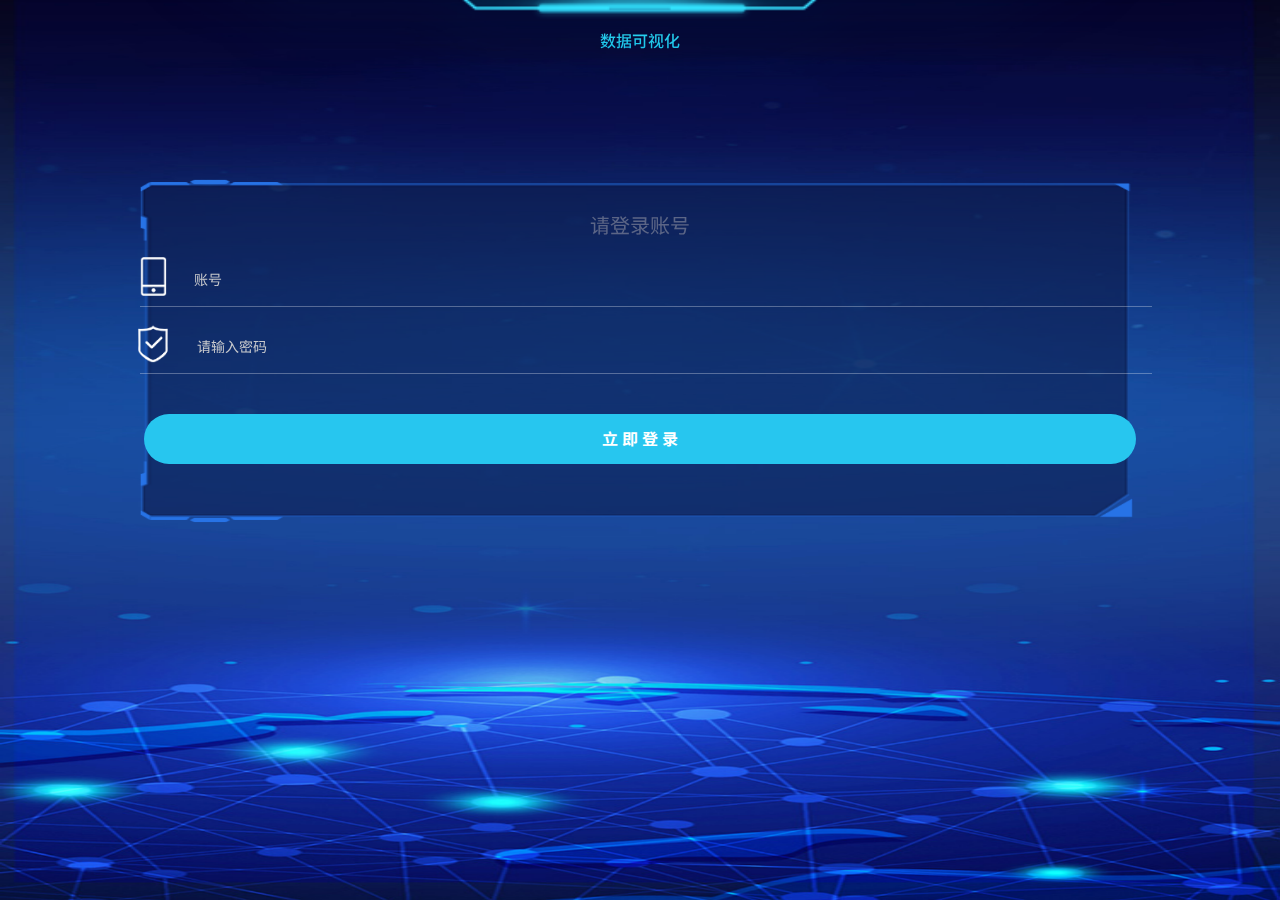
==== wt/h5app/index.html @ ac500e53 "h5app" ====
<!DOCTYPE html><html lang="en"><head><meta charset="utf-8"><meta http-equiv="X-UA-Compatible" content="IE=edge"><meta name="viewport" content="width=device-width,initial-scale=1,maximum-scale=1,user-scalable=no"><link rel="icon" href="favicon.ico"><title>exchange-h5</title><link rel="preconnect" href="https://fonts.googleapis.com"><link rel="preconnect" href="https://fonts.gstatic.com" crossorigin><link href="https://fonts.googleapis.com/css2?family=Noto+Sans+SC:wght@300;400;500;600;700;800&display=swap" rel="stylesheet"><link rel="stylesheet" href="https://g.alicdn.com/de/prismplayer/2.8.8/skins/default/aliplayer-min.css"><script src="./static/js/aliyun-oss-sdk-5.3.1.min.js"></script><script src="./static/js/aliyun-upload-sdk-1.5.0.min.js"></script><script src="./static/js/aliplayer-h5-min.js"></script><script>window.onload = function () {
      document.addEventListener('touchstart', function (event) {
        if (event.touches.length > 1) {
          event.preventDefault()
        }
      })
      document.addEventListener('gesturestart', function (event) {
        event.preventDefault()
      })
    }</script><link href="static/css/chunk-3578a9d5.c9d881a7.css" rel="prefetch"><link href="static/css/chunk-6b416b98.5f65cf4c.css" rel="prefetch"><link href="static/css/chunk-6bfe77fb.a4b8e58d.css" rel="prefetch"><link href="static/css/chunk-89ea0304.4d50e2bc.css" rel="prefetch"><link href="static/css/chunk-9ae91fdc.b10e07aa.css" rel="prefetch"><link href="static/css/chunk-fb946c00.a03a2855.css" rel="prefetch"><link href="static/js/chunk-3578a9d5.e9c833db.js" rel="prefetch"><link href="static/js/chunk-56dfd462.48bdd5fe.js" rel="prefetch"><link href="static/js/chunk-6b416b98.2536f2eb.js" rel="prefetch"><link href="static/js/chunk-6bfe77fb.d9e211b4.js" rel="prefetch"><link href="static/js/chunk-89ea0304.4d875cbb.js" rel="prefetch"><link href="static/js/chunk-9ae91fdc.4debf9a4.js" rel="prefetch"><link href="static/js/chunk-fb946c00.68ecc984.js" rel="prefetch"><link href="static/css/app.ddb2a5f7.css" rel="preload" as="style"><link href="static/css/chunk-vendors.9464699e.css" rel="preload" as="style"><link href="static/js/app.37f16fe7.js" rel="preload" as="script"><link href="static/js/chunk-vendors.d5c90c36.js" rel="preload" as="script"><link href="static/css/chunk-vendors.9464699e.css" rel="stylesheet"><link href="static/css/app.ddb2a5f7.css" rel="stylesheet"></head><body><div id="app"></div><script src="static/js/chunk-vendors.d5c90c36.js"></script><script src="static/js/app.37f16fe7.js"></script></body><style type="text/css">html,
  body {
    touch-action: none;
    touch-action: pan-y;
    width: 100%;
    height: 100%;
    margin: 0;
  }</style></html>
---- wt/h5app/static/css/chunk-3578a9d5.c9d881a7.css ----
.container[data-v-438a5e11]{position:relative;top:10vh;width:100%;height:100%;display:flex;flex-direction:column;justify-content:center;align-items:center}.full-bg-img[data-v-438a5e11]{width:100%;height:100%;position:fixed;z-index:-10;background-image:url(../../static/img/bg_clean.e3bceb35.jpg);background-repeat:no-repeat;background-position:0 0;background-size:100% 100%}.content[data-v-438a5e11]{position:relative;padding:40px 15px;width:80%}.content-title-h1[data-v-438a5e11]{font-size:20px;color:#d0d3db}.content-title[data-v-438a5e11]{text-align:center}.content h1[data-v-438a5e11]{color:#f8fefe;margin:0;font-size:28px;font-weight:700;line-height:132%;margin-bottom:32px}.van-cell-group[data-v-438a5e11]{box-shadow:0 0 0 0 transparent;border:0;outline:0;border-radius:20px}.van-cell[data-v-438a5e11]{border:0;outline:0;background:transparent!important}.input-title[data-v-438a5e11]{font-weight:500;color:#f8fefe;font-size:14px}.content .van-cell-group__title[data-v-438a5e11]{padding:16px 16px 16px 0}.confirm-button[data-v-438a5e11]{outline:0;border:0;background:linear-gradient(90deg,#27c6ef,#27c6ef);font-weight:700}.confirm-button-cell[data-v-438a5e11]{margin:30px 0 20px 0}.confirm-register-text[data-v-438a5e11]{color:#000;display:flex;font-size:14px;justify-content:center;line-height:16px}.content .bg-img[data-v-438a5e11]{max-width:100%;max-height:100%;display:block;position:absolute;top:0;left:0;width:100%;height:100%}.row[data-v-438a5e11]{position:relative;width:98%;display:flex;margin-top:12px;flex-direction:row;justify-content:center;align-items:center;gap:0;padding:0}.row .img[data-v-438a5e11]{width:50px;height:50px}.row .img2[data-v-438a5e11]{width:49px;height:auto}.line-div[data-v-438a5e11]{display:flex;align-self:center;justify-self:center;height:1px;width:calc(100% - 12px);margin-left:12px;background-color:#fff;opacity:.3}.van-cell-group .van-field{background:transparent}.login-pg .van-field__control{color:#fff;background:transparent;background-color:transparent}
---- wt/h5app/static/css/chunk-6b416b98.5f65cf4c.css ----
img[data-v-8e678700]{max-width:100%;max-height:100%;display:block}.full-bg-img[data-v-8e678700]{width:100%;height:100%;position:fixed;z-index:-10;background-image:url(../../static/img/bg_clean.e3bceb35.jpg);background-repeat:no-repeat;background-position:0 0;background-size:100% 100%}.addAcc-container[data-v-8e678700]{width:100vw;height:100vh;position:relative;display:grid;place-content:center}.login-wrapper[data-v-8e678700]{width:80vw}.addAcc-container .van-field[data-v-8e678700]{position:relative;padding-left:0;margin-left:0}.addAcc-container .ad[data-v-8e678700]{color:#fff;left:-4px}.addAcc-container .row .van-cell[data-v-8e678700]{padding-left:0}.addAcc-container .bg-img[data-v-8e678700]{max-width:100%;max-height:100%;display:block;position:absolute;top:0;left:0;width:100%;height:100%}.container[data-v-8e678700]{justify-content:center}.container[data-v-8e678700],.ToggleMenu[data-v-8e678700]{position:relative;width:100%;height:100%;display:flex;flex-direction:column;align-items:center}.ToggleMenu[data-v-8e678700]{justify-content:start;background-color:#ededed}.ToggleMenu .title[data-v-8e678700]{position:relative;font-size:18px;width:100%;height:auto;opacity:.8;justify-content:center;align-items:start}.line-div[data-v-8e678700]{display:flex;align-self:center;justify-self:center;height:1px;width:40%;background-color:#000;opacity:.3}.add-btn[data-v-8e678700]{margin-top:18px;width:calc(50vw + 30px);height:50px;justify-content:center;color:#fff;background:linear-gradient(90deg,#27c6ef,#27c6ef)}.add-btn2[data-v-8e678700],.add-btn[data-v-8e678700]{position:relative;display:flex;align-items:center;font-weight:600;border-radius:10px}.add-btn2[data-v-8e678700]{width:calc(80vw + 15px);height:60px;padding-left:15px;justify-content:start;color:rgba(0,0,0,.6);background-color:#fff}.close-toggle-menu[data-v-8e678700]{margin-top:2px;position:relative;display:flex;justify-content:center;align-items:center;width:calc(50vw + 30px);height:50px;border:none;z-index:20;font-weight:600;color:#fff;border-radius:10px;background:linear-gradient(90deg,#27c6ef,#27c6ef)}.acc-list-wrapper[data-v-8e678700]{width:100vw;display:flex;justify-content:center;align-items:center;margin-top:22px}.acc-list-item[data-v-8e678700]{position:relative;display:flex;flex-direction:row;justify-content:start;align-items:center;width:80vw;height:55px;background-color:#fff;margin:10px 0;padding:0 15px;border-radius:10px}.nameGroup[data-v-8e678700]{line-height:1;position:relative;display:flex;top:-3px;margin-left:5px;flex-direction:column}.nameGroup span[data-v-8e678700]{font-size:15px;margin-top:3px}.row-empty[data-v-8e678700]{position:relative;width:100%}.row[data-v-8e678700]{position:relative;width:98%;display:flex;flex-direction:row;justify-content:center;align-items:center;gap:0}.col[data-v-8e678700]{position:relative;width:47vw;height:124px;margin:0;padding:0;transform:scale(1.02)}.col img[data-v-8e678700]{position:absolute;top:0;left:0;width:100%;height:100%}.toggle-btn[data-v-8e678700]{background:linear-gradient(90deg,#2e78ff,#41a8fe);color:#fff;margin-bottom:12px}.logout-btn[data-v-8e678700],.toggle-btn[data-v-8e678700]{display:grid;place-content:center;width:90vw;height:50px;border-radius:50px}.logout-btn[data-v-8e678700]{background:linear-gradient(90deg,#fff,silver);color:#adadad}.display-wrapper[data-v-8e678700]{position:relative;width:80%;height:100%;display:flex;flex-direction:column;padding-left:30px;padding-top:22px}.display-title[data-v-8e678700]{position:relative;font-size:12px;color:#2ec1ed;text-shadow:3px 0 7px rgba(32,180,218,.8),-3px 0 7px rgba(32,180,218,.8),0 4px 7px rgba(32,180,218,.8)}.display-content[data-v-8e678700]{position:relative;margin-top:6px;font-size:18px;color:#fff;width:130px;height:50px}.display-content p[data-v-8e678700]{position:relative;top:-10px;text-wrap:nowrap;overflow:hidden;text-overflow:ellipsis}.addAcc-container .container[data-v-8e678700]{position:relative;width:100%;height:100%;display:flex;flex-direction:column;justify-content:center;align-items:center}.addAcc-container .content[data-v-8e678700]{position:relative;padding:40px 15px;width:80%}.addAcc-container .confirm-button-cell[data-v-8e678700]{margin:30px 0 20px 0}.addAcc-container .content-title-h1[data-v-8e678700]{font-size:20px;color:#d0d3db}.addAcc-container .content-title[data-v-8e678700]{text-align:center}.addAcc-container .content h1[data-v-8e678700]{color:#f8fefe;margin:0;font-size:28px;font-weight:700;line-height:132%;margin-bottom:32px}.addAcc-container .row[data-v-8e678700]{position:relative;color:#f8fefe;width:98%;display:flex;margin-top:12px;flex-direction:row;justify-content:center;align-items:center;gap:0;padding:0}.addAcc-container .line-div[data-v-8e678700]{display:flex;align-self:center;justify-self:center;height:1px;width:calc(100% - 12px);margin-left:12px;background-color:#fff;opacity:.3}.addAcc-container .confirm-button[data-v-8e678700]{outline:0;border:0;background:linear-gradient(90deg,#27c6ef,#27c6ef);font-weight:700}.addAcc-container .van-cell-group[data-v-8e678700]{box-shadow:0 0 0 0 transparent;border:0;outline:0;border-radius:20px}.addAcc-container .van-cell[data-v-8e678700]{border:0;outline:0;background:transparent!important}.addAcc-container .van-field{background:transparent}.addAcc-container.van-field__control{color:#fff;background:transparent;background-color:transparent}.addAcc-container .van-field__control{color:#fff}
---- wt/h5app/static/css/chunk-6bfe77fb.a4b8e58d.css ----
.van-circle__text{color:#fff!important}body[data-v-73c83582]{font-family:Noto Sans SC,sans-serif}.z-idx-20[data-v-73c83582]{z-index:20}.flex-col-center-preset[data-v-73c83582]{display:flex;flex-direction:column;justify-content:center;align-items:center}.full-bg-img[data-v-73c83582]{width:100%;height:100%;position:fixed;z-index:-10;background-image:url(../../static/img/bg_clean.e3bceb35.jpg);background-repeat:no-repeat;background-position:0 0;background-size:100% 100%}.wrapper[data-v-73c83582]{position:relative;width:100%;height:100%;padding-bottom:100px;display:flex;flex-direction:column;justify-content:start;align-items:center;color:#f8fefe}.order-title[data-v-73c83582]{position:relative;font-size:18px;font-weight:500}.order-title[data-v-73c83582]:after{content:"";width:100px;height:30px;position:absolute;top:0;left:20%;background-image:linear-gradient(90deg,hsla(0,0%,100%,0),hsla(0,0%,100%,.05),hsla(0,0%,100%,0))}.display-row-wrapper[data-v-73c83582]{position:relative;width:100%;display:grid;place-content:center;gap:0}.display-row[data-v-73c83582]{position:relative;width:100vw;height:180px;display:flex;flex-direction:row;justify-content:center;align-items:center}.col[data-v-73c83582]{position:relative;display:flex;flex-direction:column;margin:0;padding:0;width:50vw}.left-col[data-v-73c83582]{justify-content:end;align-items:end}.display-pieChart[data-v-73c83582]{position:relative;display:inline-block;width:65px;height:65px}.display-img-box[data-v-73c83582]{position:relative;display:flex;justify-self:start;align-self:flex-start;padding-left:16px;width:100px;height:30px}.display-img[data-v-73c83582]{position:absolute;width:100px;height:30px}.display-title[data-v-73c83582]{position:absolute;font-size:12px;top:50%;left:50%;transform:translate(-50%,-50%);color:#2ec1ed;text-shadow:3px 0 7px rgba(32,180,218,.8),-3px 0 7px rgba(32,180,218,.8),0 4px 7px rgba(32,180,218,.8)}.col-btm[data-v-73c83582]{position:relative;margin-top:5px;display:flex;flex-direction:row;gap:12px;font-size:16px;width:49vw;height:124px;justify-content:center;align-items:center}.col-btm img[data-v-73c83582]{position:absolute;top:0;left:0;min-width:100%;height:100%}.chart-row[data-v-73c83582]{width:101vw;position:relative;display:flex;flex-direction:column;justify-content:center;align-items:center}.chart-title-row[data-v-73c83582]{padding:0;margin:0;margin-top:16px;position:relative;width:100vw;font-size:16px;height:40px;display:flex;line-height:40px;flex-direction:row;justify-content:center;align-content:center;background-image:linear-gradient(90deg,transparent,rgba(0,0,0,.2),transparent)}.chart-title-row .off[data-v-73c83582]{opacity:.2}.chart-row-title[data-v-73c83582]{justify-content:center}.chart-orders[data-v-73c83582],.chart-row-title[data-v-73c83582]{position:relative;display:flex;flex-direction:column;align-items:center}.chart-orders[data-v-73c83582]{justify-content:start;padding-top:12px;padding-bottom:12px;width:100%;height:100%}.chart-unit[data-v-73c83582]{z-index:30;font-size:9px;color:#29c9ff;position:absolute;top:8%;left:25px}.chart-orders-img[data-v-73c83582]{position:absolute;display:flex;justify-content:center;align-items:center;top:0;left:0;height:100%;width:100%}.order-chart[data-v-73c83582]{position:relative;width:90vw;height:300px}.loading-wrapper[data-v-73c83582]{position:relative;width:100%;height:300px;display:flex;justify-content:center;align-items:center}.loading[data-v-73c83582]{position:absolute;top:80%}
---- wt/h5app/static/css/chunk-89ea0304.4d50e2bc.css ----
.van-circle__text{color:#fff!important}.full-bg-img[data-v-7476ea5f]{z-index:-10;background-image:url(../../static/img/bg_clean.e3bceb35.jpg)}.full-bg-img-2[data-v-7476ea5f],.full-bg-img[data-v-7476ea5f]{width:100%;height:100%;position:fixed;background-repeat:no-repeat;background-position:0 0;background-size:100% 100%}.full-bg-img-2[data-v-7476ea5f]{z-index:0;background-image:url(../../static/img/bg2.e7dc8ded.jpg)}.wrapper[data-v-7476ea5f]{height:100%;width:100%;padding-bottom:100px;font-family:Noto Sans SC,Product Sans,Roboto,Helvetica Neue,Helvetica,Tohoma,Arial,MicrosoftYaHei,PingFang SC,Hiragino Sans GB,STXihei,Source Han Sans CN,Microsoft YaHei UI,Microsoft YaHei,Heiti SC,sans-serif;color:#f8fefe}.title-box[data-v-7476ea5f]{position:absolute;width:100%;top:1%;left:1%}.title[data-v-7476ea5f]{position:relative;color:#24bfe5;font-size:22px;font-weight:500}.flex[data-v-7476ea5f]{display:flex}.relative[data-v-7476ea5f]{position:relative}.flex-center[data-v-7476ea5f]{justify-content:center;align-items:center}.btn-row[data-v-7476ea5f]{width:100%;height:50px;background:url([data-uri])}.btn-box[data-v-7476ea5f]{display:flex;justify-content:center;align-items:center;gap:30px;width:80%;height:50px;background-image:linear-gradient(90deg,hsla(0,0%,100%,0),hsla(0,0%,100%,.05),hsla(0,0%,100%,0))}.bg-cover[data-v-7476ea5f]{position:absolute;top:0;left:0}.btn[data-v-7476ea5f]{background:url([data-uri])}.btn-box .btn-selected[data-v-7476ea5f]{width:130px;height:30px;border-radius:100px;color:#f8fefe;display:grid;place-content:center}.btn-selected[data-v-7476ea5f]{background:#209bc4}.display-row[data-v-7476ea5f]{margin-top:16px;width:100vw;height:180px;flex-direction:row}.col[data-v-7476ea5f],.display-row[data-v-7476ea5f]{position:relative;display:flex;justify-content:center;align-items:center}.col[data-v-7476ea5f]{width:48%;flex-direction:column}.display-pieChart[data-v-7476ea5f]{position:relative;display:inline-block;width:65px;height:65px}.display-img-box[data-v-7476ea5f]{position:relative;justify-content:start;align-items:center;width:100px;height:30px}.display-img-box-adjust[data-v-7476ea5f]{display:flex;align-self:start}.display-img[data-v-7476ea5f]{position:absolute;width:100px;height:30px}.display-title[data-v-7476ea5f]{position:absolute;font-size:12px;top:50%;left:50%;transform:translate(-50%,-50%);color:#2ec1ed;text-shadow:3px 0 7px rgba(32,180,218,.8),-3px 0 7px rgba(32,180,218,.8),0 4px 7px rgba(32,180,218,.8)}.col-btm[data-v-7476ea5f]{gap:0;font-size:14px;width:50vw}.adjust[data-v-7476ea5f],.col-btm[data-v-7476ea5f]{position:relative;margin-top:5px;display:flex;flex-direction:row;height:124px;justify-content:center;align-items:center}.adjust[data-v-7476ea5f]{gap:12px;font-size:16px;width:200px}.col-btm img[data-v-7476ea5f]{position:absolute;top:0;left:0;width:100%;height:100%}.chart-row[data-v-7476ea5f]{margin-top:22px;position:relative;display:flex;flex-direction:column;justify-content:center;align-items:center;width:100%;height:400px;background:url(../../static/img/big_bg.fa62dd53.png);background-size:100% 100%;background-repeat:no-repeat;z-index:10}.channel-list[data-v-7476ea5f]{position:relative;top:30px;display:flex;align-items:center;width:180px;height:15px;border-radius:3px;font-size:12px;color:#000;z-index:20}.channel-list .van-cell[data-v-7476ea5f]{display:flex;align-items:center;overflow:hidden;text-overflow:ellipsis;width:180px;height:15px;border-radius:3px;font-size:12px;color:#fff;border:1px solid #707592;background-color:transparent}.chart-wrapper[data-v-7476ea5f]{margin-top:16px;width:100vw;height:340px}.chart-unit[data-v-7476ea5f]{z-index:30;font-size:9px;color:#29c9ff;position:absolute;top:13%;left:30px}select[data-v-7476ea5f]{outline:0;background:#fff;color:#000;border-width:0;padding:4px;border-radius:5px}select option[data-v-7476ea5f]:checked{background-color:orange}select option[data-v-7476ea5f]{text-align:right;background-color:#fff;color:#000}.pie-chart-row[data-v-7476ea5f]{margin-top:24px;position:relative;width:100%;height:250px;background:url(../../static/img/big_bg.fa62dd53.png);background-size:100% 100%;background-repeat:no-repeat}.pie-chart[data-v-7476ea5f]{position:relative;width:100vw;height:230px}#chart-container .echarts.legend[data-v-7476ea5f]{max-height:80px;max-width:80px;overflow:auto}.bnl-chart-row[data-v-7476ea5f]{position:relative;line-height:1;width:100%;height:450px;display:flex;flex-direction:column;justify-content:start;align-items:center;background:url(../../static/img/big_bg.fa62dd53.png);background-size:100% 100%;background-repeat:no-repeat}.info-row[data-v-7476ea5f]{display:flex;position:relative;width:90%;height:50px;flex-direction:row;justify-content:space-evenly;align-items:center;margin-top:32px}.bnl-chart[data-v-7476ea5f]{position:relative;width:90vw;height:300px}.precentIcon[data-v-7476ea5f]{position:relative;display:grid;place-content:center;background:#24bfe5;border-radius:5px;width:auto;height:15px;line-height:1;font-size:12px;padding:0 4px;margin-left:5px}.info-col[data-v-7476ea5f]{position:relative;display:flex;flex-direction:column;width:120px;height:30px;font-size:14px}.info-col-top[data-v-7476ea5f]{position:relative;display:flex;flex-direction:row}.info-col-top>span[data-v-7476ea5f]{text-wrap:nowrap}.info-col-btm[data-v-7476ea5f]{margin-top:6px;font-size:14px;color:#24bfe5}.info-row .tocenter[data-v-7476ea5f]{margin-left:10px}.br-div[data-v-7476ea5f]{position:relative;width:85%;height:1px;background-image:linear-gradient(90deg,#24bfe5 0,#24bfe5 50%,transparent 0);background-size:3px 1px;background-repeat:repeat-x}.bnl-dropmenu[data-v-7476ea5f]{position:relative;display:flex;width:85vw;flex-direction:row;align-items:center;margin-top:12px}.bnl-chart-unit[data-v-7476ea5f]{z-index:30;font-size:9px;color:#29c9ff;position:relative;float:left;width:30px}.loading-wrapper[data-v-7476ea5f]{position:relative;width:100%;height:300px;display:flex;justify-content:center;align-items:center}.loading[data-v-7476ea5f]{position:absolute;top:80%}.display-row-wrapper[data-v-7476ea5f]{margin:0;padding:0;width:100%;flex-direction:column;gap:0}.display-row-wrapper[data-v-7476ea5f],.mc-list-p-wrp[data-v-7476ea5f]{position:relative;display:flex;justify-content:center;align-items:center}.mc-list-p-wrp[data-v-7476ea5f]{border:1px solid hsla(0,0%,100%,.2);border-radius:6px;width:180px;height:15px;padding:5px 10px;flex-direction:row}.mc-list-p[data-v-7476ea5f]{position:relative;color:#fff;width:150px;white-space:nowrap;overflow-x:hidden;text-overflow:ellipsis}.channel-list-p-wrp[data-v-7476ea5f]{position:relative;border:1px solid hsla(0,0%,100%,.2);border-radius:6px;width:180px;height:14px;padding:5px 10px;display:flex;flex-direction:row;justify-content:center;align-items:center;margin:0 auto}.channel-list-p[data-v-7476ea5f]{position:relative;display:inline-block;font-size:12px;color:#fff;width:150px;height:100%;white-space:nowrap;overflow-x:hidden;text-overflow:ellipsis}
---- wt/h5app/static/css/chunk-9ae91fdc.b10e07aa.css ----
.van-circle__text{color:#fff!important}.full-bg-img[data-v-6412ab82]{z-index:-10;background-image:url(../../static/img/bg_clean.e3bceb35.jpg)}.full-bg-img-2[data-v-6412ab82],.full-bg-img[data-v-6412ab82]{width:100%;height:100%;position:fixed;background-repeat:no-repeat;background-position:0 0;background-size:100% 100%}.full-bg-img-2[data-v-6412ab82]{z-index:0;background-image:url(../../static/img/bg2.e7dc8ded.jpg)}.wrapper[data-v-6412ab82]{height:100%;width:100%;padding-bottom:100px;font-family:Noto Sans SC,Product Sans,Roboto,Helvetica Neue,Helvetica,Tohoma,Arial,MicrosoftYaHei,PingFang SC,Hiragino Sans GB,STXihei,Source Han Sans CN,Microsoft YaHei UI,Microsoft YaHei,Heiti SC,sans-serif;color:#f8fefe}.title-box[data-v-6412ab82]{position:absolute;width:100%;top:1%;left:1%}.title[data-v-6412ab82]{position:relative;color:#24bfe5;font-size:22px;font-weight:500}.flex[data-v-6412ab82]{display:flex}.relative[data-v-6412ab82]{position:relative}.flex-center[data-v-6412ab82]{justify-content:center;align-items:center}.btn-row[data-v-6412ab82]{width:100%;height:50px;background:url([data-uri])}.btn-box[data-v-6412ab82]{display:flex;justify-content:center;align-items:center;gap:30px;width:80%;height:50px;background-image:linear-gradient(90deg,hsla(0,0%,100%,0),hsla(0,0%,100%,.05),hsla(0,0%,100%,0))}.bg-cover[data-v-6412ab82]{position:absolute;top:0;left:0}.btn[data-v-6412ab82]{background:url([data-uri])}.btn-box .btn-selected[data-v-6412ab82]{width:130px;height:30px;border-radius:100px;color:#f8fefe;display:grid;place-content:center}.btn-selected[data-v-6412ab82]{background:#209bc4}.display-row[data-v-6412ab82]{margin-top:16px;width:100vw;height:180px;flex-direction:row}.col[data-v-6412ab82],.display-row[data-v-6412ab82]{position:relative;display:flex;justify-content:center;align-items:center}.col[data-v-6412ab82]{width:48%;flex-direction:column}.display-pieChart[data-v-6412ab82]{position:relative;display:inline-block;width:65px;height:65px}.display-img-box[data-v-6412ab82]{position:relative;justify-content:start;align-items:center;width:100px;height:30px}.display-img-box-adjust[data-v-6412ab82]{display:flex;align-self:start}.display-img[data-v-6412ab82]{position:absolute;width:100px;height:30px}.display-title[data-v-6412ab82]{position:absolute;font-size:12px;top:50%;left:50%;transform:translate(-50%,-50%);color:#2ec1ed;text-shadow:3px 0 7px rgba(32,180,218,.8),-3px 0 7px rgba(32,180,218,.8),0 4px 7px rgba(32,180,218,.8)}.col-btm[data-v-6412ab82]{gap:0;font-size:14px;width:50vw}.adjust[data-v-6412ab82],.col-btm[data-v-6412ab82]{position:relative;margin-top:5px;display:flex;flex-direction:row;height:124px;justify-content:center;align-items:center}.adjust[data-v-6412ab82]{gap:12px;font-size:16px;width:200px}.col-btm img[data-v-6412ab82]{position:absolute;top:0;left:0;width:100%;height:100%}.chart-row[data-v-6412ab82]{margin-top:22px;position:relative;display:flex;flex-direction:column;justify-content:center;align-items:center;width:100%;height:400px;background:url(../../static/img/big_bg.fa62dd53.png);background-size:100% 100%;background-repeat:no-repeat;z-index:10}.channel-list[data-v-6412ab82]{position:relative;top:30px;display:flex;align-items:center;width:180px;height:15px;border-radius:3px;font-size:12px;color:#000;z-index:20}.channel-list .van-cell[data-v-6412ab82]{display:flex;align-items:center;overflow:hidden;text-overflow:ellipsis;width:180px;height:15px;border-radius:3px;font-size:12px;color:#fff;border:1px solid #707592;background-color:transparent}.chart-wrapper[data-v-6412ab82]{margin-top:16px;width:100vw;height:340px}.chart-unit[data-v-6412ab82]{z-index:30;font-size:9px;color:#29c9ff;position:absolute;top:13%;left:30px}select[data-v-6412ab82]{outline:0;background:#fff;color:#000;border-width:0;padding:4px;border-radius:5px}select option[data-v-6412ab82]:checked{background-color:orange}select option[data-v-6412ab82]{text-align:right;background-color:#fff;color:#000}.pie-chart-row[data-v-6412ab82]{margin-top:24px;position:relative;width:100%;height:250px;background:url(../../static/img/big_bg.fa62dd53.png);background-size:100% 100%;background-repeat:no-repeat}.pie-chart[data-v-6412ab82]{position:relative;width:100vw;height:230px}#chart-container .echarts.legend[data-v-6412ab82]{max-height:80px;max-width:80px;overflow:auto}.bnl-chart-row[data-v-6412ab82]{position:relative;line-height:1;width:100%;height:450px;display:flex;flex-direction:column;justify-content:start;align-items:center;background:url(../../static/img/big_bg.fa62dd53.png);background-size:100% 100%;background-repeat:no-repeat}.info-row[data-v-6412ab82]{display:flex;position:relative;width:90%;height:50px;flex-direction:row;justify-content:space-evenly;align-items:center;margin-top:32px}.bnl-chart[data-v-6412ab82]{position:relative;width:90vw;height:300px}.precentIcon[data-v-6412ab82]{position:relative;display:grid;place-content:center;background:#24bfe5;border-radius:5px;width:auto;height:15px;line-height:1;font-size:12px;padding:0 4px;margin-left:5px}.info-col[data-v-6412ab82]{position:relative;display:flex;flex-direction:column;width:120px;height:30px;font-size:14px}.info-col-top[data-v-6412ab82]{position:relative;display:flex;flex-direction:row}.info-col-top>span[data-v-6412ab82]{text-wrap:nowrap}.info-col-btm[data-v-6412ab82]{margin-top:6px;font-size:14px;color:#24bfe5}.info-row .tocenter[data-v-6412ab82]{margin-left:10px}.br-div[data-v-6412ab82]{position:relative;width:85%;height:1px;background-image:linear-gradient(90deg,#24bfe5 0,#24bfe5 50%,transparent 0);background-size:3px 1px;background-repeat:repeat-x}.bnl-dropmenu[data-v-6412ab82]{position:relative;display:flex;width:85vw;flex-direction:row;align-items:center;margin-top:12px}.bnl-chart-unit[data-v-6412ab82]{z-index:30;font-size:9px;color:#29c9ff;position:relative;width:30px}.loading-wrapper[data-v-6412ab82]{position:relative;width:100%;height:300px;display:flex;justify-content:center;align-items:center}.loading[data-v-6412ab82]{position:absolute;top:80%}.display-row-wrapper[data-v-6412ab82]{margin:0;padding:0;width:100%;flex-direction:column;gap:0}.display-row-wrapper[data-v-6412ab82],.mc-list-p-wrp[data-v-6412ab82]{position:relative;display:flex;justify-content:center;align-items:center}.mc-list-p-wrp[data-v-6412ab82]{border:1px solid hsla(0,0%,100%,.2);border-radius:6px;width:180px;height:15px;padding:5px 10px;flex-direction:row}.mc-list-p[data-v-6412ab82]{position:relative;color:#fff;width:150px;white-space:nowrap;overflow-x:hidden;text-overflow:ellipsis}.channel-list-p-wrp[data-v-6412ab82]{position:relative;border:1px solid hsla(0,0%,100%,.2);border-radius:6px;width:180px;height:14px;padding:5px 10px;display:flex;flex-direction:row;justify-content:center;align-items:center;margin-left:30px}.channel-list-p[data-v-6412ab82]{position:relative;display:inline-block;font-size:12px;color:#fff;width:150px;height:100%;white-space:nowrap;overflow-x:hidden;text-overflow:ellipsis}
---- wt/h5app/static/css/chunk-fb946c00.a03a2855.css ----
html[data-v-cb4b7382]{transition:all 1s}.van-popup[data-v-cb4b7382]{touch-action:none}.dm-h3[data-v-cb4b7382]{-webkit-text-stroke:.05px #000}.dragModeTitle[data-v-cb4b7382]{position:relative;float:left;z-index:20;width:100%;text-align:center;font-size:16px;color:#fff}.drag-mode-bg[data-v-cb4b7382]{transition:left 1s;width:100%;height:100%;z-index:0;left:-100%;position:fixed;opacity:1!important;background-image:linear-gradient(0deg,#09203f 0,#537895)}.item-drag-icon[data-v-cb4b7382]{transition:all 1s;position:absolute;animation-iteration-count:infinite;right:0;background-color:#fff;border-radius:100%;top:50%;z-index:10;display:grid;padding:5px;place-content:center}@keyframes shakeIcon-cb4b7382{0%{transform:rotate(15deg)}25%{transform:rotate(0deg)}50%{transform:rotate(-30deg)}75%{transform:rotate(0deg)}to{transform:rotate(30deg)}}.drag-mode-icon[data-v-cb4b7382]{position:fixed;bottom:0;left:5px;z-index:999;transition:all .5s}.body-container[data-v-cb4b7382]{transition:all 1s;position:relative;width:100%;height:100%;padding-bottom:100px;display:flex;flex-direction:column;justify-content:start;align-items:center;color:#f8fefe}.full-bg-img[data-v-cb4b7382]{width:100%;height:100%;position:fixed;z-index:-10;background-image:url(../../static/img/bg2.e7dc8ded.jpg);background-repeat:no-repeat;background-position:0 0;background-size:100% 100%}.channel-list-wrapper[data-v-cb4b7382]{z-index:10;width:100%;height:100%}.channel-list-item[data-v-cb4b7382],.channel-list-wrapper[data-v-cb4b7382]{position:relative;display:flex;flex-direction:column;justify-content:start;align-items:center}.channel-list-item[data-v-cb4b7382]{width:90%;height:auto;padding:15px;background:#fff;border-radius:15px;margin-bottom:32px}.channel-list-item-header[data-v-cb4b7382]{width:100%;height:30px;justify-content:space-between;color:#2077d6}.channel-list-item-header[data-v-cb4b7382],.channel-list-item-title-group[data-v-cb4b7382]{position:relative;display:flex;flex-direction:row}.channel-list-item-title[data-v-cb4b7382]{position:relative;display:inline-table;margin-left:5px;font-weight:500;font-size:15px;width:150px;overflow:hidden}.channel-list-item-payment-group[data-v-cb4b7382]{position:relative;display:flex;flex-direction:row;color:#2077d6;font-size:20px}.channel-list-item-state[data-v-cb4b7382]{margin-left:8px;margin-right:12px;position:relative;top:0;display:flex;justify-content:center;width:50px;height:20px;line-height:20px;border-radius:50px;background-color:#f87260;font-size:11px;color:#fff}.channel-list-item-content-box[data-v-cb4b7382]{position:relative;display:flex;flex-direction:column;justify-content:start;align-items:start;width:95%;height:auto;margin-bottom:12px;padding-bottom:0}.content-box-row[data-v-cb4b7382]{position:relative;display:flex;text-align:left;height:35px;flex-direction:row;justify-content:start;align-items:start;margin-left:20px}.content-box-title[data-v-cb4b7382]{font-weight:300;text-align:justify;color:#b3aeb3;font-size:16px;width:65px;height:auto;margin-bottom:0}.content-box-title[data-v-cb4b7382]:after{content:"";display:inline-block;width:100%;height:1px;font-size:1px}.content-box-text[data-v-cb4b7382]{position:relative;font-weight:400;margin:0;padding-top:4px;color:#858485;font-size:14px;width:200px;height:48px;max-height:100px}.content-box-text-sub[data-v-cb4b7382]{position:relative;top:4px;font-weight:300;text-align:justify;color:#b3aeb3;font-size:14px;width:200px;height:48px;max-height:100px}.content-box-text[data-v-cb4b7382]:after{content:"";display:inline-block;width:100%;height:1px;font-size:1px}.colon[data-v-cb4b7382]{position:relative;font-weight:300;text-align:justify;font-size:16px;width:20px;height:30px;margin-bottom:0;color:#b3aeb3}.colon[data-v-cb4b7382] :after{content:"";display:inline-block;width:100%;height:1px;font-size:1px}.content-box-sub-ch-li[data-v-cb4b7382]{position:relative;display:flex;flex-direction:row;flex-wrap:wrap;text-align:left;width:220px;height:auto;color:#3a3939;padding-bottom:12px}.head-btn-row[data-v-cb4b7382]{width:100%;height:30px;position:relative;display:flex;justify-content:end;align-items:start}.channel-list-item-btn[data-v-cb4b7382]{background:linear-gradient(90deg,#2e78ff,#41a8fe);display:grid;place-content:center;width:50px;height:20px;border-radius:50px;color:#fff;font-size:11px;position:relative}.oper-container[data-v-cb4b7382]{position:relative;width:100vw;height:auto;display:flex;flex-direction:column;justify-content:center;align-items:center;margin-bottom:6px;margin-top:32px}.oper-pos-wrapper[data-v-cb4b7382]{background-color:#fff;color:#3d3d3d;border-radius:15px;width:95vw;display:flex;flex-direction:column;justify-content:start;align-items:center;height:auto}.oper-header[data-v-cb4b7382]{margin:12px 18px;width:80%;display:flex;justify-content:space-between;align-items:start}.oper-header-title[data-v-cb4b7382]{color:#41a8fe}.open-submit-btn[data-v-cb4b7382]{background:linear-gradient(90deg,#2e78ff,#41a8fe);color:#fff;margin-bottom:12px}.open-lock-btn[data-v-cb4b7382],.open-submit-btn[data-v-cb4b7382]{display:grid;place-content:center;width:95vw;height:50px;border-radius:50px}.open-lock-btn[data-v-cb4b7382]{background:linear-gradient(90deg,#fff,silver);color:#adadad}.oper-table[data-v-cb4b7382]{width:100%;flex-direction:column;margin-top:12px}.oper-table-row[data-v-cb4b7382],.oper-table[data-v-cb4b7382]{position:relative;height:auto;display:flex;justify-content:start;align-items:start}.oper-table-row[data-v-cb4b7382]{flex-direction:row;padding-left:10%;max-height:9999px}.oper-table-row-name[data-v-cb4b7382]{font-weight:300;text-align:justify;color:#b3aeb3;font-size:16px;width:65px}.oper-table-row span>.van-field[data-v-cb4b7382]{text-align:center;padding:0;padding-left:12px;background-color:#f7f7f7;color:#000;width:100px}.oper-table-row-name[data-v-cb4b7382]:after{content:"";display:inline-block;width:100%}.oper-tags[data-v-cb4b7382]{width:78vw;position:relative;height:50px;display:flex;flex-direction:row;justify-content:space-between;align-items:center}.oper-tag[data-v-cb4b7382]{margin-left:8px;position:relative;display:flex;justify-content:center;width:auto;height:25px;padding:5px 20px;line-height:25px;border-radius:50px;background-color:#f87260;font-size:14px;color:#fff}.oper-table-row-li[data-v-cb4b7382]{display:flex;flex-direction:row;flex-wrap:wrap;margin-left:20px;width:250px;position:relative}.oper-table-row-li-item[data-v-cb4b7382]{width:auto;height:40px}.channel-picker[data-v-cb4b7382]{width:100%;height:100%}.sub-channel-picker[data-v-cb4b7382]{width:100%;position:relative;display:flex;flex-direction:column;justify-content:center;align-items:center}.SubChPicker-head[data-v-cb4b7382]{width:98%;height:30px;color:#adadad;margin-top:8px;margin-bottom:12px;display:flex;flex-direction:row;position:relative;justify-content:space-between;align-items:center}.van-icon[data-v-cb4b7382]{color:#2077d6}.btn-bg[data-v-cb4b7382]{background:linear-gradient(90deg,#2e78ff,#41a8fe)}.van-button[data-v-cb4b7382]{margin-bottom:2px;width:100%}.row-2col[data-v-cb4b7382]{width:100%;display:grid;grid-template-columns:1fr 1fr;gap:2px}.dropzone-selected[data-v-cb4b7382]{position:relative;display:inline-block;justify-content:start;flex-wrap:wrap;width:90%;min-height:100px;border-top:1px solid #adadad;border-bottom:1px solid #adadad;margin-bottom:15px;padding:1rem;margin-top:1rem;max-height:180px;overflow-y:scroll;gap:0}.dropzone-list[data-v-cb4b7382]{width:70%;display:flex;flex-wrap:wrap;gap:12px}.dropzone-list .drag-item[data-v-cb4b7382]{min-width:50px;padding:15px 20px;border-radius:5px;margin-bottom:5px;border-bottom:1px solid #adadad}.dropzone-selected .drag-item[data-v-cb4b7382]{min-width:50px;background-color:#445e76;color:#fff}#draggable[data-v-cb4b7382]{text-align:center;color:#fff;background:#fff}.dropzone.dragover[data-v-cb4b7382]{background-color:#c3c3c3}.dragging[data-v-cb4b7382]{opacity:.5}.drag-list[data-v-cb4b7382]{position:relative;display:grid;grid-auto-flow:column;min-height:100px;width:90%;height:auto;gap:5px}.drag-item[data-v-cb4b7382]{display:grid;place-content:center;gap:5px;width:20;padding:10px;height:20px;margin:0 auto;line-height:1;color:#ccc;background-color:#f7f7f7}.loading-wrapper[data-v-cb4b7382]{position:relative;width:100%;height:300px;display:flex;justify-content:center;align-items:center}.loading[data-v-cb4b7382]{position:absolute;top:80%}.item[data-v-cb4b7382]{padding:6px;background-color:#fdfdfd;border:1px solid #eee;margin-bottom:10px;cursor:move}.item[data-v-cb4b7382]:hover{background-color:#f1f1f1;cursor:move}.chosen[data-v-cb4b7382]{border:2px solid #3089dc!important}.on[data-v-cb4b7382]{background-color:#3cd462}
---- wt/h5app/static/css/app.ddb2a5f7.css ----
.MiLineBtn[data-v-59a1c84a]{position:absolute;left:0;z-index:99;color:#fff;font-size:16px;line-height:3em;display:block;padding:0 10px;top:50%;transform:translateY(-50%)}.MiLineBtn[data-v-59a1c84a]:before{content:"\E909";font-size:20px;font-family:iconfont;vertical-align:middle;margin-right:5px}.MiLine[data-v-59a1c84a]{position:fixed;right:0;bottom:0;z-index:99999;border:6px solid rgba(55,210,59,.35);border-radius:100%;width:58px;height:58px;opacity:1;overflow:hidden;transition:.3s}.MiLine.open[data-v-59a1c84a]{width:100%;height:100%;border-radius:0;border-width:0;overflow:inherit;opacity:1}.MiLine.touchmove[data-v-59a1c84a]{transition-duration:0s}.CancelMiLine[data-v-59a1c84a]{position:fixed;z-index:999;left:0;right:0;bottom:-100%;height:60px;transition:bottom .2s;background:linear-gradient(-90deg,transparent,#000);background:-webkit-linear-gradient(-90deg,transparent,#000);font-size:14px;color:#aaa;display:flex;align-items:center;justify-content:center}.CancelMiLine img[data-v-59a1c84a]{margin-right:10px}.CancelMiLine.open[data-v-59a1c84a]{bottom:0}.CancelMiLine.on[data-v-59a1c84a]{background:rgba(0,0,0,.8);color:#fff}.CancelMiLine.on img[data-v-59a1c84a]{height:40px}#app,body,html{height:100%}body{font-family:Noto Sans SC,Product Sans,Roboto,Helvetica Neue,Helvetica,Tohoma,Arial,MicrosoftYaHei,PingFang SC,Hiragino Sans GB,STXihei,Source Han Sans CN,Microsoft YaHei UI,Microsoft YaHei,Heiti SC,sans-serif}.header-wrapper[data-v-04f2f90e]{width:100%;height:80px;position:relative}.bgimg[data-v-04f2f90e]{position:absolute;bottom:0;width:100%;height:auto}.app-title[data-v-04f2f90e]{position:absolute;top:50%;left:50%;transform:translate(-50%,-50%);font-weight:500}.text-gradient[data-v-04f2f90e]{background-image:linear-gradient(0deg,#18bfe9,#2cd6f0);-webkit-background-clip:text;color:transparent}.isCurPath[data-v-48fa0780]{background:linear-gradient(90deg,#bdbfc2,#fff)!important;box-shadow:0 1px 2px 0 #fff}.nav-item[data-v-48fa0780]{color:rgba(0,0,0,.6)}.btm-navbar[data-v-48fa0780]{position:fixed;bottom:0;height:40px;width:100%;z-index:100;transition:all .5s;background-color:rgba(0,0,0,.4)}.nav-wrapper[data-v-48fa0780]{height:100%;position:relative;display:flex;flex-direction:row;justify-content:center;align-items:center;gap:10px}.index-icon[data-v-48fa0780]{background-position:-54px 0}.index-icon-select[data-v-48fa0780],.index-icon[data-v-48fa0780]{color:#fff;position:relative;width:50px;height:50px;background-image:url([data-uri]);background-repeat:no-repeat;transform:scale(.6)}.index-icon-select[data-v-48fa0780]{background-position:-253px 0}.statistics-icon[data-v-48fa0780]{background-position:-54px -97px}.statistics-icon-select[data-v-48fa0780],.statistics-icon[data-v-48fa0780]{position:relative;top:5px;color:#fff;width:50px;height:45px;background-image:url([data-uri]);background-repeat:no-repeat;transform:scale(.55)}.statistics-icon-select[data-v-48fa0780]{background-position:-253px -97px}.channel-icon[data-v-48fa0780]{background-position:-53px -185px;transform:scale(.6)}.channel-icon-select[data-v-48fa0780],.channel-icon[data-v-48fa0780]{position:relative;top:5px;color:#fff;width:50px;height:35px;background-image:url([data-uri]);background-repeat:no-repeat}.channel-icon-select[data-v-48fa0780]{background-position:-253px -185px;transform:scale(.55)}.mypage-css[data-v-48fa0780]{margin-top:5px;width:50px;height:auto;position:relative;display:flex;flex-direction:column;text-align:left;justify-content:center;align-items:center}.container[data-v-7f8447c8]{position:relative;width:100%;height:65px}.textWrapper[data-v-7f8447c8]{height:65px;width:65px;position:absolute;top:0;left:0;display:grid;place-content:center}.centerText[data-v-7f8447c8]{display:inline-flex;position:relative}
---- wt/h5app/static/css/chunk-vendors.9464699e.css ----
html{-webkit-tap-highlight-color:transparent}body{margin:0;font-family:-apple-system,BlinkMacSystemFont,Helvetica Neue,Helvetica,Segoe UI,Arial,Roboto,PingFang SC,miui,Hiragino Sans GB,Microsoft Yahei,sans-serif}a{text-decoration:none}button,input,textarea{color:inherit;font:inherit}[class*=van-]:focus,a:focus,button:focus,input:focus,textarea:focus{outline:0}ol,ul{margin:0;padding:0;list-style:none}.van-ellipsis{overflow:hidden;white-space:nowrap;text-overflow:ellipsis}.van-multi-ellipsis--l2{-webkit-line-clamp:2}.van-multi-ellipsis--l2,.van-multi-ellipsis--l3{display:-webkit-box;overflow:hidden;text-overflow:ellipsis;-webkit-box-orient:vertical}.van-multi-ellipsis--l3{-webkit-line-clamp:3}.van-clearfix:after{display:table;clear:both;content:""}[class*=van-hairline]:after{position:absolute;box-sizing:border-box;content:" ";pointer-events:none;top:-50%;right:-50%;bottom:-50%;left:-50%;border:0 solid #ebedf0;-webkit-transform:scale(.5);transform:scale(.5)}.van-hairline,.van-hairline--bottom,.van-hairline--left,.van-hairline--right,.van-hairline--surround,.van-hairline--top,.van-hairline--top-bottom{position:relative}.van-hairline--top:after{border-top-width:1px}.van-hairline--left:after{border-left-width:1px}.van-hairline--right:after{border-right-width:1px}.van-hairline--bottom:after{border-bottom-width:1px}.van-hairline--top-bottom:after,.van-hairline-unset--top-bottom:after{border-width:1px 0}.van-hairline--surround:after{border-width:1px}@-webkit-keyframes van-slide-up-enter{0%{-webkit-transform:translate3d(0,100%,0);transform:translate3d(0,100%,0)}}@keyframes van-slide-up-enter{0%{-webkit-transform:translate3d(0,100%,0);transform:translate3d(0,100%,0)}}@-webkit-keyframes van-slide-up-leave{to{-webkit-transform:translate3d(0,100%,0);transform:translate3d(0,100%,0)}}@keyframes van-slide-up-leave{to{-webkit-transform:translate3d(0,100%,0);transform:translate3d(0,100%,0)}}@-webkit-keyframes van-slide-down-enter{0%{-webkit-transform:translate3d(0,-100%,0);transform:translate3d(0,-100%,0)}}@keyframes van-slide-down-enter{0%{-webkit-transform:translate3d(0,-100%,0);transform:translate3d(0,-100%,0)}}@-webkit-keyframes van-slide-down-leave{to{-webkit-transform:translate3d(0,-100%,0);transform:translate3d(0,-100%,0)}}@keyframes van-slide-down-leave{to{-webkit-transform:translate3d(0,-100%,0);transform:translate3d(0,-100%,0)}}@-webkit-keyframes van-slide-left-enter{0%{-webkit-transform:translate3d(-100%,0,0);transform:translate3d(-100%,0,0)}}@keyframes van-slide-left-enter{0%{-webkit-transform:translate3d(-100%,0,0);transform:translate3d(-100%,0,0)}}@-webkit-keyframes van-slide-left-leave{to{-webkit-transform:translate3d(-100%,0,0);transform:translate3d(-100%,0,0)}}@keyframes van-slide-left-leave{to{-webkit-transform:translate3d(-100%,0,0);transform:translate3d(-100%,0,0)}}@-webkit-keyframes van-slide-right-enter{0%{-webkit-transform:translate3d(100%,0,0);transform:translate3d(100%,0,0)}}@keyframes van-slide-right-enter{0%{-webkit-transform:translate3d(100%,0,0);transform:translate3d(100%,0,0)}}@-webkit-keyframes van-slide-right-leave{to{-webkit-transform:translate3d(100%,0,0);transform:translate3d(100%,0,0)}}@keyframes van-slide-right-leave{to{-webkit-transform:translate3d(100%,0,0);transform:translate3d(100%,0,0)}}@-webkit-keyframes van-fade-in{0%{opacity:0}to{opacity:1}}@keyframes van-fade-in{0%{opacity:0}to{opacity:1}}@-webkit-keyframes van-fade-out{0%{opacity:1}to{opacity:0}}@keyframes van-fade-out{0%{opacity:1}to{opacity:0}}@-webkit-keyframes van-rotate{0%{-webkit-transform:rotate(0);transform:rotate(0)}to{-webkit-transform:rotate(1turn);transform:rotate(1turn)}}@keyframes van-rotate{0%{-webkit-transform:rotate(0);transform:rotate(0)}to{-webkit-transform:rotate(1turn);transform:rotate(1turn)}}.van-fade-enter-active{-webkit-animation:van-fade-in .3s ease-out both;animation:van-fade-in .3s ease-out both}.van-fade-leave-active{-webkit-animation:van-fade-out .3s ease-in both;animation:van-fade-out .3s ease-in both}.van-slide-up-enter-active{-webkit-animation:van-slide-up-enter .3s ease-out both;animation:van-slide-up-enter .3s ease-out both}.van-slide-up-leave-active{-webkit-animation:van-slide-up-leave .3s ease-in both;animation:van-slide-up-leave .3s ease-in both}.van-slide-down-enter-active{-webkit-animation:van-slide-down-enter .3s ease-out both;animation:van-slide-down-enter .3s ease-out both}.van-slide-down-leave-active{-webkit-animation:van-slide-down-leave .3s ease-in both;animation:van-slide-down-leave .3s ease-in both}.van-slide-left-enter-active{-webkit-animation:van-slide-left-enter .3s ease-out both;animation:van-slide-left-enter .3s ease-out both}.van-slide-left-leave-active{-webkit-animation:van-slide-left-leave .3s ease-in both;animation:van-slide-left-leave .3s ease-in both}.van-slide-right-enter-active{-webkit-animation:van-slide-right-enter .3s ease-out both;animation:van-slide-right-enter .3s ease-out both}.van-slide-right-leave-active{-webkit-animation:van-slide-right-leave .3s ease-in both;animation:van-slide-right-leave .3s ease-in both}.van-overlay{position:fixed;top:0;left:0;z-index:1;width:100%;height:100%;background-color:rgba(0,0,0,.7)}.van-info{position:absolute;top:0;right:0;box-sizing:border-box;min-width:16px;padding:0 3px;color:#fff;font-weight:500;font-size:12px;font-family:-apple-system-font,Helvetica Neue,Arial,sans-serif;line-height:1.2;text-align:center;background-color:#ee0a24;border:1px solid #fff;border-radius:16px;-webkit-transform:translate(50%,-50%);transform:translate(50%,-50%);-webkit-transform-origin:100%;transform-origin:100%}.van-info--dot{width:8px;min-width:0;height:8px;background-color:#ee0a24;border-radius:100%}.van-sidebar-item{position:relative;display:block;box-sizing:border-box;padding:20px 12px;overflow:hidden;color:#323233;font-size:14px;line-height:20px;background-color:#f7f8fa;cursor:pointer;-webkit-user-select:none;user-select:none}.van-sidebar-item:active{background-color:#f2f3f5}.van-sidebar-item__text{position:relative;display:inline-block;word-break:break-all}.van-sidebar-item:not(:last-child):after{border-bottom-width:1px}.van-sidebar-item--select{color:#323233;font-weight:500}.van-sidebar-item--select,.van-sidebar-item--select:active{background-color:#fff}.van-sidebar-item--select:before{position:absolute;top:50%;left:0;width:4px;height:16px;background-color:#ee0a24;-webkit-transform:translateY(-50%);transform:translateY(-50%);content:""}.van-sidebar-item--disabled{color:#c8c9cc;cursor:not-allowed}.van-sidebar-item--disabled:active{background-color:#f7f8fa}.van-icon{position:relative;font:normal normal normal 14px/1 vant-icon;font:normal normal normal 14px/1 var(--van-icon-font-family,"vant-icon");font-size:inherit;text-rendering:auto;-webkit-font-smoothing:antialiased}.van-icon,.van-icon:before{display:inline-block}.van-icon-contact:before{content:"\e753"}.van-icon-notes:before{content:"\e63c"}.van-icon-records:before{content:"\e63d"}.van-icon-cash-back-record:before{content:"\e63e"}.van-icon-newspaper:before{content:"\e63f"}.van-icon-discount:before{content:"\e640"}.van-icon-completed:before{content:"\e641"}.van-icon-user:before{content:"\e642"}.van-icon-description:before{content:"\e643"}.van-icon-list-switch:before{content:"\e6ad"}.van-icon-list-switching:before{content:"\e65a"}.van-icon-link-o:before{content:"\e751"}.van-icon-miniprogram-o:before{content:"\e752"}.van-icon-qq:before{content:"\e74e"}.van-icon-wechat-moments:before{content:"\e74f"}.van-icon-weibo:before{content:"\e750"}.van-icon-cash-o:before{content:"\e74d"}.van-icon-guide-o:before{content:"\e74c"}.van-icon-invitation:before{content:"\e6d6"}.van-icon-shield-o:before{content:"\e74b"}.van-icon-exchange:before{content:"\e6af"}.van-icon-eye:before{content:"\e6b0"}.van-icon-enlarge:before{content:"\e6b1"}.van-icon-expand-o:before{content:"\e6b2"}.van-icon-eye-o:before{content:"\e6b3"}.van-icon-expand:before{content:"\e6b4"}.van-icon-filter-o:before{content:"\e6b5"}.van-icon-fire:before{content:"\e6b6"}.van-icon-fail:before{content:"\e6b7"}.van-icon-failure:before{content:"\e6b8"}.van-icon-fire-o:before{content:"\e6b9"}.van-icon-flag-o:before{content:"\e6ba"}.van-icon-font:before{content:"\e6bb"}.van-icon-font-o:before{content:"\e6bc"}.van-icon-gem-o:before{content:"\e6bd"}.van-icon-flower-o:before{content:"\e6be"}.van-icon-gem:before{content:"\e6bf"}.van-icon-gift-card:before{content:"\e6c0"}.van-icon-friends:before{content:"\e6c1"}.van-icon-friends-o:before{content:"\e6c2"}.van-icon-gold-coin:before{content:"\e6c3"}.van-icon-gold-coin-o:before{content:"\e6c4"}.van-icon-good-job-o:before{content:"\e6c5"}.van-icon-gift:before{content:"\e6c6"}.van-icon-gift-o:before{content:"\e6c7"}.van-icon-gift-card-o:before{content:"\e6c8"}.van-icon-good-job:before{content:"\e6c9"}.van-icon-home-o:before{content:"\e6ca"}.van-icon-goods-collect:before{content:"\e6cb"}.van-icon-graphic:before{content:"\e6cc"}.van-icon-goods-collect-o:before{content:"\e6cd"}.van-icon-hot-o:before{content:"\e6ce"}.van-icon-info:before{content:"\e6cf"}.van-icon-hotel-o:before{content:"\e6d0"}.van-icon-info-o:before{content:"\e6d1"}.van-icon-hot-sale-o:before{content:"\e6d2"}.van-icon-hot:before{content:"\e6d3"}.van-icon-like:before{content:"\e6d4"}.van-icon-idcard:before{content:"\e6d5"}.van-icon-like-o:before{content:"\e6d7"}.van-icon-hot-sale:before{content:"\e6d8"}.van-icon-location-o:before{content:"\e6d9"}.van-icon-location:before{content:"\e6da"}.van-icon-label:before{content:"\e6db"}.van-icon-lock:before{content:"\e6dc"}.van-icon-label-o:before{content:"\e6dd"}.van-icon-map-marked:before{content:"\e6de"}.van-icon-logistics:before{content:"\e6df"}.van-icon-manager:before{content:"\e6e0"}.van-icon-more:before{content:"\e6e1"}.van-icon-live:before{content:"\e6e2"}.van-icon-manager-o:before{content:"\e6e3"}.van-icon-medal:before{content:"\e6e4"}.van-icon-more-o:before{content:"\e6e5"}.van-icon-music-o:before{content:"\e6e6"}.van-icon-music:before{content:"\e6e7"}.van-icon-new-arrival-o:before{content:"\e6e8"}.van-icon-medal-o:before{content:"\e6e9"}.van-icon-new-o:before{content:"\e6ea"}.van-icon-free-postage:before{content:"\e6eb"}.van-icon-newspaper-o:before{content:"\e6ec"}.van-icon-new-arrival:before{content:"\e6ed"}.van-icon-minus:before{content:"\e6ee"}.van-icon-orders-o:before{content:"\e6ef"}.van-icon-new:before{content:"\e6f0"}.van-icon-paid:before{content:"\e6f1"}.van-icon-notes-o:before{content:"\e6f2"}.van-icon-other-pay:before{content:"\e6f3"}.van-icon-pause-circle:before{content:"\e6f4"}.van-icon-pause:before{content:"\e6f5"}.van-icon-pause-circle-o:before{content:"\e6f6"}.van-icon-peer-pay:before{content:"\e6f7"}.van-icon-pending-payment:before{content:"\e6f8"}.van-icon-passed:before{content:"\e6f9"}.van-icon-plus:before{content:"\e6fa"}.van-icon-phone-circle-o:before{content:"\e6fb"}.van-icon-phone-o:before{content:"\e6fc"}.van-icon-printer:before{content:"\e6fd"}.van-icon-photo-fail:before{content:"\e6fe"}.van-icon-phone:before{content:"\e6ff"}.van-icon-photo-o:before{content:"\e700"}.van-icon-play-circle:before{content:"\e701"}.van-icon-play:before{content:"\e702"}.van-icon-phone-circle:before{content:"\e703"}.van-icon-point-gift-o:before{content:"\e704"}.van-icon-point-gift:before{content:"\e705"}.van-icon-play-circle-o:before{content:"\e706"}.van-icon-shrink:before{content:"\e707"}.van-icon-photo:before{content:"\e708"}.van-icon-qr:before{content:"\e709"}.van-icon-qr-invalid:before{content:"\e70a"}.van-icon-question-o:before{content:"\e70b"}.van-icon-revoke:before{content:"\e70c"}.van-icon-replay:before{content:"\e70d"}.van-icon-service:before{content:"\e70e"}.van-icon-question:before{content:"\e70f"}.van-icon-search:before{content:"\e710"}.van-icon-refund-o:before{content:"\e711"}.van-icon-service-o:before{content:"\e712"}.van-icon-scan:before{content:"\e713"}.van-icon-share:before{content:"\e714"}.van-icon-send-gift-o:before{content:"\e715"}.van-icon-share-o:before{content:"\e716"}.van-icon-setting:before{content:"\e717"}.van-icon-points:before{content:"\e718"}.van-icon-photograph:before{content:"\e719"}.van-icon-shop:before{content:"\e71a"}.van-icon-shop-o:before{content:"\e71b"}.van-icon-shop-collect-o:before{content:"\e71c"}.van-icon-shop-collect:before{content:"\e71d"}.van-icon-smile:before{content:"\e71e"}.van-icon-shopping-cart-o:before{content:"\e71f"}.van-icon-sign:before{content:"\e720"}.van-icon-sort:before{content:"\e721"}.van-icon-star-o:before{content:"\e722"}.van-icon-smile-comment-o:before{content:"\e723"}.van-icon-stop:before{content:"\e724"}.van-icon-stop-circle-o:before{content:"\e725"}.van-icon-smile-o:before{content:"\e726"}.van-icon-star:before{content:"\e727"}.van-icon-success:before{content:"\e728"}.van-icon-stop-circle:before{content:"\e729"}.van-icon-records-o:before{content:"\e72a"}.van-icon-shopping-cart:before{content:"\e72b"}.van-icon-tosend:before{content:"\e72c"}.van-icon-todo-list:before{content:"\e72d"}.van-icon-thumb-circle-o:before{content:"\e72e"}.van-icon-thumb-circle:before{content:"\e72f"}.van-icon-umbrella-circle:before{content:"\e730"}.van-icon-underway:before{content:"\e731"}.van-icon-upgrade:before{content:"\e732"}.van-icon-todo-list-o:before{content:"\e733"}.van-icon-tv-o:before{content:"\e734"}.van-icon-underway-o:before{content:"\e735"}.van-icon-user-o:before{content:"\e736"}.van-icon-vip-card-o:before{content:"\e737"}.van-icon-vip-card:before{content:"\e738"}.van-icon-send-gift:before{content:"\e739"}.van-icon-wap-home:before{content:"\e73a"}.van-icon-wap-nav:before{content:"\e73b"}.van-icon-volume-o:before{content:"\e73c"}.van-icon-video:before{content:"\e73d"}.van-icon-wap-home-o:before{content:"\e73e"}.van-icon-volume:before{content:"\e73f"}.van-icon-warning:before{content:"\e740"}.van-icon-weapp-nav:before{content:"\e741"}.van-icon-wechat-pay:before{content:"\e742"}.van-icon-warning-o:before{content:"\e743"}.van-icon-wechat:before{content:"\e744"}.van-icon-setting-o:before{content:"\e745"}.van-icon-youzan-shield:before{content:"\e746"}.van-icon-warn-o:before{content:"\e747"}.van-icon-smile-comment:before{content:"\e748"}.van-icon-user-circle-o:before{content:"\e749"}.van-icon-video-o:before{content:"\e74a"}.van-icon-add-square:before{content:"\e65c"}.van-icon-add:before{content:"\e65d"}.van-icon-arrow-down:before{content:"\e65e"}.van-icon-arrow-up:before{content:"\e65f"}.van-icon-arrow:before{content:"\e660"}.van-icon-after-sale:before{content:"\e661"}.van-icon-add-o:before{content:"\e662"}.van-icon-alipay:before{content:"\e663"}.van-icon-ascending:before{content:"\e664"}.van-icon-apps-o:before{content:"\e665"}.van-icon-aim:before{content:"\e666"}.van-icon-award:before{content:"\e667"}.van-icon-arrow-left:before{content:"\e668"}.van-icon-award-o:before{content:"\e669"}.van-icon-audio:before{content:"\e66a"}.van-icon-bag-o:before{content:"\e66b"}.van-icon-balance-list:before{content:"\e66c"}.van-icon-back-top:before{content:"\e66d"}.van-icon-bag:before{content:"\e66e"}.van-icon-balance-pay:before{content:"\e66f"}.van-icon-balance-o:before{content:"\e670"}.van-icon-bar-chart-o:before{content:"\e671"}.van-icon-bars:before{content:"\e672"}.van-icon-balance-list-o:before{content:"\e673"}.van-icon-birthday-cake-o:before{content:"\e674"}.van-icon-bookmark:before{content:"\e675"}.van-icon-bill:before{content:"\e676"}.van-icon-bell:before{content:"\e677"}.van-icon-browsing-history-o:before{content:"\e678"}.van-icon-browsing-history:before{content:"\e679"}.van-icon-bookmark-o:before{content:"\e67a"}.van-icon-bulb-o:before{content:"\e67b"}.van-icon-bullhorn-o:before{content:"\e67c"}.van-icon-bill-o:before{content:"\e67d"}.van-icon-calendar-o:before{content:"\e67e"}.van-icon-brush-o:before{content:"\e67f"}.van-icon-card:before{content:"\e680"}.van-icon-cart-o:before{content:"\e681"}.van-icon-cart-circle:before{content:"\e682"}.van-icon-cart-circle-o:before{content:"\e683"}.van-icon-cart:before{content:"\e684"}.van-icon-cash-on-deliver:before{content:"\e685"}.van-icon-cash-back-record-o:before{content:"\e686"}.van-icon-cashier-o:before{content:"\e687"}.van-icon-chart-trending-o:before{content:"\e688"}.van-icon-certificate:before{content:"\e689"}.van-icon-chat:before{content:"\e68a"}.van-icon-clear:before{content:"\e68b"}.van-icon-chat-o:before{content:"\e68c"}.van-icon-checked:before{content:"\e68d"}.van-icon-clock:before{content:"\e68e"}.van-icon-clock-o:before{content:"\e68f"}.van-icon-close:before{content:"\e690"}.van-icon-closed-eye:before{content:"\e691"}.van-icon-circle:before{content:"\e692"}.van-icon-cluster-o:before{content:"\e693"}.van-icon-column:before{content:"\e694"}.van-icon-comment-circle-o:before{content:"\e695"}.van-icon-cluster:before{content:"\e696"}.van-icon-comment:before{content:"\e697"}.van-icon-comment-o:before{content:"\e698"}.van-icon-comment-circle:before{content:"\e699"}.van-icon-completed-o:before{content:"\e69a"}.van-icon-credit-pay:before{content:"\e69b"}.van-icon-coupon:before{content:"\e69c"}.van-icon-debit-pay:before{content:"\e69d"}.van-icon-coupon-o:before{content:"\e69e"}.van-icon-contact-o:before{content:"\e69f"}.van-icon-descending:before{content:"\e6a0"}.van-icon-desktop-o:before{content:"\e6a1"}.van-icon-diamond-o:before{content:"\e6a2"}.van-icon-description-o:before{content:"\e6a3"}.van-icon-delete:before{content:"\e6a4"}.van-icon-diamond:before{content:"\e6a5"}.van-icon-delete-o:before{content:"\e6a6"}.van-icon-cross:before{content:"\e6a7"}.van-icon-edit:before{content:"\e6a8"}.van-icon-ellipsis:before{content:"\e6a9"}.van-icon-down:before{content:"\e6aa"}.van-icon-discount-o:before{content:"\e6ab"}.van-icon-ecard-pay:before{content:"\e6ac"}.van-icon-envelop-o:before{content:"\e6ae"}@font-face{font-weight:400;font-family:vant-icon;font-style:normal;font-display:auto;src:url("[data-uri]") format("woff2"),url(//at.alicdn.com/t/c/font_2553510_kfwma2yq1rs.woff?t=1694918397022) format("woff")}.van-icon__image{display:block;width:1em;height:1em;object-fit:contain}.van-tabbar-item{display:-webkit-box;display:-webkit-flex;display:flex;-webkit-box-flex:1;-webkit-flex:1;flex:1;-webkit-box-orient:vertical;-webkit-box-direction:normal;-webkit-flex-direction:column;flex-direction:column;-webkit-box-align:center;-webkit-align-items:center;align-items:center;-webkit-box-pack:center;-webkit-justify-content:center;justify-content:center;color:#646566;font-size:12px;line-height:1;cursor:pointer}.van-tabbar-item__icon{position:relative;margin-bottom:4px;font-size:22px}.van-tabbar-item__icon .van-icon{display:block}.van-tabbar-item__icon img{display:block;height:20px}.van-tabbar-item--active{color:#1989fa;background-color:#fff}.van-tabbar-item .van-info{margin-top:4px}.van-step{position:relative;-webkit-box-flex:1;-webkit-flex:1;flex:1;color:#969799;font-size:14px}.van-step__circle{display:block;width:5px;height:5px;background-color:#969799;border-radius:50%}.van-step__line{position:absolute;background-color:#ebedf0;-webkit-transition:background-color .3s;transition:background-color .3s}.van-step--horizontal{float:left}.van-step--horizontal:first-child .van-step__title{margin-left:0;-webkit-transform:none;transform:none}.van-step--horizontal:last-child{position:absolute;right:1px;width:auto}.van-step--horizontal:last-child .van-step__title{margin-left:0;-webkit-transform:none;transform:none}.van-step--horizontal:last-child .van-step__circle-container{right:-9px;left:auto}.van-step--horizontal .van-step__circle-container{position:absolute;top:30px;left:-8px;z-index:1;padding:0 8px;background-color:#fff;-webkit-transform:translateY(-50%);transform:translateY(-50%)}.van-step--horizontal .van-step__title{display:inline-block;margin-left:3px;font-size:12px;-webkit-transform:translateX(-50%);transform:translateX(-50%)}@media (max-width:321px){.van-step--horizontal .van-step__title{font-size:11px}}.van-step--horizontal .van-step__line{top:30px;left:0;width:100%;height:1px}.van-step--horizontal .van-step__icon{display:block;font-size:12px}.van-step--horizontal .van-step--process{color:#323233}.van-step--vertical{display:block;float:none;padding:10px 10px 10px 0;line-height:18px}.van-step--vertical:not(:last-child):after{border-bottom-width:1px}.van-step--vertical .van-step__circle-container{position:absolute;top:19px;left:-15px;z-index:1;font-size:12px;line-height:1;-webkit-transform:translate(-50%,-50%);transform:translate(-50%,-50%)}.van-step--vertical .van-step__line{top:16px;left:-15px;width:1px;height:100%}.van-step:last-child .van-step__line{width:0}.van-step--finish{color:#323233}.van-step--finish .van-step__circle,.van-step--finish .van-step__line{background-color:#07c160}.van-step__icon,.van-step__title{-webkit-transition:color .3s;transition:color .3s}.van-step__icon--active,.van-step__icon--finish,.van-step__title--active,.van-step__title--finish{color:#07c160}.van-rate{display:-webkit-inline-box;display:-webkit-inline-flex;display:inline-flex;-webkit-flex-wrap:wrap;flex-wrap:wrap;cursor:pointer;-webkit-user-select:none;user-select:none}.van-rate__item{position:relative}.van-rate__item:not(:last-child){padding-right:4px}.van-rate__icon{display:block;width:1em;color:#c8c9cc;font-size:20px}.van-rate__icon--half{position:absolute;top:0;left:0;width:.5em;overflow:hidden}.van-rate__icon--full{color:#ee0a24}.van-rate__icon--disabled{color:#c8c9cc}.van-rate--disabled{cursor:not-allowed}.van-rate--readonly{cursor:default}.van-notice-bar{position:relative;display:-webkit-box;display:-webkit-flex;display:flex;-webkit-box-align:center;-webkit-align-items:center;align-items:center;height:40px;padding:0 16px;color:#ed6a0c;font-size:14px;line-height:24px;background-color:#fffbe8}.van-notice-bar__left-icon,.van-notice-bar__right-icon{min-width:24px;font-size:16px}.van-notice-bar__right-icon{text-align:right;cursor:pointer}.van-notice-bar__wrap{position:relative;display:-webkit-box;display:-webkit-flex;display:flex;-webkit-box-flex:1;-webkit-flex:1;flex:1;-webkit-box-align:center;-webkit-align-items:center;align-items:center;height:100%;overflow:hidden}.van-notice-bar__content{position:absolute;white-space:nowrap;-webkit-transition-timing-function:linear;transition-timing-function:linear}.van-notice-bar__content.van-ellipsis{max-width:100%}.van-notice-bar--wrapable{height:auto;padding:8px 16px}.van-notice-bar--wrapable .van-notice-bar__wrap{height:auto}.van-notice-bar--wrapable .van-notice-bar__content{position:relative;white-space:normal;word-wrap:break-word}.van-nav-bar{position:relative;z-index:1;line-height:22px;text-align:center;background-color:#fff;-webkit-user-select:none;user-select:none}.van-nav-bar--fixed{position:fixed;top:0;left:0;width:100%}.van-nav-bar--safe-area-inset-top{padding-top:constant(safe-area-inset-top);padding-top:env(safe-area-inset-top)}.van-nav-bar .van-icon{color:#1989fa}.van-nav-bar__content{position:relative;display:-webkit-box;display:-webkit-flex;display:flex;-webkit-box-align:center;-webkit-align-items:center;align-items:center;height:46px}.van-nav-bar__arrow{margin-right:4px;font-size:16px}.van-nav-bar__title{max-width:60%;margin:0 auto;color:#323233;font-weight:500;font-size:16px}.van-nav-bar__left,.van-nav-bar__right{position:absolute;top:0;bottom:0;display:-webkit-box;display:-webkit-flex;display:flex;-webkit-box-align:center;-webkit-align-items:center;align-items:center;padding:0 16px;font-size:14px;cursor:pointer}.van-nav-bar__left:active,.van-nav-bar__right:active{opacity:.7}.van-nav-bar__left{left:0}.van-nav-bar__right{right:0}.van-nav-bar__text{color:#1989fa}.van-grid-item{position:relative;box-sizing:border-box}.van-grid-item--square{height:0}.van-grid-item__icon{font-size:28px}.van-grid-item__icon-wrapper{position:relative}.van-grid-item__text{color:#646566;font-size:12px;line-height:1.5;word-break:break-all}.van-grid-item__icon+.van-grid-item__text{margin-top:8px}.van-grid-item__content{display:-webkit-box;display:-webkit-flex;display:flex;-webkit-box-orient:vertical;-webkit-box-direction:normal;-webkit-flex-direction:column;flex-direction:column;box-sizing:border-box;height:100%;padding:16px 8px;background-color:#fff}.van-grid-item__content:after{z-index:1;border-width:0 1px 1px 0}.van-grid-item__content--square{position:absolute;top:0;right:0;left:0}.van-grid-item__content--center{-webkit-box-align:center;-webkit-align-items:center;align-items:center;-webkit-box-pack:center;-webkit-justify-content:center;justify-content:center}.van-grid-item__content--horizontal{-webkit-box-orient:horizontal;-webkit-box-direction:normal;-webkit-flex-direction:row;flex-direction:row}.van-grid-item__content--horizontal .van-grid-item__icon+.van-grid-item__text{margin-top:0;margin-left:8px}.van-grid-item__content--surround:after{border-width:1px}.van-grid-item__content--clickable{cursor:pointer}.van-grid-item__content--clickable:active{background-color:#f2f3f5}.van-goods-action-icon{display:-webkit-box;display:-webkit-flex;display:flex;-webkit-box-orient:vertical;-webkit-box-direction:normal;-webkit-flex-direction:column;flex-direction:column;-webkit-box-pack:center;-webkit-justify-content:center;justify-content:center;min-width:48px;height:100%;color:#646566;font-size:10px;line-height:1;text-align:center;background-color:#fff;cursor:pointer}.van-goods-action-icon:active{background-color:#f2f3f5}.van-goods-action-icon__icon{position:relative;width:1em;margin:0 auto 5px;color:#323233;font-size:18px}.van-checkbox{display:-webkit-box;display:-webkit-flex;display:flex;-webkit-box-align:center;-webkit-align-items:center;align-items:center;overflow:hidden;cursor:pointer;-webkit-user-select:none;user-select:none}.van-checkbox--disabled{cursor:not-allowed}.van-checkbox--label-disabled{cursor:default}.van-checkbox--horizontal{margin-right:12px}.van-checkbox__icon{-webkit-box-flex:0;-webkit-flex:none;flex:none;height:1em;font-size:20px;line-height:1em;cursor:pointer}.van-checkbox__icon .van-icon{display:block;box-sizing:border-box;width:1.25em;height:1.25em;color:transparent;font-size:.8em;line-height:1.25;text-align:center;border:1px solid #c8c9cc;-webkit-transition-duration:.2s;transition-duration:.2s;-webkit-transition-property:color,border-color,background-color;transition-property:color,border-color,background-color}.van-checkbox__icon--round .van-icon{border-radius:100%}.van-checkbox__icon--checked .van-icon{color:#fff;background-color:#1989fa;border-color:#1989fa}.van-checkbox__icon--disabled{cursor:not-allowed}.van-checkbox__icon--disabled .van-icon{background-color:#ebedf0;border-color:#c8c9cc}.van-checkbox__icon--disabled.van-checkbox__icon--checked .van-icon{color:#c8c9cc}.van-checkbox__label{margin-left:8px;color:#323233;line-height:20px}.van-checkbox__label--left{margin:0 8px 0 0}.van-checkbox__label--disabled{color:#c8c9cc}.van-coupon{margin:0 12px 12px;overflow:hidden;background-color:#fff;border-radius:8px;box-shadow:0 0 4px rgba(0,0,0,.1)}.van-coupon:active{background-color:#f2f3f5}.van-coupon__content{display:-webkit-box;display:-webkit-flex;display:flex;-webkit-box-align:center;-webkit-align-items:center;align-items:center;box-sizing:border-box;min-height:84px;padding:14px 0;color:#323233}.van-coupon__head{position:relative;min-width:96px;padding:0 8px;color:#ee0a24;text-align:center}.van-coupon__amount,.van-coupon__condition,.van-coupon__name,.van-coupon__valid{overflow:hidden;white-space:nowrap;text-overflow:ellipsis}.van-coupon__amount{margin-bottom:6px;font-weight:500;font-size:30px}.van-coupon__amount span{font-weight:400;font-size:40%}.van-coupon__amount span:not(:empty){margin-left:2px}.van-coupon__condition{font-size:12px;line-height:16px;white-space:pre-wrap}.van-coupon__body{position:relative;-webkit-box-flex:1;-webkit-flex:1;flex:1;border-radius:0 8px 8px 0}.van-coupon__name{margin-bottom:10px;font-weight:700;font-size:14px;line-height:20px}.van-coupon__valid{font-size:12px}.van-coupon__corner{position:absolute;top:0;right:16px;bottom:0}.van-coupon__description{padding:8px 16px;font-size:12px;border-top:1px dashed #ebedf0}.van-coupon--disabled:active{background-color:#fff}.van-coupon--disabled .van-coupon-item__content{height:74px}.van-coupon--disabled .van-coupon__head{color:inherit}.van-image{position:relative;display:inline-block}.van-image--round{overflow:hidden;border-radius:50%}.van-image--round img{border-radius:inherit}.van-image__error,.van-image__img,.van-image__loading{display:block;width:100%;height:100%}.van-image__error,.van-image__loading{position:absolute;top:0;left:0;display:-webkit-box;display:-webkit-flex;display:flex;-webkit-box-orient:vertical;-webkit-box-direction:normal;-webkit-flex-direction:column;flex-direction:column;-webkit-box-align:center;-webkit-align-items:center;align-items:center;-webkit-box-pack:center;-webkit-justify-content:center;justify-content:center;color:#969799;font-size:14px;background-color:#f7f8fa}.van-image__error-icon,.van-image__loading-icon{color:#dcdee0;font-size:32px}.van-radio{display:-webkit-box;display:-webkit-flex;display:flex;-webkit-box-align:center;-webkit-align-items:center;align-items:center;overflow:hidden;cursor:pointer;-webkit-user-select:none;user-select:none}.van-radio--disabled{cursor:not-allowed}.van-radio--label-disabled{cursor:default}.van-radio--horizontal{margin-right:12px}.van-radio__icon{-webkit-box-flex:0;-webkit-flex:none;flex:none;height:1em;font-size:20px;line-height:1em;cursor:pointer}.van-radio__icon .van-icon{display:block;box-sizing:border-box;width:1.25em;height:1.25em;color:transparent;font-size:.8em;line-height:1.25;text-align:center;border:1px solid #c8c9cc;-webkit-transition-duration:.2s;transition-duration:.2s;-webkit-transition-property:color,border-color,background-color;transition-property:color,border-color,background-color}.van-radio__icon--round .van-icon{border-radius:100%}.van-radio__icon--checked .van-icon{color:#fff;background-color:#1989fa;border-color:#1989fa}.van-radio__icon--disabled{cursor:not-allowed}.van-radio__icon--disabled .van-icon{background-color:#ebedf0;border-color:#c8c9cc}.van-radio__icon--disabled.van-radio__icon--checked .van-icon{color:#c8c9cc}.van-radio__label{margin-left:8px;color:#323233;line-height:20px}.van-radio__label--left{margin:0 8px 0 0}.van-radio__label--disabled{color:#c8c9cc}.van-tag{position:relative;display:-webkit-inline-box;display:-webkit-inline-flex;display:inline-flex;-webkit-box-align:center;-webkit-align-items:center;align-items:center;padding:0 4px;color:#fff;font-size:12px;line-height:16px;border-radius:2px}.van-tag--default{background-color:#969799}.van-tag--default.van-tag--plain{color:#969799}.van-tag--danger{background-color:#ee0a24}.van-tag--danger.van-tag--plain{color:#ee0a24}.van-tag--primary{background-color:#1989fa}.van-tag--primary.van-tag--plain{color:#1989fa}.van-tag--success{background-color:#07c160}.van-tag--success.van-tag--plain{color:#07c160}.van-tag--warning{background-color:#ff976a}.van-tag--warning.van-tag--plain{color:#ff976a}.van-tag--plain{background-color:#fff;border-color:currentColor}.van-tag--plain:before{position:absolute;top:0;right:0;bottom:0;left:0;border:1px solid;border-color:inherit;border-radius:inherit;content:"";pointer-events:none}.van-tag--medium{padding:2px 6px}.van-tag--large{padding:4px 8px;font-size:14px;border-radius:4px}.van-tag--mark{border-radius:0 999px 999px 0}.van-tag--mark:after{display:block;width:2px;content:""}.van-tag--round{border-radius:999px}.van-tag__close{margin-left:2px;cursor:pointer}.van-card{position:relative;box-sizing:border-box;padding:8px 16px;color:#323233;font-size:12px;background-color:#fafafa}.van-card:not(:first-child){margin-top:8px}.van-card__header{display:-webkit-box;display:-webkit-flex;display:flex}.van-card__thumb{position:relative;-webkit-box-flex:0;-webkit-flex:none;flex:none;width:88px;height:88px;margin-right:8px}.van-card__thumb img{border-radius:8px}.van-card__content{position:relative;display:-webkit-box;display:-webkit-flex;display:flex;-webkit-box-flex:1;-webkit-flex:1;flex:1;-webkit-box-orient:vertical;-webkit-box-direction:normal;-webkit-flex-direction:column;flex-direction:column;-webkit-box-pack:justify;-webkit-justify-content:space-between;justify-content:space-between;min-width:0;min-height:88px}.van-card__content--centered{-webkit-box-pack:center;-webkit-justify-content:center;justify-content:center}.van-card__desc,.van-card__title{word-wrap:break-word}.van-card__title{max-height:32px;font-weight:500;line-height:16px}.van-card__desc{max-height:20px;color:#646566}.van-card__bottom,.van-card__desc{line-height:20px}.van-card__price{display:inline-block;color:#323233;font-weight:500;font-size:12px}.van-card__price-integer{font-size:16px}.van-card__price-decimal,.van-card__price-integer{font-family:Avenir-Heavy,PingFang SC,Helvetica Neue,Arial,sans-serif}.van-card__origin-price{display:inline-block;margin-left:5px;color:#969799;font-size:10px;text-decoration:line-through}.van-card__num{float:right;color:#969799}.van-card__tag{position:absolute;top:2px;left:0}.van-card__footer{-webkit-box-flex:0;-webkit-flex:none;flex:none;text-align:right}.van-card__footer .van-button{margin-left:5px}.van-cell{position:relative;display:-webkit-box;display:-webkit-flex;display:flex;box-sizing:border-box;width:100%;padding:10px 16px;overflow:hidden;color:#323233;font-size:14px;line-height:24px;background-color:#fff}.van-cell:after{position:absolute;box-sizing:border-box;content:" ";pointer-events:none;right:16px;bottom:0;left:16px;border-bottom:1px solid #ebedf0;-webkit-transform:scaleY(.5);transform:scaleY(.5)}.van-cell--borderless:after,.van-cell:last-child:after{display:none}.van-cell__label{margin-top:4px;color:#969799;font-size:12px;line-height:18px}.van-cell__title,.van-cell__value{-webkit-box-flex:1;-webkit-flex:1;flex:1}.van-cell__value{position:relative;overflow:hidden;color:#969799;text-align:right;vertical-align:middle;word-wrap:break-word}.van-cell__value--alone{color:#323233;text-align:left}.van-cell__left-icon,.van-cell__right-icon{height:24px;font-size:16px;line-height:24px}.van-cell__left-icon{margin-right:4px}.van-cell__right-icon{margin-left:4px;color:#969799}.van-cell--clickable{cursor:pointer}.van-cell--clickable:active{background-color:#f2f3f5}.van-cell--required{overflow:visible}.van-cell--required:before{position:absolute;left:8px;color:#ee0a24;font-size:14px;content:"*"}.van-cell--center{-webkit-box-align:center;-webkit-align-items:center;align-items:center}.van-cell--large{padding-top:12px;padding-bottom:12px}.van-cell--large .van-cell__title{font-size:16px}.van-cell--large .van-cell__label{font-size:14px}.van-coupon-cell__value--selected{color:#323233}.van-contact-card{padding:16px}.van-contact-card__value{margin-left:5px;line-height:20px}.van-contact-card--add .van-contact-card__value{line-height:40px}.van-contact-card--add .van-cell__left-icon{color:#1989fa;font-size:40px}.van-contact-card:before{position:absolute;right:0;bottom:0;left:0;height:2px;background:-webkit-repeating-linear-gradient(135deg,#ff6c6c,#ff6c6c 20%,transparent 0,transparent 25%,#1989fa 0,#1989fa 45%,transparent 0,transparent 50%);background:repeating-linear-gradient(-45deg,#ff6c6c,#ff6c6c 20%,transparent 0,transparent 25%,#1989fa 0,#1989fa 45%,transparent 0,transparent 50%);background-size:80px;content:""}.van-collapse-item{position:relative}.van-collapse-item--border:after{position:absolute;box-sizing:border-box;content:" ";pointer-events:none;top:0;right:16px;left:16px;border-top:1px solid #ebedf0;-webkit-transform:scaleY(.5);transform:scaleY(.5)}.van-collapse-item__title .van-cell__right-icon:before{-webkit-transform:rotate(90deg) translateZ(0);transform:rotate(90deg) translateZ(0);-webkit-transition:-webkit-transform .3s;transition:-webkit-transform .3s;transition:transform .3s;transition:transform .3s,-webkit-transform .3s}.van-collapse-item__title:after{right:16px;display:none}.van-collapse-item__title--expanded .van-cell__right-icon:before{-webkit-transform:rotate(-90deg);transform:rotate(-90deg)}.van-collapse-item__title--expanded:after{display:block}.van-collapse-item__title--borderless:after{display:none}.van-collapse-item__title--disabled{cursor:not-allowed}.van-collapse-item__title--disabled,.van-collapse-item__title--disabled .van-cell__right-icon{color:#c8c9cc}.van-collapse-item__title--disabled:active{background-color:#fff}.van-collapse-item__wrapper{overflow:hidden;-webkit-transition:height .3s ease-in-out;transition:height .3s ease-in-out;will-change:height}.van-collapse-item__content{padding:12px 16px;color:#969799;font-size:14px;line-height:1.5;background-color:#fff}.van-field__label{-webkit-box-flex:0;-webkit-flex:none;flex:none;box-sizing:border-box;width:6.2em;margin-right:12px;color:#646566;text-align:left;word-wrap:break-word}.van-field__label--center{text-align:center}.van-field__label--right{text-align:right}.van-field--disabled .van-field__label{color:#c8c9cc}.van-field__value{overflow:visible}.van-field__body{display:-webkit-box;display:-webkit-flex;display:flex;-webkit-box-align:center;-webkit-align-items:center;align-items:center}.van-field__control{display:block;box-sizing:border-box;width:100%;min-width:0;margin:0;padding:0;color:#323233;line-height:inherit;text-align:left;background-color:transparent;border:0;resize:none}.van-field__control::-webkit-input-placeholder{color:#c8c9cc}.van-field__control::placeholder{color:#c8c9cc}.van-field__control:disabled{color:#c8c9cc;cursor:not-allowed;opacity:1;-webkit-text-fill-color:#c8c9cc}.van-field__control:read-only{cursor:default}.van-field__control--center{-webkit-box-pack:center;-webkit-justify-content:center;justify-content:center;text-align:center}.van-field__control--right{-webkit-box-pack:end;-webkit-justify-content:flex-end;justify-content:flex-end;text-align:right}.van-field__control--custom{display:-webkit-box;display:-webkit-flex;display:flex;-webkit-box-align:center;-webkit-align-items:center;align-items:center;min-height:24px}.van-field__control[type=date],.van-field__control[type=datetime-local],.van-field__control[type=time]{min-height:24px}.van-field__control[type=search]{-webkit-appearance:none}.van-field__button,.van-field__clear,.van-field__icon,.van-field__right-icon{-webkit-flex-shrink:0;flex-shrink:0}.van-field__clear,.van-field__right-icon{margin-right:-8px;padding:0 8px;line-height:inherit}.van-field__clear{color:#c8c9cc;font-size:16px;cursor:pointer}.van-field__left-icon .van-icon,.van-field__right-icon .van-icon{display:block;font-size:16px;line-height:inherit}.van-field__left-icon{margin-right:4px}.van-field__right-icon{color:#969799}.van-field__button{padding-left:8px}.van-field__error-message{color:#ee0a24;font-size:12px;text-align:left}.van-field__error-message--center{text-align:center}.van-field__error-message--right{text-align:right}.van-field__word-limit{margin-top:4px;color:#646566;font-size:12px;line-height:16px;text-align:right}.van-field--error .van-field__control::-webkit-input-placeholder{color:#ee0a24;-webkit-text-fill-color:currentColor}.van-field--error .van-field__control,.van-field--error .van-field__control::placeholder{color:#ee0a24;-webkit-text-fill-color:currentColor}.van-field--min-height .van-field__control{min-height:60px}.van-search{-webkit-box-align:center;-webkit-align-items:center;align-items:center;box-sizing:border-box;padding:10px 12px;background-color:#fff}.van-search,.van-search__content{display:-webkit-box;display:-webkit-flex;display:flex}.van-search__content{-webkit-box-flex:1;-webkit-flex:1;flex:1;padding-left:12px;background-color:#f7f8fa;border-radius:2px}.van-search__content--round{border-radius:999px}.van-search__label{padding:0 5px;color:#323233;font-size:14px;line-height:34px}.van-search .van-cell{-webkit-box-flex:1;-webkit-flex:1;flex:1;padding:5px 8px 5px 0;background-color:transparent}.van-search .van-cell .van-field__left-icon{color:#969799}.van-search--show-action{padding-right:0}.van-search input::-webkit-search-cancel-button,.van-search input::-webkit-search-decoration,.van-search input::-webkit-search-results-button,.van-search input::-webkit-search-results-decoration{display:none}.van-search__action{padding:0 8px;color:#323233;font-size:14px;line-height:34px;cursor:pointer;-webkit-user-select:none;user-select:none}.van-search__action:active{background-color:#f2f3f5}.van-overflow-hidden{overflow:hidden!important}.van-popup{position:fixed;max-height:100%;overflow-y:auto;background-color:#fff;-webkit-transition:-webkit-transform .3s;transition:-webkit-transform .3s;transition:transform .3s;transition:transform .3s,-webkit-transform .3s;-webkit-overflow-scrolling:touch}.van-popup--center{top:50%;left:50%;-webkit-transform:translate3d(-50%,-50%,0);transform:translate3d(-50%,-50%,0)}.van-popup--center.van-popup--round{border-radius:16px}.van-popup--top{top:0;left:0;width:100%}.van-popup--top.van-popup--round{border-radius:0 0 16px 16px}.van-popup--right{top:50%;right:0;-webkit-transform:translate3d(0,-50%,0);transform:translate3d(0,-50%,0)}.van-popup--right.van-popup--round{border-radius:16px 0 0 16px}.van-popup--bottom{bottom:0;left:0;width:100%}.van-popup--bottom.van-popup--round{border-radius:16px 16px 0 0}.van-popup--left{top:50%;left:0;-webkit-transform:translate3d(0,-50%,0);transform:translate3d(0,-50%,0)}.van-popup--left.van-popup--round{border-radius:0 16px 16px 0}.van-popup--safe-area-inset-bottom{padding-bottom:constant(safe-area-inset-bottom);padding-bottom:env(safe-area-inset-bottom)}.van-popup-slide-bottom-enter-active,.van-popup-slide-left-enter-active,.van-popup-slide-right-enter-active,.van-popup-slide-top-enter-active{-webkit-transition-timing-function:ease-out;transition-timing-function:ease-out}.van-popup-slide-bottom-leave-active,.van-popup-slide-left-leave-active,.van-popup-slide-right-leave-active,.van-popup-slide-top-leave-active{-webkit-transition-timing-function:ease-in;transition-timing-function:ease-in}.van-popup-slide-top-enter,.van-popup-slide-top-leave-active{-webkit-transform:translate3d(0,-100%,0);transform:translate3d(0,-100%,0)}.van-popup-slide-right-enter,.van-popup-slide-right-leave-active{-webkit-transform:translate3d(100%,-50%,0);transform:translate3d(100%,-50%,0)}.van-popup-slide-bottom-enter,.van-popup-slide-bottom-leave-active{-webkit-transform:translate3d(0,100%,0);transform:translate3d(0,100%,0)}.van-popup-slide-left-enter,.van-popup-slide-left-leave-active{-webkit-transform:translate3d(-100%,-50%,0);transform:translate3d(-100%,-50%,0)}.van-popup__close-icon{position:absolute;z-index:1;color:#c8c9cc;font-size:22px;cursor:pointer}.van-popup__close-icon:active{color:#969799}.van-popup__close-icon--top-left{top:16px;left:16px}.van-popup__close-icon--top-right{top:16px;right:16px}.van-popup__close-icon--bottom-left{bottom:16px;left:16px}.van-popup__close-icon--bottom-right{right:16px;bottom:16px}.van-share-sheet__header{padding:12px 16px 4px;text-align:center}.van-share-sheet__title{margin-top:8px;color:#323233;font-weight:400;font-size:14px;line-height:20px}.van-share-sheet__description{display:block;margin-top:8px;color:#969799;font-size:12px;line-height:16px}.van-share-sheet__options{position:relative;display:-webkit-box;display:-webkit-flex;display:flex;padding:16px 0 16px 8px;overflow-x:auto;overflow-y:visible;-webkit-overflow-scrolling:touch}.van-share-sheet__options--border:before{position:absolute;box-sizing:border-box;content:" ";pointer-events:none;top:0;right:0;left:16px;border-top:1px solid #ebedf0;-webkit-transform:scaleY(.5);transform:scaleY(.5)}.van-share-sheet__options::-webkit-scrollbar{height:0}.van-share-sheet__option{display:-webkit-box;display:-webkit-flex;display:flex;-webkit-box-orient:vertical;-webkit-box-direction:normal;-webkit-flex-direction:column;flex-direction:column;-webkit-box-align:center;-webkit-align-items:center;align-items:center;cursor:pointer;-webkit-user-select:none;user-select:none}.van-share-sheet__option:active{opacity:.7}.van-share-sheet__icon{width:48px;height:48px;margin:0 16px}.van-share-sheet__name{margin-top:8px;padding:0 4px;color:#646566;font-size:12px}.van-share-sheet__option-description{padding:0 4px;color:#c8c9cc;font-size:12px}.van-share-sheet__cancel{display:block;width:100%;padding:0;font-size:16px;line-height:48px;text-align:center;background:#fff;border:none;cursor:pointer}.van-share-sheet__cancel:before{display:block;height:8px;background-color:#f7f8fa;content:" "}.van-share-sheet__cancel:active{background-color:#f2f3f5}.van-popover{position:absolute;overflow:visible;background-color:transparent;-webkit-transition:opacity .15s,-webkit-transform .15s;transition:opacity .15s,-webkit-transform .15s;transition:opacity .15s,transform .15s;transition:opacity .15s,transform .15s,-webkit-transform .15s}.van-popover__wrapper{display:inline-block}.van-popover__arrow{position:absolute;width:0;height:0;border-color:transparent;border-style:solid;border-width:6px}.van-popover__content{overflow:hidden;border-radius:8px}.van-popover__action{position:relative;display:-webkit-box;display:-webkit-flex;display:flex;-webkit-box-align:center;-webkit-align-items:center;align-items:center;box-sizing:border-box;width:128px;height:44px;padding:0 16px;font-size:14px;line-height:20px;cursor:pointer}.van-popover__action:last-child .van-popover__action-text:after{display:none}.van-popover__action-text{display:-webkit-box;display:-webkit-flex;display:flex;-webkit-box-flex:1;-webkit-flex:1;flex:1;-webkit-box-align:center;-webkit-align-items:center;align-items:center;-webkit-box-pack:center;-webkit-justify-content:center;justify-content:center;height:100%}.van-popover__action-icon{margin-right:8px;font-size:20px}.van-popover__action--with-icon .van-popover__action-text{-webkit-box-pack:start;-webkit-justify-content:flex-start;justify-content:flex-start}.van-popover[data-popper-placement^=top] .van-popover__arrow{bottom:0;border-top-color:currentColor;border-bottom-width:0;-webkit-transform:translate(-50%,100%);transform:translate(-50%,100%)}.van-popover[data-popper-placement=top]{-webkit-transform-origin:50% 100%;transform-origin:50% 100%}.van-popover[data-popper-placement=top] .van-popover__arrow{left:50%}.van-popover[data-popper-placement=top-start]{-webkit-transform-origin:0 100%;transform-origin:0 100%}.van-popover[data-popper-placement=top-start] .van-popover__arrow{left:16px}.van-popover[data-popper-placement=top-end]{-webkit-transform-origin:100% 100%;transform-origin:100% 100%}.van-popover[data-popper-placement=top-end] .van-popover__arrow{right:16px}.van-popover[data-popper-placement^=left] .van-popover__arrow{right:0;border-right-width:0;border-left-color:currentColor;-webkit-transform:translate(100%,-50%);transform:translate(100%,-50%)}.van-popover[data-popper-placement=left]{-webkit-transform-origin:100% 50%;transform-origin:100% 50%}.van-popover[data-popper-placement=left] .van-popover__arrow{top:50%}.van-popover[data-popper-placement=left-start]{-webkit-transform-origin:100% 0;transform-origin:100% 0}.van-popover[data-popper-placement=left-start] .van-popover__arrow{top:16px}.van-popover[data-popper-placement=left-end]{-webkit-transform-origin:100% 100%;transform-origin:100% 100%}.van-popover[data-popper-placement=left-end] .van-popover__arrow{bottom:16px}.van-popover[data-popper-placement^=right] .van-popover__arrow{left:0;border-right-color:currentColor;border-left-width:0;-webkit-transform:translate(-100%,-50%);transform:translate(-100%,-50%)}.van-popover[data-popper-placement=right]{-webkit-transform-origin:0 50%;transform-origin:0 50%}.van-popover[data-popper-placement=right] .van-popover__arrow{top:50%}.van-popover[data-popper-placement=right-start]{-webkit-transform-origin:0 0;transform-origin:0 0}.van-popover[data-popper-placement=right-start] .van-popover__arrow{top:16px}.van-popover[data-popper-placement=right-end]{-webkit-transform-origin:0 100%;transform-origin:0 100%}.van-popover[data-popper-placement=right-end] .van-popover__arrow{bottom:16px}.van-popover[data-popper-placement^=bottom] .van-popover__arrow{top:0;border-top-width:0;border-bottom-color:currentColor;-webkit-transform:translate(-50%,-100%);transform:translate(-50%,-100%)}.van-popover[data-popper-placement=bottom]{-webkit-transform-origin:50% 0;transform-origin:50% 0}.van-popover[data-popper-placement=bottom] .van-popover__arrow{left:50%}.van-popover[data-popper-placement=bottom-start]{-webkit-transform-origin:0 0;transform-origin:0 0}.van-popover[data-popper-placement=bottom-start] .van-popover__arrow{left:16px}.van-popover[data-popper-placement=bottom-end]{-webkit-transform-origin:100% 0;transform-origin:100% 0}.van-popover[data-popper-placement=bottom-end] .van-popover__arrow{right:16px}.van-popover--light{color:#323233}.van-popover--light .van-popover__content{background-color:#fff;box-shadow:0 2px 12px rgba(50,50,51,.12)}.van-popover--light .van-popover__arrow{color:#fff}.van-popover--light .van-popover__action:active{background-color:#f2f3f5}.van-popover--light .van-popover__action--disabled{color:#c8c9cc;cursor:not-allowed}.van-popover--light .van-popover__action--disabled:active{background-color:transparent}.van-popover--dark{color:#fff}.van-popover--dark .van-popover__content{background-color:#4a4a4a}.van-popover--dark .van-popover__arrow{color:#4a4a4a}.van-popover--dark .van-popover__action:active{background-color:rgba(0,0,0,.2)}.van-popover--dark .van-popover__action--disabled{color:#969799}.van-popover--dark .van-popover__action--disabled:active{background-color:transparent}.van-popover--dark .van-popover__action-text:after{border-color:#646566}.van-popover-zoom-enter,.van-popover-zoom-leave-active{-webkit-transform:scale(.8);transform:scale(.8);opacity:0}.van-popover-zoom-enter-active{-webkit-transition-timing-function:ease-out;transition-timing-function:ease-out}.van-popover-zoom-leave-active{-webkit-transition-timing-function:ease-in;transition-timing-function:ease-in}.van-notify{display:-webkit-box;display:-webkit-flex;display:flex;-webkit-box-align:center;-webkit-align-items:center;align-items:center;-webkit-box-pack:center;-webkit-justify-content:center;justify-content:center;box-sizing:border-box;padding:8px 16px;color:#fff;font-size:14px;line-height:20px;white-space:pre-wrap;text-align:center;word-wrap:break-word}.van-notify--primary{background-color:#1989fa}.van-notify--success{background-color:#07c160}.van-notify--danger{background-color:#ee0a24}.van-notify--warning{background-color:#ff976a}.van-dropdown-item{position:fixed;right:0;left:0;z-index:10;overflow:hidden}.van-dropdown-item__icon{display:block;line-height:inherit}.van-dropdown-item__option{text-align:left}.van-dropdown-item__option--active,.van-dropdown-item__option--active .van-dropdown-item__icon{color:#ee0a24}.van-dropdown-item--up{top:0}.van-dropdown-item--down{bottom:0}.van-dropdown-item__content{position:absolute;max-height:80%}.van-loading{color:#c8c9cc;font-size:0}.van-loading,.van-loading__spinner{position:relative;vertical-align:middle}.van-loading__spinner{display:inline-block;width:30px;max-width:100%;height:30px;max-height:100%;-webkit-animation:van-rotate .8s linear infinite;animation:van-rotate .8s linear infinite}.van-loading__spinner--spinner{-webkit-animation-timing-function:steps(12);animation-timing-function:steps(12)}.van-loading__spinner--spinner i{position:absolute;top:0;left:0;width:100%;height:100%}.van-loading__spinner--spinner i:before{display:block;width:2px;height:25%;margin:0 auto;background-color:currentColor;border-radius:40%;content:" "}.van-loading__spinner--circular{-webkit-animation-duration:2s;animation-duration:2s}.van-loading__circular{display:block;width:100%;height:100%}.van-loading__circular circle{-webkit-animation:van-circular 1.5s ease-in-out infinite;animation:van-circular 1.5s ease-in-out infinite;stroke:currentColor;stroke-width:3;stroke-linecap:round}.van-loading__text{display:inline-block;margin-left:8px;color:#969799;font-size:14px;vertical-align:middle}.van-loading--vertical{display:-webkit-box;display:-webkit-flex;display:flex;-webkit-box-orient:vertical;-webkit-box-direction:normal;-webkit-flex-direction:column;flex-direction:column;-webkit-box-align:center;-webkit-align-items:center;align-items:center}.van-loading--vertical .van-loading__text{margin:8px 0 0}@-webkit-keyframes van-circular{0%{stroke-dasharray:1,200;stroke-dashoffset:0}50%{stroke-dasharray:90,150;stroke-dashoffset:-40}to{stroke-dasharray:90,150;stroke-dashoffset:-120}}@keyframes van-circular{0%{stroke-dasharray:1,200;stroke-dashoffset:0}50%{stroke-dasharray:90,150;stroke-dashoffset:-40}to{stroke-dasharray:90,150;stroke-dashoffset:-120}}.van-loading__spinner--spinner i:first-of-type{-webkit-transform:rotate(30deg);transform:rotate(30deg);opacity:1}.van-loading__spinner--spinner i:nth-of-type(2){-webkit-transform:rotate(60deg);transform:rotate(60deg);opacity:.9375}.van-loading__spinner--spinner i:nth-of-type(3){-webkit-transform:rotate(90deg);transform:rotate(90deg);opacity:.875}.van-loading__spinner--spinner i:nth-of-type(4){-webkit-transform:rotate(120deg);transform:rotate(120deg);opacity:.8125}.van-loading__spinner--spinner i:nth-of-type(5){-webkit-transform:rotate(150deg);transform:rotate(150deg);opacity:.75}.van-loading__spinner--spinner i:nth-of-type(6){-webkit-transform:rotate(180deg);transform:rotate(180deg);opacity:.6875}.van-loading__spinner--spinner i:nth-of-type(7){-webkit-transform:rotate(210deg);transform:rotate(210deg);opacity:.625}.van-loading__spinner--spinner i:nth-of-type(8){-webkit-transform:rotate(240deg);transform:rotate(240deg);opacity:.5625}.van-loading__spinner--spinner i:nth-of-type(9){-webkit-transform:rotate(270deg);transform:rotate(270deg);opacity:.5}.van-loading__spinner--spinner i:nth-of-type(10){-webkit-transform:rotate(300deg);transform:rotate(300deg);opacity:.4375}.van-loading__spinner--spinner i:nth-of-type(11){-webkit-transform:rotate(330deg);transform:rotate(330deg);opacity:.375}.van-loading__spinner--spinner i:nth-of-type(12){-webkit-transform:rotate(1turn);transform:rotate(1turn);opacity:.3125}.van-pull-refresh{overflow:hidden;-webkit-user-select:none;user-select:none}.van-pull-refresh__track{position:relative;height:100%;-webkit-transition-property:-webkit-transform;transition-property:-webkit-transform;transition-property:transform;transition-property:transform,-webkit-transform}.van-pull-refresh__head{position:absolute;left:0;width:100%;height:50px;overflow:hidden;color:#969799;font-size:14px;line-height:50px;text-align:center;-webkit-transform:translateY(-100%);transform:translateY(-100%)}.van-number-keyboard{position:fixed;bottom:0;left:0;z-index:100;width:100%;padding-bottom:22px;background-color:#f2f3f5;-webkit-user-select:none;user-select:none}.van-number-keyboard--with-title{border-radius:20px 20px 0 0}.van-number-keyboard__header{position:relative;display:-webkit-box;display:-webkit-flex;display:flex;-webkit-box-align:center;-webkit-align-items:center;align-items:center;-webkit-box-pack:center;-webkit-justify-content:center;justify-content:center;box-sizing:content-box;height:34px;padding-top:6px;color:#646566;font-size:16px}.van-number-keyboard__title{display:inline-block;font-weight:400}.van-number-keyboard__title-left{position:absolute;left:0}.van-number-keyboard__body{display:-webkit-box;display:-webkit-flex;display:flex;padding:6px 0 0 6px}.van-number-keyboard__keys{display:-webkit-box;display:-webkit-flex;display:flex;-webkit-box-flex:3;-webkit-flex:3;flex:3;-webkit-flex-wrap:wrap;flex-wrap:wrap}.van-number-keyboard__close{position:absolute;right:0;height:100%;padding:0 16px;color:#576b95;font-size:14px;background-color:transparent;border:none;cursor:pointer}.van-number-keyboard__close:active{opacity:.7}.van-number-keyboard__sidebar{display:-webkit-box;display:-webkit-flex;display:flex;-webkit-box-flex:1;-webkit-flex:1;flex:1;-webkit-box-orient:vertical;-webkit-box-direction:normal;-webkit-flex-direction:column;flex-direction:column}.van-number-keyboard--unfit{padding-bottom:0}.van-key{display:-webkit-box;display:-webkit-flex;display:flex;-webkit-box-align:center;-webkit-align-items:center;align-items:center;-webkit-box-pack:center;-webkit-justify-content:center;justify-content:center;height:48px;font-size:28px;line-height:1.5;background-color:#fff;border-radius:8px;cursor:pointer}.van-key--large{position:absolute;top:0;right:6px;bottom:6px;left:0;height:auto}.van-key--blue,.van-key--delete{font-size:16px}.van-key--active{background-color:#ebedf0}.van-key--blue{color:#fff;background-color:#1989fa}.van-key--blue.van-key--active{background-color:#0570db}.van-key__wrapper{position:relative;-webkit-box-flex:1;-webkit-flex:1;flex:1;-webkit-flex-basis:33%;flex-basis:33%;box-sizing:border-box;padding:0 6px 6px 0}.van-key__wrapper--wider{-webkit-flex-basis:66%;flex-basis:66%}.van-key__delete-icon{width:32px;height:22px}.van-key__collapse-icon{width:30px;height:24px}.van-key__loading-icon{color:#fff}.van-list__error-text,.van-list__finished-text,.van-list__loading{color:#969799;font-size:14px;line-height:50px;text-align:center}.van-list__placeholder{height:0;pointer-events:none}.van-switch{position:relative;display:inline-block;box-sizing:content-box;width:2em;font-size:30px;border:1px solid rgba(0,0,0,.1);border-radius:1em;cursor:pointer;-webkit-transition:background-color .3s;transition:background-color .3s}.van-switch,.van-switch__node{height:1em;background-color:#fff}.van-switch__node{position:absolute;top:0;left:0;width:1em;font-size:inherit;border-radius:100%;box-shadow:0 3px 1px 0 rgba(0,0,0,.05),0 2px 2px 0 rgba(0,0,0,.1),0 3px 3px 0 rgba(0,0,0,.05);-webkit-transition:-webkit-transform .3s cubic-bezier(.3,1.05,.4,1.05);transition:-webkit-transform .3s cubic-bezier(.3,1.05,.4,1.05);transition:transform .3s cubic-bezier(.3,1.05,.4,1.05);transition:transform .3s cubic-bezier(.3,1.05,.4,1.05),-webkit-transform .3s cubic-bezier(.3,1.05,.4,1.05)}.van-switch__loading{top:25%;left:25%;width:50%;height:50%;line-height:1}.van-switch--on{background-color:#1989fa}.van-switch--on .van-switch__node{-webkit-transform:translateX(1em);transform:translateX(1em)}.van-switch--on .van-switch__loading{color:#1989fa}.van-switch--disabled{cursor:not-allowed;opacity:.5}.van-switch--loading{cursor:default}.van-switch-cell{padding-top:9px;padding-bottom:9px}.van-switch-cell--large{padding-top:11px;padding-bottom:11px}.van-switch-cell .van-switch{float:right}.van-button{position:relative;display:inline-block;box-sizing:border-box;height:44px;margin:0;padding:0;font-size:16px;line-height:1.2;text-align:center;border-radius:2px;cursor:pointer;-webkit-transition:opacity .2s;transition:opacity .2s;-webkit-appearance:none}.van-button:before{position:absolute;top:50%;left:50%;width:100%;height:100%;background-color:#000;border:inherit;border-color:#000;border-radius:inherit;-webkit-transform:translate(-50%,-50%);transform:translate(-50%,-50%);opacity:0;content:" "}.van-button:active:before{opacity:.1}.van-button--disabled:before,.van-button--loading:before{display:none}.van-button--default{color:#323233;background-color:#fff;border:1px solid #ebedf0}.van-button--primary{color:#fff;background-color:#07c160;border:1px solid #07c160}.van-button--info{color:#fff;background-color:#1989fa;border:1px solid #1989fa}.van-button--danger{color:#fff;background-color:#ee0a24;border:1px solid #ee0a24}.van-button--warning{color:#fff;background-color:#ff976a;border:1px solid #ff976a}.van-button--plain{background-color:#fff}.van-button--plain.van-button--primary{color:#07c160}.van-button--plain.van-button--info{color:#1989fa}.van-button--plain.van-button--danger{color:#ee0a24}.van-button--plain.van-button--warning{color:#ff976a}.van-button--large{width:100%;height:50px}.van-button--normal{padding:0 15px;font-size:14px}.van-button--small{height:32px;padding:0 8px;font-size:12px}.van-button__loading{color:inherit;font-size:inherit}.van-button--mini{height:24px;padding:0 4px;font-size:10px}.van-button--mini+.van-button--mini{margin-left:4px}.van-button--block{display:block;width:100%}.van-button--disabled{cursor:not-allowed;opacity:.5}.van-button--loading{cursor:default}.van-button--round{border-radius:999px}.van-button--square{border-radius:0}.van-button__content{display:-webkit-box;display:-webkit-flex;display:flex;-webkit-box-align:center;-webkit-align-items:center;align-items:center;-webkit-box-pack:center;-webkit-justify-content:center;justify-content:center;height:100%}.van-button__content:before{content:" "}.van-button__icon{font-size:1.2em;line-height:inherit}.van-button__icon+.van-button__text,.van-button__loading+.van-button__text,.van-button__text+.van-button__icon,.van-button__text+.van-button__loading{margin-left:4px}.van-button--hairline{border-width:0}.van-button--hairline:after{border-color:inherit;border-radius:4px}.van-button--hairline.van-button--round:after{border-radius:999px}.van-button--hairline.van-button--square:after{border-radius:0}.van-submit-bar{position:fixed;bottom:0;left:0;z-index:100;width:100%;padding-bottom:constant(safe-area-inset-bottom);padding-bottom:env(safe-area-inset-bottom);background-color:#fff;-webkit-user-select:none;user-select:none}.van-submit-bar__tip{padding:8px 12px;color:#f56723;font-size:12px;line-height:1.5;background-color:#fff7cc}.van-submit-bar__tip-icon{min-width:18px;font-size:12px;vertical-align:middle}.van-submit-bar__tip-text{vertical-align:middle}.van-submit-bar__bar{display:-webkit-box;display:-webkit-flex;display:flex;-webkit-box-align:center;-webkit-align-items:center;align-items:center;-webkit-box-pack:end;-webkit-justify-content:flex-end;justify-content:flex-end;height:50px;padding:0 16px;font-size:14px}.van-submit-bar__text{-webkit-box-flex:1;-webkit-flex:1;flex:1;padding-right:12px;color:#323233;text-align:right}.van-submit-bar__text span{display:inline-block}.van-submit-bar__suffix-label{margin-left:5px;font-weight:500}.van-submit-bar__price{color:#ee0a24;font-weight:500;font-size:12px}.van-submit-bar__price--integer{font-size:20px;font-family:Avenir-Heavy,PingFang SC,Helvetica Neue,Arial,sans-serif}.van-submit-bar__button{width:110px;height:40px;font-weight:500;border:none}.van-submit-bar__button--danger{background:-webkit-linear-gradient(left,#ff6034,#ee0a24);background:linear-gradient(90deg,#ff6034,#ee0a24)}.van-submit-bar--unfit{padding-bottom:0}.van-goods-action-button{-webkit-box-flex:1;-webkit-flex:1;flex:1;height:40px;font-weight:500;font-size:14px;border:none;border-radius:0}.van-goods-action-button--first{margin-left:5px;border-top-left-radius:999px;border-bottom-left-radius:999px}.van-goods-action-button--last{margin-right:5px;border-top-right-radius:999px;border-bottom-right-radius:999px}.van-goods-action-button--warning{background:-webkit-linear-gradient(left,#ffd01e,#ff8917);background:linear-gradient(90deg,#ffd01e,#ff8917)}.van-goods-action-button--danger{background:-webkit-linear-gradient(left,#ff6034,#ee0a24);background:linear-gradient(90deg,#ff6034,#ee0a24)}@media (max-width:321px){.van-goods-action-button{font-size:13px}}.van-toast{position:fixed;top:50%;left:50%;display:-webkit-box;display:-webkit-flex;display:flex;-webkit-box-orient:vertical;-webkit-box-direction:normal;-webkit-flex-direction:column;flex-direction:column;-webkit-box-align:center;-webkit-align-items:center;align-items:center;-webkit-box-pack:center;-webkit-justify-content:center;justify-content:center;box-sizing:content-box;width:88px;max-width:70%;min-height:88px;padding:16px;color:#fff;font-size:14px;line-height:20px;white-space:pre-wrap;text-align:center;word-break:break-all;background-color:rgba(0,0,0,.7);border-radius:8px;-webkit-transform:translate3d(-50%,-50%,0);transform:translate3d(-50%,-50%,0)}.van-toast--unclickable{overflow:hidden}.van-toast--unclickable *{pointer-events:none}.van-toast--html,.van-toast--text{width:-webkit-fit-content;width:fit-content;min-width:96px;min-height:0;padding:8px 12px}.van-toast--html .van-toast__text,.van-toast--text .van-toast__text{margin-top:0}.van-toast--top{top:20%}.van-toast--bottom{top:auto;bottom:20%}.van-toast__icon{font-size:36px}.van-toast__loading{padding:4px;color:#fff}.van-toast__text{margin-top:8px}.van-calendar{display:-webkit-box;display:-webkit-flex;display:flex;-webkit-box-orient:vertical;-webkit-box-direction:normal;-webkit-flex-direction:column;flex-direction:column;height:100%;background-color:#fff}.van-calendar__popup.van-popup--bottom,.van-calendar__popup.van-popup--top{height:80%}.van-calendar__popup.van-popup--left,.van-calendar__popup.van-popup--right{height:100%}.van-calendar__popup .van-popup__close-icon{top:11px}.van-calendar__header{-webkit-flex-shrink:0;flex-shrink:0;box-shadow:0 2px 10px rgba(125,126,128,.16)}.van-calendar__header-subtitle,.van-calendar__header-title,.van-calendar__month-title{height:44px;font-weight:500;line-height:44px;text-align:center}.van-calendar__header-title{font-size:16px}.van-calendar__header-subtitle,.van-calendar__month-title{font-size:14px}.van-calendar__weekdays{display:-webkit-box;display:-webkit-flex;display:flex}.van-calendar__weekday{-webkit-box-flex:1;-webkit-flex:1;flex:1;font-size:12px;line-height:30px;text-align:center}.van-calendar__body{-webkit-box-flex:1;-webkit-flex:1;flex:1;overflow:auto;-webkit-overflow-scrolling:touch}.van-calendar__days{position:relative;display:-webkit-box;display:-webkit-flex;display:flex;-webkit-flex-wrap:wrap;flex-wrap:wrap;-webkit-user-select:none;user-select:none}.van-calendar__month-mark{position:absolute;top:50%;left:50%;z-index:0;color:rgba(242,243,245,.8);font-size:160px;-webkit-transform:translate(-50%,-50%);transform:translate(-50%,-50%);pointer-events:none}.van-calendar__day,.van-calendar__selected-day{display:-webkit-box;display:-webkit-flex;display:flex;-webkit-box-align:center;-webkit-align-items:center;align-items:center;-webkit-box-pack:center;-webkit-justify-content:center;justify-content:center;text-align:center}.van-calendar__day{position:relative;width:14.285%;height:64px;font-size:16px;cursor:pointer}.van-calendar__day--end,.van-calendar__day--multiple-middle,.van-calendar__day--multiple-selected,.van-calendar__day--start,.van-calendar__day--start-end{color:#fff;background-color:#ee0a24}.van-calendar__day--start{border-radius:4px 0 0 4px}.van-calendar__day--end{border-radius:0 4px 4px 0}.van-calendar__day--multiple-selected,.van-calendar__day--start-end{border-radius:4px}.van-calendar__day--middle{color:#ee0a24}.van-calendar__day--middle:after{position:absolute;top:0;right:0;bottom:0;left:0;background-color:currentColor;opacity:.1;content:""}.van-calendar__day--disabled{color:#c8c9cc;cursor:default}.van-calendar__bottom-info,.van-calendar__top-info{position:absolute;right:0;left:0;font-size:10px;line-height:14px}@media (max-width:350px){.van-calendar__bottom-info,.van-calendar__top-info{font-size:9px}}.van-calendar__top-info{top:6px}.van-calendar__bottom-info{bottom:6px}.van-calendar__selected-day{width:54px;height:54px;color:#fff;background-color:#ee0a24;border-radius:4px}.van-calendar__footer{-webkit-flex-shrink:0;flex-shrink:0;padding:0 16px;padding-bottom:constant(safe-area-inset-bottom);padding-bottom:env(safe-area-inset-bottom)}.van-calendar__footer--unfit{padding-bottom:0}.van-calendar__confirm{height:36px;margin:7px 0}.van-picker{position:relative;background-color:#fff;-webkit-user-select:none;user-select:none}.van-picker__toolbar{display:-webkit-box;display:-webkit-flex;display:flex;-webkit-box-align:center;-webkit-align-items:center;align-items:center;-webkit-box-pack:justify;-webkit-justify-content:space-between;justify-content:space-between;height:44px}.van-picker__cancel,.van-picker__confirm{height:100%;padding:0 16px;font-size:14px;background-color:transparent;border:none;cursor:pointer}.van-picker__cancel:active,.van-picker__confirm:active{opacity:.7}.van-picker__confirm{color:#576b95}.van-picker__cancel{color:#969799}.van-picker__title{max-width:50%;font-weight:500;font-size:16px;line-height:20px;text-align:center}.van-picker__columns{position:relative;cursor:grab}.van-picker__columns,.van-picker__loading{display:-webkit-box;display:-webkit-flex;display:flex}.van-picker__loading{position:absolute;top:0;right:0;bottom:0;left:0;z-index:3;-webkit-box-align:center;-webkit-align-items:center;align-items:center;-webkit-box-pack:center;-webkit-justify-content:center;justify-content:center;color:#1989fa;background-color:hsla(0,0%,100%,.9)}.van-picker__frame{top:50%;right:16px;left:16px;z-index:2;-webkit-transform:translateY(-50%);transform:translateY(-50%)}.van-picker__frame,.van-picker__mask{position:absolute;pointer-events:none}.van-picker__mask{top:0;left:0;z-index:1;width:100%;height:100%;background-image:-webkit-linear-gradient(top,hsla(0,0%,100%,.9),hsla(0,0%,100%,.4)),-webkit-linear-gradient(bottom,hsla(0,0%,100%,.9),hsla(0,0%,100%,.4));background-image:linear-gradient(180deg,hsla(0,0%,100%,.9),hsla(0,0%,100%,.4)),linear-gradient(0deg,hsla(0,0%,100%,.9),hsla(0,0%,100%,.4));background-repeat:no-repeat;background-position:top,bottom;-webkit-transform:translateZ(0);transform:translateZ(0)}.van-picker-column{-webkit-box-flex:1;-webkit-flex:1;flex:1;overflow:hidden;font-size:16px}.van-picker-column__wrapper{-webkit-transition-timing-function:cubic-bezier(.23,1,.68,1);transition-timing-function:cubic-bezier(.23,1,.68,1)}.van-picker-column__item{display:-webkit-box;display:-webkit-flex;display:flex;-webkit-box-align:center;-webkit-align-items:center;align-items:center;-webkit-box-pack:center;-webkit-justify-content:center;justify-content:center;padding:0 4px;color:#000}.van-picker-column__item--disabled{cursor:not-allowed;opacity:.3}.van-action-sheet{display:-webkit-box;display:-webkit-flex;display:flex;-webkit-box-orient:vertical;-webkit-box-direction:normal;-webkit-flex-direction:column;flex-direction:column;max-height:80%;overflow:hidden;color:#323233}.van-action-sheet__content{-webkit-box-flex:1;-webkit-flex:1 auto;flex:1 auto;overflow-y:auto;-webkit-overflow-scrolling:touch}.van-action-sheet__cancel,.van-action-sheet__item{display:block;width:100%;padding:14px 16px;font-size:16px;background-color:#fff;border:none;cursor:pointer}.van-action-sheet__cancel:active,.van-action-sheet__item:active{background-color:#f2f3f5}.van-action-sheet__item{line-height:22px}.van-action-sheet__item--disabled,.van-action-sheet__item--loading{color:#c8c9cc}.van-action-sheet__item--disabled:active,.van-action-sheet__item--loading:active{background-color:#fff}.van-action-sheet__item--disabled{cursor:not-allowed}.van-action-sheet__item--loading{cursor:default}.van-action-sheet__cancel{-webkit-flex-shrink:0;flex-shrink:0;box-sizing:border-box;color:#646566}.van-action-sheet__subname{margin-top:8px;color:#969799;font-size:12px;line-height:18px}.van-action-sheet__gap{display:block;height:8px;background-color:#f7f8fa}.van-action-sheet__header{-webkit-flex-shrink:0;flex-shrink:0;font-weight:500;font-size:16px;line-height:48px;text-align:center}.van-action-sheet__description{position:relative;-webkit-flex-shrink:0;flex-shrink:0;padding:20px 16px;color:#969799;font-size:14px;line-height:20px;text-align:center}.van-action-sheet__description:after{position:absolute;box-sizing:border-box;content:" ";pointer-events:none;right:16px;bottom:0;left:16px;border-bottom:1px solid #ebedf0;-webkit-transform:scaleY(.5);transform:scaleY(.5)}.van-action-sheet__loading-icon .van-loading__spinner{width:22px;height:22px}.van-action-sheet__close{position:absolute;top:0;right:0;z-index:1;padding:0 16px;color:#c8c9cc;font-size:22px;line-height:inherit}.van-action-sheet__close:active{color:#969799}.van-goods-action{position:fixed;right:0;bottom:0;left:0;display:-webkit-box;display:-webkit-flex;display:flex;-webkit-box-align:center;-webkit-align-items:center;align-items:center;box-sizing:content-box;height:50px;padding-bottom:constant(safe-area-inset-bottom);padding-bottom:env(safe-area-inset-bottom);background-color:#fff}.van-goods-action--unfit{padding-bottom:0}.van-dialog{position:fixed;top:45%;left:50%;width:320px;overflow:hidden;font-size:16px;background-color:#fff;border-radius:16px;-webkit-transform:translate3d(-50%,-50%,0);transform:translate3d(-50%,-50%,0);-webkit-backface-visibility:hidden;backface-visibility:hidden;-webkit-transition:.3s;transition:.3s;-webkit-transition-property:opacity,-webkit-transform;transition-property:opacity,-webkit-transform;transition-property:transform,opacity;transition-property:transform,opacity,-webkit-transform}@media (max-width:321px){.van-dialog{width:90%}}.van-dialog__header{padding-top:26px;font-weight:500;line-height:24px;text-align:center}.van-dialog__header--isolated{padding:24px 0}.van-dialog__content--isolated{display:-webkit-box;display:-webkit-flex;display:flex;-webkit-box-align:center;-webkit-align-items:center;align-items:center;min-height:104px}.van-dialog__message{-webkit-box-flex:1;-webkit-flex:1;flex:1;max-height:60vh;padding:26px 24px;overflow-y:auto;font-size:14px;line-height:20px;white-space:pre-wrap;text-align:center;word-wrap:break-word;-webkit-overflow-scrolling:touch}.van-dialog__message--has-title{padding-top:8px;color:#646566}.van-dialog__message--left{text-align:left}.van-dialog__message--right{text-align:right}.van-dialog__footer{display:-webkit-box;display:-webkit-flex;display:flex;overflow:hidden;-webkit-user-select:none;user-select:none}.van-dialog__cancel,.van-dialog__confirm{-webkit-box-flex:1;-webkit-flex:1;flex:1;height:48px;margin:0;border:0}.van-dialog__confirm,.van-dialog__confirm:active{color:#ee0a24}.van-dialog--round-button .van-dialog__footer{position:relative;height:auto;padding:8px 24px 16px}.van-dialog--round-button .van-dialog__message{padding-bottom:16px;color:#323233}.van-dialog--round-button .van-dialog__cancel,.van-dialog--round-button .van-dialog__confirm{height:36px}.van-dialog--round-button .van-dialog__confirm{color:#fff}.van-dialog-bounce-enter{-webkit-transform:translate3d(-50%,-50%,0) scale(.7);transform:translate3d(-50%,-50%,0) scale(.7);opacity:0}.van-dialog-bounce-leave-active{-webkit-transform:translate3d(-50%,-50%,0) scale(.9);transform:translate3d(-50%,-50%,0) scale(.9);opacity:0}.van-contact-edit{padding:16px}.van-contact-edit__fields{overflow:hidden;border-radius:4px}.van-contact-edit__fields .van-field__label{width:4.1em}.van-contact-edit__switch-cell{margin-top:10px;padding-top:9px;padding-bottom:9px;border-radius:4px}.van-contact-edit__buttons{padding:32px 0}.van-contact-edit .van-button{margin-bottom:12px;font-size:16px}.van-address-edit{padding:12px}.van-address-edit__fields{overflow:hidden;border-radius:8px}.van-address-edit__fields .van-field__label{width:4.1em}.van-address-edit__default{margin-top:12px;overflow:hidden;border-radius:8px}.van-address-edit__buttons{padding:32px 4px}.van-address-edit__buttons .van-button{margin-bottom:12px}.van-address-edit-detail{padding:0}.van-address-edit-detail__search-item{background-color:#f2f3f5}.van-address-edit-detail__keyword{color:#ee0a24}.van-address-edit-detail__finish{color:#1989fa;font-size:12px}.van-radio-group--horizontal{display:-webkit-box;display:-webkit-flex;display:flex;-webkit-flex-wrap:wrap;flex-wrap:wrap}.van-contact-list{box-sizing:border-box;height:100%;padding-bottom:80px}.van-contact-list__item{padding:16px}.van-contact-list__item-value{display:-webkit-box;display:-webkit-flex;display:flex;-webkit-box-align:center;-webkit-align-items:center;align-items:center;padding-right:32px;padding-left:8px}.van-contact-list__item-tag{-webkit-box-flex:0;-webkit-flex:none;flex:none;margin-left:8px;padding-top:0;padding-bottom:0;line-height:1.4em}.van-contact-list__group{box-sizing:border-box;height:100%;overflow-y:scroll;-webkit-overflow-scrolling:touch}.van-contact-list__edit{font-size:16px}.van-contact-list__bottom{position:fixed;right:0;bottom:0;left:0;z-index:999;padding:0 16px;padding-bottom:constant(safe-area-inset-bottom);padding-bottom:env(safe-area-inset-bottom);background-color:#fff}.van-contact-list__add{height:40px;margin:5px 0}.van-address-list{box-sizing:border-box;height:100%;padding:12px 12px 80px}.van-address-list__bottom{position:fixed;bottom:0;left:0;z-index:999;box-sizing:border-box;width:100%;padding:0 16px;padding-bottom:constant(safe-area-inset-bottom);padding-bottom:env(safe-area-inset-bottom);background-color:#fff}.van-address-list__add{height:40px;margin:5px 0}.van-address-list__disabled-text{padding:20px 0 16px;color:#969799;font-size:14px;line-height:20px}.van-address-item{padding:12px;background-color:#fff;border-radius:8px}.van-address-item:not(:last-child){margin-bottom:12px}.van-address-item__value{padding-right:44px}.van-address-item__name{display:-webkit-box;display:-webkit-flex;display:flex;-webkit-box-align:center;-webkit-align-items:center;align-items:center;margin-bottom:8px;font-size:16px;line-height:22px}.van-address-item__tag{-webkit-box-flex:0;-webkit-flex:none;flex:none;margin-left:8px;padding-top:0;padding-bottom:0;line-height:1.4em}.van-address-item__address{color:#323233;font-size:13px;line-height:18px}.van-address-item--disabled .van-address-item__address,.van-address-item--disabled .van-address-item__name{color:#c8c9cc}.van-address-item__edit{position:absolute;top:50%;right:16px;color:#969799;font-size:20px;-webkit-transform:translateY(-50%);transform:translateY(-50%)}.van-address-item .van-cell{padding:0}.van-address-item .van-radio__label{margin-left:12px}.van-address-item .van-radio__icon--checked .van-icon{background-color:#ee0a24;border-color:#ee0a24}.van-badge{display:inline-block;box-sizing:border-box;min-width:16px;padding:0 3px;color:#fff;font-weight:500;font-size:12px;font-family:-apple-system-font,Helvetica Neue,Arial,sans-serif;line-height:1.2;text-align:center;background-color:#ee0a24;border:1px solid #fff;border-radius:999px}.van-badge--fixed{position:absolute;top:0;right:0;-webkit-transform:translate(50%,-50%);transform:translate(50%,-50%);-webkit-transform-origin:100%;transform-origin:100%}.van-badge--dot{width:8px;min-width:0;height:8px;background-color:#ee0a24;border-radius:100%}.van-badge__wrapper{position:relative;display:inline-block}.van-tab__pane,.van-tab__pane-wrapper{-webkit-flex-shrink:0;flex-shrink:0;box-sizing:border-box;width:100%}.van-tab__pane-wrapper--inactive{height:0;overflow:visible}.van-sticky--fixed{position:fixed;top:0;right:0;left:0;z-index:99}.van-tab{position:relative;display:-webkit-box;display:-webkit-flex;display:flex;-webkit-box-flex:1;-webkit-flex:1;flex:1;-webkit-box-align:center;-webkit-align-items:center;align-items:center;-webkit-box-pack:center;-webkit-justify-content:center;justify-content:center;box-sizing:border-box;padding:0 4px;color:#646566;font-size:14px;line-height:20px;cursor:pointer}.van-tab--active{color:#323233;font-weight:500}.van-tab--disabled{color:#c8c9cc;cursor:not-allowed}.van-tab__text--ellipsis{display:-webkit-box;overflow:hidden;-webkit-line-clamp:1;-webkit-box-orient:vertical}.van-tab__text-wrapper,.van-tabs{position:relative}.van-tabs__wrap{overflow:hidden}.van-tabs__wrap--page-top{position:fixed}.van-tabs__wrap--content-bottom{top:auto;bottom:0}.van-tabs__wrap--scrollable .van-tab{-webkit-box-flex:1;-webkit-flex:1 0 auto;flex:1 0 auto;padding:0 12px}.van-tabs__wrap--scrollable .van-tabs__nav{overflow-x:auto;overflow-y:hidden;-webkit-overflow-scrolling:touch}.van-tabs__wrap--scrollable .van-tabs__nav::-webkit-scrollbar{display:none}.van-tabs__nav{position:relative;display:-webkit-box;display:-webkit-flex;display:flex;background-color:#fff;-webkit-user-select:none;user-select:none}.van-tabs__nav--line{box-sizing:content-box;height:100%;padding-bottom:15px}.van-tabs__nav--line.van-tabs__nav--complete{padding-right:8px;padding-left:8px}.van-tabs__nav--card{box-sizing:border-box;height:30px;margin:0 16px;border:1px solid #ee0a24;border-radius:2px}.van-tabs__nav--card .van-tab{color:#ee0a24;border-right:1px solid #ee0a24}.van-tabs__nav--card .van-tab:last-child{border-right:none}.van-tabs__nav--card .van-tab.van-tab--active{color:#fff;background-color:#ee0a24}.van-tabs__nav--card .van-tab--disabled{color:#c8c9cc}.van-tabs__line{position:absolute;bottom:15px;left:0;z-index:1;width:40px;height:3px;background-color:#ee0a24;border-radius:3px}.van-tabs__track{position:relative;display:-webkit-box;display:-webkit-flex;display:flex;width:100%;height:100%;will-change:left}.van-tabs__content--animated{overflow:hidden}.van-tabs--line .van-tabs__wrap{height:44px}.van-tabs--card>.van-tabs__wrap{height:30px}.van-coupon-list{position:relative;height:100%;background-color:#f7f8fa}.van-coupon-list__field{padding:5px 0 5px 16px}.van-coupon-list__field .van-field__body{height:34px;padding-left:12px;line-height:34px;background:#f7f8fa;border-radius:17px}.van-coupon-list__field .van-field__body::-webkit-input-placeholder{color:#c8c9cc}.van-coupon-list__field .van-field__body::placeholder{color:#c8c9cc}.van-coupon-list__field .van-field__clear{margin-right:0}.van-coupon-list__exchange-bar{display:-webkit-box;display:-webkit-flex;display:flex;-webkit-box-align:center;-webkit-align-items:center;align-items:center;background-color:#fff}.van-coupon-list__exchange{-webkit-box-flex:0;-webkit-flex:none;flex:none;height:32px;font-size:16px;line-height:30px;border:0}.van-coupon-list .van-tabs__wrap{box-shadow:0 6px 12px -12px #969799}.van-coupon-list__list{box-sizing:border-box;padding:16px 0 24px;overflow-y:auto;-webkit-overflow-scrolling:touch}.van-coupon-list__list--with-bottom{padding-bottom:66px}.van-coupon-list__bottom{position:absolute;bottom:0;left:0;z-index:999;box-sizing:border-box;width:100%;padding:5px 16px;font-weight:500;background-color:#fff}.van-coupon-list__close{height:40px}.van-coupon-list__empty{padding-top:60px;text-align:center}.van-coupon-list__empty p{margin:16px 0;color:#969799;font-size:14px;line-height:20px}.van-coupon-list__empty img{width:200px;height:200px}.van-cascader__header{display:-webkit-box;display:-webkit-flex;display:flex;-webkit-box-align:center;-webkit-align-items:center;align-items:center;-webkit-box-pack:justify;-webkit-justify-content:space-between;justify-content:space-between;height:48px;padding:0 16px}.van-cascader__title{font-weight:500;font-size:16px;line-height:20px}.van-cascader__close-icon{color:#c8c9cc;font-size:22px}.van-cascader__close-icon:active{color:#969799}.van-cascader__tabs .van-tab{-webkit-box-flex:0;-webkit-flex:none;flex:none;padding:0 10px}.van-cascader__tabs.van-tabs--line .van-tabs__wrap{height:48px}.van-cascader__tabs .van-tabs__nav--complete{padding-right:6px;padding-left:6px}.van-cascader__tab{color:#323233;font-weight:500}.van-cascader__tab--unselected{color:#969799;font-weight:400}.van-cascader__option{display:-webkit-box;display:-webkit-flex;display:flex;-webkit-box-align:center;-webkit-align-items:center;align-items:center;-webkit-box-pack:justify;-webkit-justify-content:space-between;justify-content:space-between;padding:10px 16px;font-size:14px;line-height:20px}.van-cascader__option:active{background-color:#f2f3f5}.van-cascader__option--selected{color:#ee0a24;font-weight:500}.van-cascader__selected-icon{font-size:18px}.van-cascader__options{box-sizing:border-box;height:384px;padding-top:6px;overflow-y:auto;-webkit-overflow-scrolling:touch}.van-cell-group{background-color:#fff}.van-cell-group--inset{margin:0 16px;overflow:hidden;border-radius:8px}.van-cell-group__title{padding:16px 16px 8px;color:#969799;font-size:14px;line-height:16px}.van-cell-group__title--inset{padding:16px 16px 8px 32px}.van-panel{background:#fff}.van-panel__header-value{color:#ee0a24}.van-panel__footer{padding:8px 16px}.van-checkbox-group--horizontal{display:-webkit-box;display:-webkit-flex;display:flex;-webkit-flex-wrap:wrap;flex-wrap:wrap}.van-circle{position:relative;display:inline-block;width:100px;height:100px;text-align:center}.van-circle svg{position:absolute;top:0;left:0;width:100%;height:100%}.van-circle__layer{stroke:#fff}.van-circle__hover{fill:none;stroke:#1989fa;stroke-linecap:round}.van-circle__text{position:absolute;top:50%;left:0;box-sizing:border-box;width:100%;padding:0 4px;color:#323233;font-weight:500;font-size:14px;line-height:20px;-webkit-transform:translateY(-50%);transform:translateY(-50%)}.van-col{float:left;box-sizing:border-box;min-height:1px}.van-col--1{width:4.16666667%}.van-col--offset-1{margin-left:4.16666667%}.van-col--2{width:8.33333333%}.van-col--offset-2{margin-left:8.33333333%}.van-col--3{width:12.5%}.van-col--offset-3{margin-left:12.5%}.van-col--4{width:16.66666667%}.van-col--offset-4{margin-left:16.66666667%}.van-col--5{width:20.83333333%}.van-col--offset-5{margin-left:20.83333333%}.van-col--6{width:25%}.van-col--offset-6{margin-left:25%}.van-col--7{width:29.16666667%}.van-col--offset-7{margin-left:29.16666667%}.van-col--8{width:33.33333333%}.van-col--offset-8{margin-left:33.33333333%}.van-col--9{width:37.5%}.van-col--offset-9{margin-left:37.5%}.van-col--10{width:41.66666667%}.van-col--offset-10{margin-left:41.66666667%}.van-col--11{width:45.83333333%}.van-col--offset-11{margin-left:45.83333333%}.van-col--12{width:50%}.van-col--offset-12{margin-left:50%}.van-col--13{width:54.16666667%}.van-col--offset-13{margin-left:54.16666667%}.van-col--14{width:58.33333333%}.van-col--offset-14{margin-left:58.33333333%}.van-col--15{width:62.5%}.van-col--offset-15{margin-left:62.5%}.van-col--16{width:66.66666667%}.van-col--offset-16{margin-left:66.66666667%}.van-col--17{width:70.83333333%}.van-col--offset-17{margin-left:70.83333333%}.van-col--18{width:75%}.van-col--offset-18{margin-left:75%}.van-col--19{width:79.16666667%}.van-col--offset-19{margin-left:79.16666667%}.van-col--20{width:83.33333333%}.van-col--offset-20{margin-left:83.33333333%}.van-col--21{width:87.5%}.van-col--offset-21{margin-left:87.5%}.van-col--22{width:91.66666667%}.van-col--offset-22{margin-left:91.66666667%}.van-col--23{width:95.83333333%}.van-col--offset-23{margin-left:95.83333333%}.van-col--24{width:100%}.van-col--offset-24{margin-left:100%}.van-count-down{color:#323233;font-size:14px;line-height:20px}.van-divider{display:-webkit-box;display:-webkit-flex;display:flex;-webkit-box-align:center;-webkit-align-items:center;align-items:center;margin:16px 0;color:#969799;font-size:14px;line-height:24px;border-color:#ebedf0;border-style:solid;border-width:0}.van-divider:after,.van-divider:before{display:block;-webkit-box-flex:1;-webkit-flex:1;flex:1;box-sizing:border-box;height:1px;border-color:inherit;border-style:inherit;border-width:1px 0 0}.van-divider:before{content:""}.van-divider--hairline:after,.van-divider--hairline:before{-webkit-transform:scaleY(.5);transform:scaleY(.5)}.van-divider--dashed{border-style:dashed}.van-divider--content-center:before,.van-divider--content-left:before,.van-divider--content-right:before{margin-right:16px}.van-divider--content-center:after,.van-divider--content-left:after,.van-divider--content-right:after{margin-left:16px;content:""}.van-divider--content-left:before,.van-divider--content-right:after{max-width:10%}.van-dropdown-menu{-webkit-user-select:none;user-select:none}.van-dropdown-menu__bar{position:relative;display:-webkit-box;display:-webkit-flex;display:flex;height:48px;background-color:#fff;box-shadow:0 2px 12px rgba(100,101,102,.12)}.van-dropdown-menu__bar--opened{z-index:11}.van-dropdown-menu__item{display:-webkit-box;display:-webkit-flex;display:flex;-webkit-box-flex:1;-webkit-flex:1;flex:1;-webkit-box-align:center;-webkit-align-items:center;align-items:center;-webkit-box-pack:center;-webkit-justify-content:center;justify-content:center;min-width:0;cursor:pointer}.van-dropdown-menu__item:active{opacity:.7}.van-dropdown-menu__item--disabled:active{opacity:1}.van-dropdown-menu__item--disabled .van-dropdown-menu__title{color:#969799}.van-dropdown-menu__title{position:relative;box-sizing:border-box;max-width:100%;padding:0 8px;color:#323233;font-size:15px;line-height:22px}.van-dropdown-menu__title:after{position:absolute;top:50%;right:-4px;margin-top:-5px;border:3px solid;border-color:transparent transparent #dcdee0 #dcdee0;-webkit-transform:rotate(-45deg);transform:rotate(-45deg);opacity:.8;content:""}.van-dropdown-menu__title--active{color:#ee0a24}.van-dropdown-menu__title--active:after{border-color:transparent transparent currentColor currentColor}.van-dropdown-menu__title--down:after{margin-top:-1px;-webkit-transform:rotate(135deg);transform:rotate(135deg)}.van-empty{display:-webkit-box;display:-webkit-flex;display:flex;-webkit-box-orient:vertical;-webkit-box-direction:normal;-webkit-flex-direction:column;flex-direction:column;-webkit-box-align:center;-webkit-align-items:center;align-items:center;-webkit-box-pack:center;-webkit-justify-content:center;justify-content:center;box-sizing:border-box;padding:32px 0}.van-empty__image{width:160px;height:160px}.van-empty__image img{width:100%;height:100%}.van-empty__description{margin-top:16px;padding:0 60px;color:#969799;font-size:14px;line-height:20px}.van-empty__bottom{margin-top:24px}.van-grid{display:-webkit-box;display:-webkit-flex;display:flex;-webkit-flex-wrap:wrap;flex-wrap:wrap}.van-swipe{position:relative;overflow:hidden;-webkit-transform:translateZ(0);transform:translateZ(0);cursor:grab;-webkit-user-select:none;user-select:none}.van-swipe__track{display:-webkit-box;display:-webkit-flex;display:flex;height:100%}.van-swipe__track--vertical{-webkit-box-orient:vertical;-webkit-box-direction:normal;-webkit-flex-direction:column;flex-direction:column}.van-swipe__indicators{position:absolute;bottom:12px;left:50%;display:-webkit-box;display:-webkit-flex;display:flex;-webkit-transform:translateX(-50%);transform:translateX(-50%)}.van-swipe__indicators--vertical{top:50%;bottom:auto;left:12px;-webkit-box-orient:vertical;-webkit-box-direction:normal;-webkit-flex-direction:column;flex-direction:column;-webkit-transform:translateY(-50%);transform:translateY(-50%)}.van-swipe__indicators--vertical .van-swipe__indicator:not(:last-child){margin-bottom:6px}.van-swipe__indicator{width:6px;height:6px;background-color:#ebedf0;border-radius:100%;opacity:.3;-webkit-transition:opacity .2s,background-color .2s;transition:opacity .2s,background-color .2s}.van-swipe__indicator:not(:last-child){margin-right:6px}.van-swipe__indicator--active{background-color:#1989fa;opacity:1}.van-swipe-item{position:relative;-webkit-flex-shrink:0;flex-shrink:0;width:100%;height:100%}.van-image-preview{position:fixed;top:0;left:0;width:100%;height:100%}.van-image-preview__swipe{height:100%}.van-image-preview__swipe-item{display:-webkit-box;display:-webkit-flex;display:flex;-webkit-box-align:center;-webkit-align-items:center;align-items:center;-webkit-box-pack:center;-webkit-justify-content:center;justify-content:center;overflow:hidden}.van-image-preview__cover{position:absolute;top:0;left:0}.van-image-preview__image{width:100%;-webkit-transition-property:-webkit-transform;transition-property:-webkit-transform;transition-property:transform;transition-property:transform,-webkit-transform}.van-image-preview__image--vertical{width:auto;height:100%}.van-image-preview__image img{-webkit-user-drag:none}.van-image-preview__image .van-image__error{top:30%;height:40%}.van-image-preview__image .van-image__error-icon{font-size:36px}.van-image-preview__image .van-image__loading{background-color:transparent}.van-image-preview__index{position:absolute;top:16px;left:50%;color:#fff;font-size:14px;line-height:20px;text-shadow:0 1px 1px #323233;-webkit-transform:translate(-50%);transform:translate(-50%)}.van-image-preview__overlay{background-color:rgba(0,0,0,.9)}.van-image-preview__close-icon{position:absolute;z-index:1;color:#c8c9cc;font-size:22px;cursor:pointer}.van-image-preview__close-icon:active{color:#969799}.van-image-preview__close-icon--top-left{top:16px;left:16px}.van-image-preview__close-icon--top-right{top:16px;right:16px}.van-image-preview__close-icon--bottom-left{bottom:16px;left:16px}.van-image-preview__close-icon--bottom-right{right:16px;bottom:16px}.van-uploader{position:relative;display:inline-block}.van-uploader__wrapper{display:-webkit-box;display:-webkit-flex;display:flex;-webkit-flex-wrap:wrap;flex-wrap:wrap}.van-uploader__wrapper--disabled{opacity:.5}.van-uploader__input{position:absolute;top:0;left:0;width:100%;height:100%;overflow:hidden;cursor:pointer;opacity:0}.van-uploader__input-wrapper{position:relative}.van-uploader__input:disabled{cursor:not-allowed}.van-uploader__upload{position:relative;display:-webkit-box;display:-webkit-flex;display:flex;-webkit-box-orient:vertical;-webkit-box-direction:normal;-webkit-flex-direction:column;flex-direction:column;-webkit-box-align:center;-webkit-align-items:center;align-items:center;-webkit-box-pack:center;-webkit-justify-content:center;justify-content:center;box-sizing:border-box;width:80px;height:80px;margin:0 8px 8px 0;background-color:#f7f8fa}.van-uploader__upload:active{background-color:#f2f3f5}.van-uploader__upload--readonly:active{background-color:#f7f8fa}.van-uploader__upload-icon{color:#dcdee0;font-size:24px}.van-uploader__upload-text{margin-top:8px;color:#969799;font-size:12px}.van-uploader__preview{position:relative;margin:0 8px 8px 0;cursor:pointer}.van-uploader__preview-image{display:block;width:80px;height:80px;overflow:hidden}.van-uploader__preview-delete{position:absolute;top:0;right:0;width:14px;height:14px;background-color:rgba(0,0,0,.7);border-radius:0 0 0 12px}.van-uploader__preview-delete-icon{position:absolute;top:-2px;right:-2px;color:#fff;font-size:16px;-webkit-transform:scale(.5);transform:scale(.5)}.van-uploader__mask,.van-uploader__preview-cover{position:absolute;top:0;right:0;bottom:0;left:0}.van-uploader__mask{display:-webkit-box;display:-webkit-flex;display:flex;-webkit-box-orient:vertical;-webkit-box-direction:normal;-webkit-flex-direction:column;flex-direction:column;-webkit-box-align:center;-webkit-align-items:center;align-items:center;-webkit-box-pack:center;-webkit-justify-content:center;justify-content:center;color:#fff;background-color:rgba(50,50,51,.88)}.van-uploader__mask-icon{font-size:22px}.van-uploader__mask-message{margin-top:6px;padding:0 4px;font-size:12px;line-height:14px}.van-uploader__loading{width:22px;height:22px;color:#fff}.van-uploader__file{display:-webkit-box;display:-webkit-flex;display:flex;-webkit-box-orient:vertical;-webkit-box-direction:normal;-webkit-flex-direction:column;flex-direction:column;-webkit-box-align:center;-webkit-align-items:center;align-items:center;-webkit-box-pack:center;-webkit-justify-content:center;justify-content:center;width:80px;height:80px;background-color:#f7f8fa}.van-uploader__file-icon{color:#646566;font-size:20px}.van-uploader__file-name{box-sizing:border-box;width:100%;margin-top:8px;padding:0 4px;color:#646566;font-size:12px;text-align:center}.van-index-anchor{z-index:1;box-sizing:border-box;padding:0 16px;color:#323233;font-weight:500;font-size:14px;line-height:32px;background-color:transparent}.van-index-anchor--sticky{position:fixed;top:0;right:0;left:0;color:#ee0a24;background-color:#fff}.van-index-bar__sidebar{position:fixed;top:50%;right:0;z-index:2;display:-webkit-box;display:-webkit-flex;display:flex;-webkit-box-orient:vertical;-webkit-box-direction:normal;-webkit-flex-direction:column;flex-direction:column;text-align:center;-webkit-transform:translateY(-50%);transform:translateY(-50%);cursor:pointer;-webkit-user-select:none;user-select:none}.van-index-bar__index{padding:0 8px 0 16px;font-weight:500;font-size:10px;line-height:14px}.van-index-bar__index--active{color:#ee0a24}.van-pagination{display:-webkit-box;display:-webkit-flex;display:flex;font-size:14px}.van-pagination__item,.van-pagination__page-desc{display:-webkit-box;display:-webkit-flex;display:flex;-webkit-box-align:center;-webkit-align-items:center;align-items:center;-webkit-box-pack:center;-webkit-justify-content:center;justify-content:center}.van-pagination__item{-webkit-box-flex:1;-webkit-flex:1;flex:1;box-sizing:border-box;min-width:36px;height:40px;color:#1989fa;background-color:#fff;cursor:pointer;-webkit-user-select:none;user-select:none}.van-pagination__item:active{color:#fff;background-color:#1989fa}.van-pagination__item:after{border-width:1px 0 1px 1px}.van-pagination__item:last-child:after{border-right-width:1px}.van-pagination__item--active{color:#fff;background-color:#1989fa}.van-pagination__next,.van-pagination__prev{padding:0 4px;cursor:pointer}.van-pagination__item--disabled,.van-pagination__item--disabled:active{color:#646566;background-color:#f7f8fa;cursor:not-allowed;opacity:.5}.van-pagination__page{-webkit-box-flex:0;-webkit-flex-grow:0;flex-grow:0}.van-pagination__page-desc{-webkit-box-flex:1;-webkit-flex:1;flex:1;height:40px;color:#646566}.van-pagination--simple .van-pagination__next:after,.van-pagination--simple .van-pagination__prev:after{border-width:1px}.van-password-input{position:relative;margin:0 16px;-webkit-user-select:none;user-select:none}.van-password-input__error-info,.van-password-input__info{margin-top:16px;font-size:14px;text-align:center}.van-password-input__info{color:#969799}.van-password-input__error-info{color:#ee0a24}.van-password-input__security{display:-webkit-box;display:-webkit-flex;display:flex;width:100%;height:50px;cursor:pointer}.van-password-input__security:after{border-radius:6px}.van-password-input__security li{position:relative;display:-webkit-box;display:-webkit-flex;display:flex;-webkit-box-flex:1;-webkit-flex:1;flex:1;-webkit-box-align:center;-webkit-align-items:center;align-items:center;-webkit-box-pack:center;-webkit-justify-content:center;justify-content:center;height:100%;font-size:20px;line-height:1.2;background-color:#fff}.van-password-input__security i{width:10px;height:10px;background-color:#000;border-radius:100%;visibility:hidden}.van-password-input__cursor,.van-password-input__security i{position:absolute;top:50%;left:50%;-webkit-transform:translate(-50%,-50%);transform:translate(-50%,-50%)}.van-password-input__cursor{width:1px;height:40%;background-color:#323233;-webkit-animation:van-cursor-flicker 1s infinite;animation:van-cursor-flicker 1s infinite}@-webkit-keyframes van-cursor-flicker{0%{opacity:0}50%{opacity:1}to{opacity:0}}@keyframes van-cursor-flicker{0%{opacity:0}50%{opacity:1}to{opacity:0}}.van-progress{position:relative;height:4px;background:#ebedf0;border-radius:4px}.van-progress__portion{position:absolute;left:0;height:100%;background:#1989fa;border-radius:inherit}.van-progress__pivot{position:absolute;top:50%;box-sizing:border-box;min-width:3.6em;padding:0 5px;color:#fff;font-size:10px;line-height:1.6;text-align:center;word-break:keep-all;background-color:#1989fa;border-radius:1em;-webkit-transform:translateY(-50%);transform:translateY(-50%)}.van-row:after{display:table;clear:both;content:""}.van-row--flex{display:-webkit-box;display:-webkit-flex;display:flex;-webkit-flex-wrap:wrap;flex-wrap:wrap}.van-row--flex:after{display:none}.van-row--justify-center{-webkit-box-pack:center;-webkit-justify-content:center;justify-content:center}.van-row--justify-end{-webkit-box-pack:end;-webkit-justify-content:flex-end;justify-content:flex-end}.van-row--justify-space-between{-webkit-box-pack:justify;-webkit-justify-content:space-between;justify-content:space-between}.van-row--justify-space-around{-webkit-justify-content:space-around;justify-content:space-around}.van-row--align-center{-webkit-box-align:center;-webkit-align-items:center;align-items:center}.van-row--align-bottom{-webkit-box-align:end;-webkit-align-items:flex-end;align-items:flex-end}.van-sidebar{width:80px;overflow-y:auto;-webkit-overflow-scrolling:touch}.van-tree-select{position:relative;display:-webkit-box;display:-webkit-flex;display:flex;font-size:14px;-webkit-user-select:none;user-select:none}.van-tree-select__nav{-webkit-box-flex:1;-webkit-flex:1;flex:1;overflow-y:auto;background-color:#f7f8fa;-webkit-overflow-scrolling:touch}.van-tree-select__nav-item{padding:14px 12px}.van-tree-select__content{-webkit-box-flex:2;-webkit-flex:2;flex:2;overflow-y:auto;background-color:#fff;-webkit-overflow-scrolling:touch}.van-tree-select__item{position:relative;padding:0 32px 0 16px;font-weight:500;line-height:48px;cursor:pointer}.van-tree-select__item--active{color:#ee0a24}.van-tree-select__item--disabled{color:#c8c9cc;cursor:not-allowed}.van-tree-select__selected{position:absolute;top:50%;right:16px;margin-top:-8px;font-size:16px}.van-skeleton{display:-webkit-box;display:-webkit-flex;display:flex;padding:0 16px}.van-skeleton__avatar{-webkit-flex-shrink:0;flex-shrink:0;width:32px;height:32px;margin-right:16px;background-color:#f2f3f5}.van-skeleton__avatar--round{border-radius:999px}.van-skeleton__content{width:100%}.van-skeleton__avatar+.van-skeleton__content{padding-top:8px}.van-skeleton__row,.van-skeleton__title{height:16px;background-color:#f2f3f5}.van-skeleton__title{width:40%;margin:0}.van-skeleton__row:not(:first-child){margin-top:12px}.van-skeleton__title+.van-skeleton__row{margin-top:20px}.van-skeleton--animate{-webkit-animation:van-skeleton-blink 1.2s ease-in-out infinite;animation:van-skeleton-blink 1.2s ease-in-out infinite}.van-skeleton--round .van-skeleton__row,.van-skeleton--round .van-skeleton__title{border-radius:999px}@-webkit-keyframes van-skeleton-blink{50%{opacity:.6}}@keyframes van-skeleton-blink{50%{opacity:.6}}.van-stepper{font-size:0;-webkit-user-select:none;user-select:none}.van-stepper__minus,.van-stepper__plus{position:relative;box-sizing:border-box;width:28px;height:28px;margin:0;padding:0;color:#323233;vertical-align:middle;background-color:#f2f3f5;border:0;cursor:pointer}.van-stepper__minus:before,.van-stepper__plus:before{width:50%;height:1px}.van-stepper__minus:after,.van-stepper__plus:after{width:1px;height:50%}.van-stepper__minus:after,.van-stepper__minus:before,.van-stepper__plus:after,.van-stepper__plus:before{position:absolute;top:50%;left:50%;background-color:currentColor;-webkit-transform:translate(-50%,-50%);transform:translate(-50%,-50%);content:""}.van-stepper__minus:active,.van-stepper__plus:active{background-color:#e8e8e8}.van-stepper__minus--disabled,.van-stepper__plus--disabled{color:#c8c9cc;background-color:#f7f8fa;cursor:not-allowed}.van-stepper__minus--disabled:active,.van-stepper__plus--disabled:active{background-color:#f7f8fa}.van-stepper__minus{border-radius:4px 0 0 4px}.van-stepper__minus:after{display:none}.van-stepper__plus{border-radius:0 4px 4px 0}.van-stepper__input{box-sizing:border-box;width:32px;height:28px;margin:0 2px;padding:0;color:#323233;font-size:14px;line-height:normal;text-align:center;vertical-align:middle;background-color:#f2f3f5;border:0;border-width:1px 0;border-radius:0;-webkit-appearance:none}.van-stepper__input:disabled{color:#c8c9cc;background-color:#f2f3f5;-webkit-text-fill-color:#c8c9cc;opacity:1}.van-stepper__input:read-only{cursor:default}.van-stepper--round .van-stepper__input{background-color:transparent}.van-stepper--round .van-stepper__minus,.van-stepper--round .van-stepper__plus{border-radius:100%}.van-stepper--round .van-stepper__minus:active,.van-stepper--round .van-stepper__plus:active{opacity:.7}.van-stepper--round .van-stepper__minus--disabled,.van-stepper--round .van-stepper__minus--disabled:active,.van-stepper--round .van-stepper__plus--disabled,.van-stepper--round .van-stepper__plus--disabled:active{opacity:.3}.van-stepper--round .van-stepper__plus{color:#fff;background-color:#ee0a24}.van-stepper--round .van-stepper__minus{color:#ee0a24;background-color:#fff;border:1px solid #ee0a24}.van-sku-container{display:-webkit-box;display:-webkit-flex;display:flex;-webkit-box-orient:vertical;-webkit-box-direction:normal;-webkit-flex-direction:column;flex-direction:column;-webkit-box-align:stretch;-webkit-align-items:stretch;align-items:stretch;min-height:50%;max-height:80%;overflow-y:visible;font-size:14px;background:#fff}.van-sku-body{-webkit-box-flex:1;-webkit-flex:1 1 auto;flex:1 1 auto;min-height:44px;overflow-y:scroll;-webkit-overflow-scrolling:touch}.van-sku-body::-webkit-scrollbar{display:none}.van-sku-header{display:-webkit-box;display:-webkit-flex;display:flex;-webkit-flex-shrink:0;flex-shrink:0;margin:0 16px}.van-sku-header__img-wrap{-webkit-flex-shrink:0;flex-shrink:0;width:96px;height:96px;margin:12px 12px 12px 0;overflow:hidden;border-radius:4px}.van-sku-header__goods-info{display:-webkit-box;display:-webkit-flex;display:flex;-webkit-box-orient:vertical;-webkit-box-direction:normal;-webkit-flex-direction:column;flex-direction:column;-webkit-box-pack:end;-webkit-justify-content:flex-end;justify-content:flex-end;padding:12px 20px 12px 0}.van-sku-header-item{margin-top:8px;color:#969799;font-size:12px;line-height:16px}.van-sku__price-symbol{font-size:16px;vertical-align:bottom}.van-sku__price-num{font-weight:500;font-size:22px;vertical-align:bottom;word-wrap:break-word}.van-sku__goods-price{margin-left:-2px;color:#ee0a24}.van-sku__price-tag{position:relative;display:inline-block;margin-left:8px;padding:0 5px;overflow:hidden;color:#ee0a24;font-size:12px;line-height:16px;border-radius:8px}.van-sku__price-tag:before{position:absolute;top:0;left:0;width:100%;height:100%;background:currentColor;opacity:.1;content:""}.van-sku-group-container{padding-top:12px}.van-sku-group-container--hide-soldout .van-sku-row__item--disabled{display:none}.van-sku-row{margin:0 16px 12px}.van-sku-row:last-child{margin-bottom:0}.van-sku-row__image-item,.van-sku-row__item{position:relative;overflow:hidden;color:#323233;border-radius:4px;cursor:pointer}.van-sku-row__image-item:before,.van-sku-row__item:before{position:absolute;top:0;left:0;width:100%;height:100%;background:#f7f8fa;content:""}.van-sku-row__image-item--active,.van-sku-row__item--active{color:#ee0a24}.van-sku-row__image-item--active:before,.van-sku-row__item--active:before{background:currentColor;opacity:.1}.van-sku-row__item{display:-webkit-inline-box;display:-webkit-inline-flex;display:inline-flex;-webkit-box-align:center;-webkit-align-items:center;align-items:center;-webkit-box-pack:center;-webkit-justify-content:center;justify-content:center;min-width:40px;margin:0 12px 12px 0;font-size:13px;line-height:16px;vertical-align:middle}.van-sku-row__item-img{z-index:1;width:24px;height:24px;margin:4px 0 4px 4px;object-fit:cover;border-radius:2px}.van-sku-row__item-name{z-index:1;padding:8px}.van-sku-row__item--disabled{color:#c8c9cc;background:#f2f3f5;cursor:not-allowed}.van-sku-row__item--disabled .van-sku-row__item-img{opacity:.3}.van-sku-row__image{margin-right:0}.van-sku-row__image-item{display:-webkit-box;display:-webkit-flex;display:flex;-webkit-box-orient:vertical;-webkit-box-direction:normal;-webkit-flex-direction:column;flex-direction:column;width:110px;margin:0 4px 4px 0;border:1px solid transparent}.van-sku-row__image-item:last-child{margin-right:0}.van-sku-row__image-item-img{width:100%;height:110px}.van-sku-row__image-item-img-icon{position:absolute;top:0;right:0;z-index:3;width:18px;height:18px;color:#fff;line-height:18px;text-align:center;background-color:rgba(0,0,0,.4);border-bottom-left-radius:4px}.van-sku-row__image-item-name{position:relative;display:-webkit-box;display:-webkit-flex;display:flex;-webkit-box-align:center;-webkit-align-items:center;align-items:center;-webkit-box-pack:center;-webkit-justify-content:center;justify-content:center;box-sizing:border-box;height:40px;padding:4px;font-size:12px;line-height:16px}.van-sku-row__image-item-name span{word-wrap:break-word}.van-sku-row__image-item--active{border-color:currentColor}.van-sku-row__image-item--disabled{color:#c8c9cc;cursor:not-allowed}.van-sku-row__image-item--disabled:before{z-index:2;background:#f2f3f5;opacity:.4}.van-sku-row__title{padding-bottom:12px}.van-sku-row__title-multiple{color:#969799}.van-sku-row__scroller{margin:0 -16px;overflow-x:scroll;overflow-y:hidden;-webkit-overflow-scrolling:touch}.van-sku-row__scroller::-webkit-scrollbar{display:none}.van-sku-row__row{display:-webkit-inline-box;display:-webkit-inline-flex;display:inline-flex;margin-bottom:4px;padding:0 16px}.van-sku-row__indicator{width:40px;height:4px;background:#ebedf0;border-radius:2px}.van-sku-row__indicator-wrapper{display:-webkit-box;display:-webkit-flex;display:flex;-webkit-box-pack:center;-webkit-justify-content:center;justify-content:center;padding-bottom:16px}.van-sku-row__indicator-slider{width:50%;height:100%;background-color:#ee0a24;border-radius:2px}.van-sku-stepper-stock{padding:12px 16px;overflow:hidden;line-height:30px}.van-sku__stepper{float:right;padding-left:4px}.van-sku__stepper-title{float:left}.van-sku__stepper-quota{float:right;color:#ee0a24;font-size:12px}.van-sku__stock{display:inline-block;margin-right:8px;color:#969799;font-size:12px}.van-sku__stock-num--highlight{color:#ee0a24}.van-sku-messages{padding-bottom:32px}.van-sku-messages__image-cell .van-cell__title{max-width:6.2em;margin-right:12px;color:#646566;text-align:left;word-wrap:break-word}.van-sku-messages__image-cell .van-cell__value{overflow:visible;text-align:left}.van-sku-messages__image-cell-label{color:#969799;font-size:12px;line-height:18px}.van-sku-messages__cell-block{position:relative}.van-sku-messages__cell-block:after{position:absolute;box-sizing:border-box;content:" ";pointer-events:none;right:16px;bottom:0;left:16px;border-bottom:1px solid #ebedf0;-webkit-transform:scaleY(.5);transform:scaleY(.5)}.van-sku-messages__cell-block:last-child:after{display:none}.van-sku-messages__extra-message{margin-top:-2px;padding:0 16px 12px;color:#969799;font-size:12px;line-height:18px}.van-sku-actions{display:-webkit-box;display:-webkit-flex;display:flex;-webkit-flex-shrink:0;flex-shrink:0;padding:8px 16px}.van-sku-actions .van-button{height:40px;font-weight:500;font-size:14px;border:none;border-radius:0}.van-sku-actions .van-button:first-of-type{border-top-left-radius:20px;border-bottom-left-radius:20px}.van-sku-actions .van-button:last-of-type{border-top-right-radius:20px;border-bottom-right-radius:20px}.van-sku-actions .van-button--warning{background:-webkit-linear-gradient(left,#ffd01e,#ff8917);background:linear-gradient(90deg,#ffd01e,#ff8917)}.van-sku-actions .van-button--danger{background:-webkit-linear-gradient(left,#ff6034,#ee0a24);background:linear-gradient(90deg,#ff6034,#ee0a24)}.van-slider{position:relative;width:100%;height:2px;background-color:#ebedf0;border-radius:999px;cursor:pointer}.van-slider:before{position:absolute;top:-8px;right:0;bottom:-8px;left:0;content:""}.van-slider__bar{position:relative;width:100%;height:100%;background-color:#1989fa;border-radius:inherit;-webkit-transition:all .2s;transition:all .2s}.van-slider__button{width:24px;height:24px;background-color:#fff;border-radius:50%;box-shadow:0 1px 2px rgba(0,0,0,.5)}.van-slider__button-wrapper,.van-slider__button-wrapper-right{position:absolute;top:50%;right:0;-webkit-transform:translate3d(50%,-50%,0);transform:translate3d(50%,-50%,0);cursor:grab}.van-slider__button-wrapper-left{position:absolute;top:50%;left:0;-webkit-transform:translate3d(-50%,-50%,0);transform:translate3d(-50%,-50%,0);cursor:grab}.van-slider--disabled{cursor:not-allowed;opacity:.5}.van-slider--disabled .van-slider__button-wrapper,.van-slider--disabled .van-slider__button-wrapper-left,.van-slider--disabled .van-slider__button-wrapper-right{cursor:not-allowed}.van-slider--vertical{display:inline-block;width:2px;height:100%}.van-slider--vertical .van-slider__button-wrapper,.van-slider--vertical .van-slider__button-wrapper-right{top:auto;right:50%;bottom:0;-webkit-transform:translate3d(50%,50%,0);transform:translate3d(50%,50%,0)}.van-slider--vertical .van-slider__button-wrapper-left{top:0;right:50%;left:auto;-webkit-transform:translate3d(50%,-50%,0);transform:translate3d(50%,-50%,0)}.van-slider--vertical:before{top:0;right:-8px;bottom:0;left:-8px}.van-steps{overflow:hidden;background-color:#fff}.van-steps--horizontal{padding:10px 10px 0}.van-steps--horizontal .van-steps__items{position:relative;display:-webkit-box;display:-webkit-flex;display:flex;margin:0 0 10px;padding-bottom:22px}.van-steps--vertical{padding:0 0 0 32px}.van-swipe-cell{position:relative;overflow:hidden;cursor:grab}.van-swipe-cell__wrapper{-webkit-transition-timing-function:cubic-bezier(.18,.89,.32,1);transition-timing-function:cubic-bezier(.18,.89,.32,1);-webkit-transition-property:-webkit-transform;transition-property:-webkit-transform;transition-property:transform;transition-property:transform,-webkit-transform}.van-swipe-cell__left,.van-swipe-cell__right{position:absolute;top:0;height:100%}.van-swipe-cell__left{left:0;-webkit-transform:translate3d(-100%,0,0);transform:translate3d(-100%,0,0)}.van-swipe-cell__right{right:0;-webkit-transform:translate3d(100%,0,0);transform:translate3d(100%,0,0)}.van-tabbar{z-index:1;display:-webkit-box;display:-webkit-flex;display:flex;box-sizing:content-box;width:100%;height:50px;padding-bottom:constant(safe-area-inset-bottom);padding-bottom:env(safe-area-inset-bottom);background-color:#fff}.van-tabbar--fixed{position:fixed;bottom:0;left:0}.van-tabbar--unfit{padding-bottom:0}
---- wt/h5app/static/css/chunk-vendors.9464699e.css ----
html{-webkit-tap-highlight-color:transparent}body{margin:0;font-family:-apple-system,BlinkMacSystemFont,Helvetica Neue,Helvetica,Segoe UI,Arial,Roboto,PingFang SC,miui,Hiragino Sans GB,Microsoft Yahei,sans-serif}a{text-decoration:none}button,input,textarea{color:inherit;font:inherit}[class*=van-]:focus,a:focus,button:focus,input:focus,textarea:focus{outline:0}ol,ul{margin:0;padding:0;list-style:none}.van-ellipsis{overflow:hidden;white-space:nowrap;text-overflow:ellipsis}.van-multi-ellipsis--l2{-webkit-line-clamp:2}.van-multi-ellipsis--l2,.van-multi-ellipsis--l3{display:-webkit-box;overflow:hidden;text-overflow:ellipsis;-webkit-box-orient:vertical}.van-multi-ellipsis--l3{-webkit-line-clamp:3}.van-clearfix:after{display:table;clear:both;content:""}[class*=van-hairline]:after{position:absolute;box-sizing:border-box;content:" ";pointer-events:none;top:-50%;right:-50%;bottom:-50%;left:-50%;border:0 solid #ebedf0;-webkit-transform:scale(.5);transform:scale(.5)}.van-hairline,.van-hairline--bottom,.van-hairline--left,.van-hairline--right,.van-hairline--surround,.van-hairline--top,.van-hairline--top-bottom{position:relative}.van-hairline--top:after{border-top-width:1px}.van-hairline--left:after{border-left-width:1px}.van-hairline--right:after{border-right-width:1px}.van-hairline--bottom:after{border-bottom-width:1px}.van-hairline--top-bottom:after,.van-hairline-unset--top-bottom:after{border-width:1px 0}.van-hairline--surround:after{border-width:1px}@-webkit-keyframes van-slide-up-enter{0%{-webkit-transform:translate3d(0,100%,0);transform:translate3d(0,100%,0)}}@keyframes van-slide-up-enter{0%{-webkit-transform:translate3d(0,100%,0);transform:translate3d(0,100%,0)}}@-webkit-keyframes van-slide-up-leave{to{-webkit-transform:translate3d(0,100%,0);transform:translate3d(0,100%,0)}}@keyframes van-slide-up-leave{to{-webkit-transform:translate3d(0,100%,0);transform:translate3d(0,100%,0)}}@-webkit-keyframes van-slide-down-enter{0%{-webkit-transform:translate3d(0,-100%,0);transform:translate3d(0,-100%,0)}}@keyframes van-slide-down-enter{0%{-webkit-transform:translate3d(0,-100%,0);transform:translate3d(0,-100%,0)}}@-webkit-keyframes van-slide-down-leave{to{-webkit-transform:translate3d(0,-100%,0);transform:translate3d(0,-100%,0)}}@keyframes van-slide-down-leave{to{-webkit-transform:translate3d(0,-100%,0);transform:translate3d(0,-100%,0)}}@-webkit-keyframes van-slide-left-enter{0%{-webkit-transform:translate3d(-100%,0,0);transform:translate3d(-100%,0,0)}}@keyframes van-slide-left-enter{0%{-webkit-transform:translate3d(-100%,0,0);transform:translate3d(-100%,0,0)}}@-webkit-keyframes van-slide-left-leave{to{-webkit-transform:translate3d(-100%,0,0);transform:translate3d(-100%,0,0)}}@keyframes van-slide-left-leave{to{-webkit-transform:translate3d(-100%,0,0);transform:translate3d(-100%,0,0)}}@-webkit-keyframes van-slide-right-enter{0%{-webkit-transform:translate3d(100%,0,0);transform:translate3d(100%,0,0)}}@keyframes van-slide-right-enter{0%{-webkit-transform:translate3d(100%,0,0);transform:translate3d(100%,0,0)}}@-webkit-keyframes van-slide-right-leave{to{-webkit-transform:translate3d(100%,0,0);transform:translate3d(100%,0,0)}}@keyframes van-slide-right-leave{to{-webkit-transform:translate3d(100%,0,0);transform:translate3d(100%,0,0)}}@-webkit-keyframes van-fade-in{0%{opacity:0}to{opacity:1}}@keyframes van-fade-in{0%{opacity:0}to{opacity:1}}@-webkit-keyframes van-fade-out{0%{opacity:1}to{opacity:0}}@keyframes van-fade-out{0%{opacity:1}to{opacity:0}}@-webkit-keyframes van-rotate{0%{-webkit-transform:rotate(0);transform:rotate(0)}to{-webkit-transform:rotate(1turn);transform:rotate(1turn)}}@keyframes van-rotate{0%{-webkit-transform:rotate(0);transform:rotate(0)}to{-webkit-transform:rotate(1turn);transform:rotate(1turn)}}.van-fade-enter-active{-webkit-animation:van-fade-in .3s ease-out both;animation:van-fade-in .3s ease-out both}.van-fade-leave-active{-webkit-animation:van-fade-out .3s ease-in both;animation:van-fade-out .3s ease-in both}.van-slide-up-enter-active{-webkit-animation:van-slide-up-enter .3s ease-out both;animation:van-slide-up-enter .3s ease-out both}.van-slide-up-leave-active{-webkit-animation:van-slide-up-leave .3s ease-in both;animation:van-slide-up-leave .3s ease-in both}.van-slide-down-enter-active{-webkit-animation:van-slide-down-enter .3s ease-out both;animation:van-slide-down-enter .3s ease-out both}.van-slide-down-leave-active{-webkit-animation:van-slide-down-leave .3s ease-in both;animation:van-slide-down-leave .3s ease-in both}.van-slide-left-enter-active{-webkit-animation:van-slide-left-enter .3s ease-out both;animation:van-slide-left-enter .3s ease-out both}.van-slide-left-leave-active{-webkit-animation:van-slide-left-leave .3s ease-in both;animation:van-slide-left-leave .3s ease-in both}.van-slide-right-enter-active{-webkit-animation:van-slide-right-enter .3s ease-out both;animation:van-slide-right-enter .3s ease-out both}.van-slide-right-leave-active{-webkit-animation:van-slide-right-leave .3s ease-in both;animation:van-slide-right-leave .3s ease-in both}.van-overlay{position:fixed;top:0;left:0;z-index:1;width:100%;height:100%;background-color:rgba(0,0,0,.7)}.van-info{position:absolute;top:0;right:0;box-sizing:border-box;min-width:16px;padding:0 3px;color:#fff;font-weight:500;font-size:12px;font-family:-apple-system-font,Helvetica Neue,Arial,sans-serif;line-height:1.2;text-align:center;background-color:#ee0a24;border:1px solid #fff;border-radius:16px;-webkit-transform:translate(50%,-50%);transform:translate(50%,-50%);-webkit-transform-origin:100%;transform-origin:100%}.van-info--dot{width:8px;min-width:0;height:8px;background-color:#ee0a24;border-radius:100%}.van-sidebar-item{position:relative;display:block;box-sizing:border-box;padding:20px 12px;overflow:hidden;color:#323233;font-size:14px;line-height:20px;background-color:#f7f8fa;cursor:pointer;-webkit-user-select:none;user-select:none}.van-sidebar-item:active{background-color:#f2f3f5}.van-sidebar-item__text{position:relative;display:inline-block;word-break:break-all}.van-sidebar-item:not(:last-child):after{border-bottom-width:1px}.van-sidebar-item--select{color:#323233;font-weight:500}.van-sidebar-item--select,.van-sidebar-item--select:active{background-color:#fff}.van-sidebar-item--select:before{position:absolute;top:50%;left:0;width:4px;height:16px;background-color:#ee0a24;-webkit-transform:translateY(-50%);transform:translateY(-50%);content:""}.van-sidebar-item--disabled{color:#c8c9cc;cursor:not-allowed}.van-sidebar-item--disabled:active{background-color:#f7f8fa}.van-icon{position:relative;font:normal normal normal 14px/1 vant-icon;font:normal normal normal 14px/1 var(--van-icon-font-family,"vant-icon");font-size:inherit;text-rendering:auto;-webkit-font-smoothing:antialiased}.van-icon,.van-icon:before{display:inline-block}.van-icon-contact:before{content:"\e753"}.van-icon-notes:before{content:"\e63c"}.van-icon-records:before{content:"\e63d"}.van-icon-cash-back-record:before{content:"\e63e"}.van-icon-newspaper:before{content:"\e63f"}.van-icon-discount:before{content:"\e640"}.van-icon-completed:before{content:"\e641"}.van-icon-user:before{content:"\e642"}.van-icon-description:before{content:"\e643"}.van-icon-list-switch:before{content:"\e6ad"}.van-icon-list-switching:before{content:"\e65a"}.van-icon-link-o:before{content:"\e751"}.van-icon-miniprogram-o:before{content:"\e752"}.van-icon-qq:before{content:"\e74e"}.van-icon-wechat-moments:before{content:"\e74f"}.van-icon-weibo:before{content:"\e750"}.van-icon-cash-o:before{content:"\e74d"}.van-icon-guide-o:before{content:"\e74c"}.van-icon-invitation:before{content:"\e6d6"}.van-icon-shield-o:before{content:"\e74b"}.van-icon-exchange:before{content:"\e6af"}.van-icon-eye:before{content:"\e6b0"}.van-icon-enlarge:before{content:"\e6b1"}.van-icon-expand-o:before{content:"\e6b2"}.van-icon-eye-o:before{content:"\e6b3"}.van-icon-expand:before{content:"\e6b4"}.van-icon-filter-o:before{content:"\e6b5"}.van-icon-fire:before{content:"\e6b6"}.van-icon-fail:before{content:"\e6b7"}.van-icon-failure:before{content:"\e6b8"}.van-icon-fire-o:before{content:"\e6b9"}.van-icon-flag-o:before{content:"\e6ba"}.van-icon-font:before{content:"\e6bb"}.van-icon-font-o:before{content:"\e6bc"}.van-icon-gem-o:before{content:"\e6bd"}.van-icon-flower-o:before{content:"\e6be"}.van-icon-gem:before{content:"\e6bf"}.van-icon-gift-card:before{content:"\e6c0"}.van-icon-friends:before{content:"\e6c1"}.van-icon-friends-o:before{content:"\e6c2"}.van-icon-gold-coin:before{content:"\e6c3"}.van-icon-gold-coin-o:before{content:"\e6c4"}.van-icon-good-job-o:before{content:"\e6c5"}.van-icon-gift:before{content:"\e6c6"}.van-icon-gift-o:before{content:"\e6c7"}.van-icon-gift-card-o:before{content:"\e6c8"}.van-icon-good-job:before{content:"\e6c9"}.van-icon-home-o:before{content:"\e6ca"}.van-icon-goods-collect:before{content:"\e6cb"}.van-icon-graphic:before{content:"\e6cc"}.van-icon-goods-collect-o:before{content:"\e6cd"}.van-icon-hot-o:before{content:"\e6ce"}.van-icon-info:before{content:"\e6cf"}.van-icon-hotel-o:before{content:"\e6d0"}.van-icon-info-o:before{content:"\e6d1"}.van-icon-hot-sale-o:before{content:"\e6d2"}.van-icon-hot:before{content:"\e6d3"}.van-icon-like:before{content:"\e6d4"}.van-icon-idcard:before{content:"\e6d5"}.van-icon-like-o:before{content:"\e6d7"}.van-icon-hot-sale:before{content:"\e6d8"}.van-icon-location-o:before{content:"\e6d9"}.van-icon-location:before{content:"\e6da"}.van-icon-label:before{content:"\e6db"}.van-icon-lock:before{content:"\e6dc"}.van-icon-label-o:before{content:"\e6dd"}.van-icon-map-marked:before{content:"\e6de"}.van-icon-logistics:before{content:"\e6df"}.van-icon-manager:before{content:"\e6e0"}.van-icon-more:before{content:"\e6e1"}.van-icon-live:before{content:"\e6e2"}.van-icon-manager-o:before{content:"\e6e3"}.van-icon-medal:before{content:"\e6e4"}.van-icon-more-o:before{content:"\e6e5"}.van-icon-music-o:before{content:"\e6e6"}.van-icon-music:before{content:"\e6e7"}.van-icon-new-arrival-o:before{content:"\e6e8"}.van-icon-medal-o:before{content:"\e6e9"}.van-icon-new-o:before{content:"\e6ea"}.van-icon-free-postage:before{content:"\e6eb"}.van-icon-newspaper-o:before{content:"\e6ec"}.van-icon-new-arrival:before{content:"\e6ed"}.van-icon-minus:before{content:"\e6ee"}.van-icon-orders-o:before{content:"\e6ef"}.van-icon-new:before{content:"\e6f0"}.van-icon-paid:before{content:"\e6f1"}.van-icon-notes-o:before{content:"\e6f2"}.van-icon-other-pay:before{content:"\e6f3"}.van-icon-pause-circle:before{content:"\e6f4"}.van-icon-pause:before{content:"\e6f5"}.van-icon-pause-circle-o:before{content:"\e6f6"}.van-icon-peer-pay:before{content:"\e6f7"}.van-icon-pending-payment:before{content:"\e6f8"}.van-icon-passed:before{content:"\e6f9"}.van-icon-plus:before{content:"\e6fa"}.van-icon-phone-circle-o:before{content:"\e6fb"}.van-icon-phone-o:before{content:"\e6fc"}.van-icon-printer:before{content:"\e6fd"}.van-icon-photo-fail:before{content:"\e6fe"}.van-icon-phone:before{content:"\e6ff"}.van-icon-photo-o:before{content:"\e700"}.van-icon-play-circle:before{content:"\e701"}.van-icon-play:before{content:"\e702"}.van-icon-phone-circle:before{content:"\e703"}.van-icon-point-gift-o:before{content:"\e704"}.van-icon-point-gift:before{content:"\e705"}.van-icon-play-circle-o:before{content:"\e706"}.van-icon-shrink:before{content:"\e707"}.van-icon-photo:before{content:"\e708"}.van-icon-qr:before{content:"\e709"}.van-icon-qr-invalid:before{content:"\e70a"}.van-icon-question-o:before{content:"\e70b"}.van-icon-revoke:before{content:"\e70c"}.van-icon-replay:before{content:"\e70d"}.van-icon-service:before{content:"\e70e"}.van-icon-question:before{content:"\e70f"}.van-icon-search:before{content:"\e710"}.van-icon-refund-o:before{content:"\e711"}.van-icon-service-o:before{content:"\e712"}.van-icon-scan:before{content:"\e713"}.van-icon-share:before{content:"\e714"}.van-icon-send-gift-o:before{content:"\e715"}.van-icon-share-o:before{content:"\e716"}.van-icon-setting:before{content:"\e717"}.van-icon-points:before{content:"\e718"}.van-icon-photograph:before{content:"\e719"}.van-icon-shop:before{content:"\e71a"}.van-icon-shop-o:before{content:"\e71b"}.van-icon-shop-collect-o:before{content:"\e71c"}.van-icon-shop-collect:before{content:"\e71d"}.van-icon-smile:before{content:"\e71e"}.van-icon-shopping-cart-o:before{content:"\e71f"}.van-icon-sign:before{content:"\e720"}.van-icon-sort:before{content:"\e721"}.van-icon-star-o:before{content:"\e722"}.van-icon-smile-comment-o:before{content:"\e723"}.van-icon-stop:before{content:"\e724"}.van-icon-stop-circle-o:before{content:"\e725"}.van-icon-smile-o:before{content:"\e726"}.van-icon-star:before{content:"\e727"}.van-icon-success:before{content:"\e728"}.van-icon-stop-circle:before{content:"\e729"}.van-icon-records-o:before{content:"\e72a"}.van-icon-shopping-cart:before{content:"\e72b"}.van-icon-tosend:before{content:"\e72c"}.van-icon-todo-list:before{content:"\e72d"}.van-icon-thumb-circle-o:before{content:"\e72e"}.van-icon-thumb-circle:before{content:"\e72f"}.van-icon-umbrella-circle:before{content:"\e730"}.van-icon-underway:before{content:"\e731"}.van-icon-upgrade:before{content:"\e732"}.van-icon-todo-list-o:before{content:"\e733"}.van-icon-tv-o:before{content:"\e734"}.van-icon-underway-o:before{content:"\e735"}.van-icon-user-o:before{content:"\e736"}.van-icon-vip-card-o:before{content:"\e737"}.van-icon-vip-card:before{content:"\e738"}.van-icon-send-gift:before{content:"\e739"}.van-icon-wap-home:before{content:"\e73a"}.van-icon-wap-nav:before{content:"\e73b"}.van-icon-volume-o:before{content:"\e73c"}.van-icon-video:before{content:"\e73d"}.van-icon-wap-home-o:before{content:"\e73e"}.van-icon-volume:before{content:"\e73f"}.van-icon-warning:before{content:"\e740"}.van-icon-weapp-nav:before{content:"\e741"}.van-icon-wechat-pay:before{content:"\e742"}.van-icon-warning-o:before{content:"\e743"}.van-icon-wechat:before{content:"\e744"}.van-icon-setting-o:before{content:"\e745"}.van-icon-youzan-shield:before{content:"\e746"}.van-icon-warn-o:before{content:"\e747"}.van-icon-smile-comment:before{content:"\e748"}.van-icon-user-circle-o:before{content:"\e749"}.van-icon-video-o:before{content:"\e74a"}.van-icon-add-square:before{content:"\e65c"}.van-icon-add:before{content:"\e65d"}.van-icon-arrow-down:before{content:"\e65e"}.van-icon-arrow-up:before{content:"\e65f"}.van-icon-arrow:before{content:"\e660"}.van-icon-after-sale:before{content:"\e661"}.van-icon-add-o:before{content:"\e662"}.van-icon-alipay:before{content:"\e663"}.van-icon-ascending:before{content:"\e664"}.van-icon-apps-o:before{content:"\e665"}.van-icon-aim:before{content:"\e666"}.van-icon-award:before{content:"\e667"}.van-icon-arrow-left:before{content:"\e668"}.van-icon-award-o:before{content:"\e669"}.van-icon-audio:before{content:"\e66a"}.van-icon-bag-o:before{content:"\e66b"}.van-icon-balance-list:before{content:"\e66c"}.van-icon-back-top:before{content:"\e66d"}.van-icon-bag:before{content:"\e66e"}.van-icon-balance-pay:before{content:"\e66f"}.van-icon-balance-o:before{content:"\e670"}.van-icon-bar-chart-o:before{content:"\e671"}.van-icon-bars:before{content:"\e672"}.van-icon-balance-list-o:before{content:"\e673"}.van-icon-birthday-cake-o:before{content:"\e674"}.van-icon-bookmark:before{content:"\e675"}.van-icon-bill:before{content:"\e676"}.van-icon-bell:before{content:"\e677"}.van-icon-browsing-history-o:before{content:"\e678"}.van-icon-browsing-history:before{content:"\e679"}.van-icon-bookmark-o:before{content:"\e67a"}.van-icon-bulb-o:before{content:"\e67b"}.van-icon-bullhorn-o:before{content:"\e67c"}.van-icon-bill-o:before{content:"\e67d"}.van-icon-calendar-o:before{content:"\e67e"}.van-icon-brush-o:before{content:"\e67f"}.van-icon-card:before{content:"\e680"}.van-icon-cart-o:before{content:"\e681"}.van-icon-cart-circle:before{content:"\e682"}.van-icon-cart-circle-o:before{content:"\e683"}.van-icon-cart:before{content:"\e684"}.van-icon-cash-on-deliver:before{content:"\e685"}.van-icon-cash-back-record-o:before{content:"\e686"}.van-icon-cashier-o:before{content:"\e687"}.van-icon-chart-trending-o:before{content:"\e688"}.van-icon-certificate:before{content:"\e689"}.van-icon-chat:before{content:"\e68a"}.van-icon-clear:before{content:"\e68b"}.van-icon-chat-o:before{content:"\e68c"}.van-icon-checked:before{content:"\e68d"}.van-icon-clock:before{content:"\e68e"}.van-icon-clock-o:before{content:"\e68f"}.van-icon-close:before{content:"\e690"}.van-icon-closed-eye:before{content:"\e691"}.van-icon-circle:before{content:"\e692"}.van-icon-cluster-o:before{content:"\e693"}.van-icon-column:before{content:"\e694"}.van-icon-comment-circle-o:before{content:"\e695"}.van-icon-cluster:before{content:"\e696"}.van-icon-comment:before{content:"\e697"}.van-icon-comment-o:before{content:"\e698"}.van-icon-comment-circle:before{content:"\e699"}.van-icon-completed-o:before{content:"\e69a"}.van-icon-credit-pay:before{content:"\e69b"}.van-icon-coupon:before{content:"\e69c"}.van-icon-debit-pay:before{content:"\e69d"}.van-icon-coupon-o:before{content:"\e69e"}.van-icon-contact-o:before{content:"\e69f"}.van-icon-descending:before{content:"\e6a0"}.van-icon-desktop-o:before{content:"\e6a1"}.van-icon-diamond-o:before{content:"\e6a2"}.van-icon-description-o:before{content:"\e6a3"}.van-icon-delete:before{content:"\e6a4"}.van-icon-diamond:before{content:"\e6a5"}.van-icon-delete-o:before{content:"\e6a6"}.van-icon-cross:before{content:"\e6a7"}.van-icon-edit:before{content:"\e6a8"}.van-icon-ellipsis:before{content:"\e6a9"}.van-icon-down:before{content:"\e6aa"}.van-icon-discount-o:before{content:"\e6ab"}.van-icon-ecard-pay:before{content:"\e6ac"}.van-icon-envelop-o:before{content:"\e6ae"}@font-face{font-weight:400;font-family:vant-icon;font-style:normal;font-display:auto;src:url("[data-uri]") format("woff2"),url(//at.alicdn.com/t/c/font_2553510_kfwma2yq1rs.woff?t=1694918397022) format("woff")}.van-icon__image{display:block;width:1em;height:1em;object-fit:contain}.van-tabbar-item{display:-webkit-box;display:-webkit-flex;display:flex;-webkit-box-flex:1;-webkit-flex:1;flex:1;-webkit-box-orient:vertical;-webkit-box-direction:normal;-webkit-flex-direction:column;flex-direction:column;-webkit-box-align:center;-webkit-align-items:center;align-items:center;-webkit-box-pack:center;-webkit-justify-content:center;justify-content:center;color:#646566;font-size:12px;line-height:1;cursor:pointer}.van-tabbar-item__icon{position:relative;margin-bottom:4px;font-size:22px}.van-tabbar-item__icon .van-icon{display:block}.van-tabbar-item__icon img{display:block;height:20px}.van-tabbar-item--active{color:#1989fa;background-color:#fff}.van-tabbar-item .van-info{margin-top:4px}.van-step{position:relative;-webkit-box-flex:1;-webkit-flex:1;flex:1;color:#969799;font-size:14px}.van-step__circle{display:block;width:5px;height:5px;background-color:#969799;border-radius:50%}.van-step__line{position:absolute;background-color:#ebedf0;-webkit-transition:background-color .3s;transition:background-color .3s}.van-step--horizontal{float:left}.van-step--horizontal:first-child .van-step__title{margin-left:0;-webkit-transform:none;transform:none}.van-step--horizontal:last-child{position:absolute;right:1px;width:auto}.van-step--horizontal:last-child .van-step__title{margin-left:0;-webkit-transform:none;transform:none}.van-step--horizontal:last-child .van-step__circle-container{right:-9px;left:auto}.van-step--horizontal .van-step__circle-container{position:absolute;top:30px;left:-8px;z-index:1;padding:0 8px;background-color:#fff;-webkit-transform:translateY(-50%);transform:translateY(-50%)}.van-step--horizontal .van-step__title{display:inline-block;margin-left:3px;font-size:12px;-webkit-transform:translateX(-50%);transform:translateX(-50%)}@media (max-width:321px){.van-step--horizontal .van-step__title{font-size:11px}}.van-step--horizontal .van-step__line{top:30px;left:0;width:100%;height:1px}.van-step--horizontal .van-step__icon{display:block;font-size:12px}.van-step--horizontal .van-step--process{color:#323233}.van-step--vertical{display:block;float:none;padding:10px 10px 10px 0;line-height:18px}.van-step--vertical:not(:last-child):after{border-bottom-width:1px}.van-step--vertical .van-step__circle-container{position:absolute;top:19px;left:-15px;z-index:1;font-size:12px;line-height:1;-webkit-transform:translate(-50%,-50%);transform:translate(-50%,-50%)}.van-step--vertical .van-step__line{top:16px;left:-15px;width:1px;height:100%}.van-step:last-child .van-step__line{width:0}.van-step--finish{color:#323233}.van-step--finish .van-step__circle,.van-step--finish .van-step__line{background-color:#07c160}.van-step__icon,.van-step__title{-webkit-transition:color .3s;transition:color .3s}.van-step__icon--active,.van-step__icon--finish,.van-step__title--active,.van-step__title--finish{color:#07c160}.van-rate{display:-webkit-inline-box;display:-webkit-inline-flex;display:inline-flex;-webkit-flex-wrap:wrap;flex-wrap:wrap;cursor:pointer;-webkit-user-select:none;user-select:none}.van-rate__item{position:relative}.van-rate__item:not(:last-child){padding-right:4px}.van-rate__icon{display:block;width:1em;color:#c8c9cc;font-size:20px}.van-rate__icon--half{position:absolute;top:0;left:0;width:.5em;overflow:hidden}.van-rate__icon--full{color:#ee0a24}.van-rate__icon--disabled{color:#c8c9cc}.van-rate--disabled{cursor:not-allowed}.van-rate--readonly{cursor:default}.van-notice-bar{position:relative;display:-webkit-box;display:-webkit-flex;display:flex;-webkit-box-align:center;-webkit-align-items:center;align-items:center;height:40px;padding:0 16px;color:#ed6a0c;font-size:14px;line-height:24px;background-color:#fffbe8}.van-notice-bar__left-icon,.van-notice-bar__right-icon{min-width:24px;font-size:16px}.van-notice-bar__right-icon{text-align:right;cursor:pointer}.van-notice-bar__wrap{position:relative;display:-webkit-box;display:-webkit-flex;display:flex;-webkit-box-flex:1;-webkit-flex:1;flex:1;-webkit-box-align:center;-webkit-align-items:center;align-items:center;height:100%;overflow:hidden}.van-notice-bar__content{position:absolute;white-space:nowrap;-webkit-transition-timing-function:linear;transition-timing-function:linear}.van-notice-bar__content.van-ellipsis{max-width:100%}.van-notice-bar--wrapable{height:auto;padding:8px 16px}.van-notice-bar--wrapable .van-notice-bar__wrap{height:auto}.van-notice-bar--wrapable .van-notice-bar__content{position:relative;white-space:normal;word-wrap:break-word}.van-nav-bar{position:relative;z-index:1;line-height:22px;text-align:center;background-color:#fff;-webkit-user-select:none;user-select:none}.van-nav-bar--fixed{position:fixed;top:0;left:0;width:100%}.van-nav-bar--safe-area-inset-top{padding-top:constant(safe-area-inset-top);padding-top:env(safe-area-inset-top)}.van-nav-bar .van-icon{color:#1989fa}.van-nav-bar__content{position:relative;display:-webkit-box;display:-webkit-flex;display:flex;-webkit-box-align:center;-webkit-align-items:center;align-items:center;height:46px}.van-nav-bar__arrow{margin-right:4px;font-size:16px}.van-nav-bar__title{max-width:60%;margin:0 auto;color:#323233;font-weight:500;font-size:16px}.van-nav-bar__left,.van-nav-bar__right{position:absolute;top:0;bottom:0;display:-webkit-box;display:-webkit-flex;display:flex;-webkit-box-align:center;-webkit-align-items:center;align-items:center;padding:0 16px;font-size:14px;cursor:pointer}.van-nav-bar__left:active,.van-nav-bar__right:active{opacity:.7}.van-nav-bar__left{left:0}.van-nav-bar__right{right:0}.van-nav-bar__text{color:#1989fa}.van-grid-item{position:relative;box-sizing:border-box}.van-grid-item--square{height:0}.van-grid-item__icon{font-size:28px}.van-grid-item__icon-wrapper{position:relative}.van-grid-item__text{color:#646566;font-size:12px;line-height:1.5;word-break:break-all}.van-grid-item__icon+.van-grid-item__text{margin-top:8px}.van-grid-item__content{display:-webkit-box;display:-webkit-flex;display:flex;-webkit-box-orient:vertical;-webkit-box-direction:normal;-webkit-flex-direction:column;flex-direction:column;box-sizing:border-box;height:100%;padding:16px 8px;background-color:#fff}.van-grid-item__content:after{z-index:1;border-width:0 1px 1px 0}.van-grid-item__content--square{position:absolute;top:0;right:0;left:0}.van-grid-item__content--center{-webkit-box-align:center;-webkit-align-items:center;align-items:center;-webkit-box-pack:center;-webkit-justify-content:center;justify-content:center}.van-grid-item__content--horizontal{-webkit-box-orient:horizontal;-webkit-box-direction:normal;-webkit-flex-direction:row;flex-direction:row}.van-grid-item__content--horizontal .van-grid-item__icon+.van-grid-item__text{margin-top:0;margin-left:8px}.van-grid-item__content--surround:after{border-width:1px}.van-grid-item__content--clickable{cursor:pointer}.van-grid-item__content--clickable:active{background-color:#f2f3f5}.van-goods-action-icon{display:-webkit-box;display:-webkit-flex;display:flex;-webkit-box-orient:vertical;-webkit-box-direction:normal;-webkit-flex-direction:column;flex-direction:column;-webkit-box-pack:center;-webkit-justify-content:center;justify-content:center;min-width:48px;height:100%;color:#646566;font-size:10px;line-height:1;text-align:center;background-color:#fff;cursor:pointer}.van-goods-action-icon:active{background-color:#f2f3f5}.van-goods-action-icon__icon{position:relative;width:1em;margin:0 auto 5px;color:#323233;font-size:18px}.van-checkbox{display:-webkit-box;display:-webkit-flex;display:flex;-webkit-box-align:center;-webkit-align-items:center;align-items:center;overflow:hidden;cursor:pointer;-webkit-user-select:none;user-select:none}.van-checkbox--disabled{cursor:not-allowed}.van-checkbox--label-disabled{cursor:default}.van-checkbox--horizontal{margin-right:12px}.van-checkbox__icon{-webkit-box-flex:0;-webkit-flex:none;flex:none;height:1em;font-size:20px;line-height:1em;cursor:pointer}.van-checkbox__icon .van-icon{display:block;box-sizing:border-box;width:1.25em;height:1.25em;color:transparent;font-size:.8em;line-height:1.25;text-align:center;border:1px solid #c8c9cc;-webkit-transition-duration:.2s;transition-duration:.2s;-webkit-transition-property:color,border-color,background-color;transition-property:color,border-color,background-color}.van-checkbox__icon--round .van-icon{border-radius:100%}.van-checkbox__icon--checked .van-icon{color:#fff;background-color:#1989fa;border-color:#1989fa}.van-checkbox__icon--disabled{cursor:not-allowed}.van-checkbox__icon--disabled .van-icon{background-color:#ebedf0;border-color:#c8c9cc}.van-checkbox__icon--disabled.van-checkbox__icon--checked .van-icon{color:#c8c9cc}.van-checkbox__label{margin-left:8px;color:#323233;line-height:20px}.van-checkbox__label--left{margin:0 8px 0 0}.van-checkbox__label--disabled{color:#c8c9cc}.van-coupon{margin:0 12px 12px;overflow:hidden;background-color:#fff;border-radius:8px;box-shadow:0 0 4px rgba(0,0,0,.1)}.van-coupon:active{background-color:#f2f3f5}.van-coupon__content{display:-webkit-box;display:-webkit-flex;display:flex;-webkit-box-align:center;-webkit-align-items:center;align-items:center;box-sizing:border-box;min-height:84px;padding:14px 0;color:#323233}.van-coupon__head{position:relative;min-width:96px;padding:0 8px;color:#ee0a24;text-align:center}.van-coupon__amount,.van-coupon__condition,.van-coupon__name,.van-coupon__valid{overflow:hidden;white-space:nowrap;text-overflow:ellipsis}.van-coupon__amount{margin-bottom:6px;font-weight:500;font-size:30px}.van-coupon__amount span{font-weight:400;font-size:40%}.van-coupon__amount span:not(:empty){margin-left:2px}.van-coupon__condition{font-size:12px;line-height:16px;white-space:pre-wrap}.van-coupon__body{position:relative;-webkit-box-flex:1;-webkit-flex:1;flex:1;border-radius:0 8px 8px 0}.van-coupon__name{margin-bottom:10px;font-weight:700;font-size:14px;line-height:20px}.van-coupon__valid{font-size:12px}.van-coupon__corner{position:absolute;top:0;right:16px;bottom:0}.van-coupon__description{padding:8px 16px;font-size:12px;border-top:1px dashed #ebedf0}.van-coupon--disabled:active{background-color:#fff}.van-coupon--disabled .van-coupon-item__content{height:74px}.van-coupon--disabled .van-coupon__head{color:inherit}.van-image{position:relative;display:inline-block}.van-image--round{overflow:hidden;border-radius:50%}.van-image--round img{border-radius:inherit}.van-image__error,.van-image__img,.van-image__loading{display:block;width:100%;height:100%}.van-image__error,.van-image__loading{position:absolute;top:0;left:0;display:-webkit-box;display:-webkit-flex;display:flex;-webkit-box-orient:vertical;-webkit-box-direction:normal;-webkit-flex-direction:column;flex-direction:column;-webkit-box-align:center;-webkit-align-items:center;align-items:center;-webkit-box-pack:center;-webkit-justify-content:center;justify-content:center;color:#969799;font-size:14px;background-color:#f7f8fa}.van-image__error-icon,.van-image__loading-icon{color:#dcdee0;font-size:32px}.van-radio{display:-webkit-box;display:-webkit-flex;display:flex;-webkit-box-align:center;-webkit-align-items:center;align-items:center;overflow:hidden;cursor:pointer;-webkit-user-select:none;user-select:none}.van-radio--disabled{cursor:not-allowed}.van-radio--label-disabled{cursor:default}.van-radio--horizontal{margin-right:12px}.van-radio__icon{-webkit-box-flex:0;-webkit-flex:none;flex:none;height:1em;font-size:20px;line-height:1em;cursor:pointer}.van-radio__icon .van-icon{display:block;box-sizing:border-box;width:1.25em;height:1.25em;color:transparent;font-size:.8em;line-height:1.25;text-align:center;border:1px solid #c8c9cc;-webkit-transition-duration:.2s;transition-duration:.2s;-webkit-transition-property:color,border-color,background-color;transition-property:color,border-color,background-color}.van-radio__icon--round .van-icon{border-radius:100%}.van-radio__icon--checked .van-icon{color:#fff;background-color:#1989fa;border-color:#1989fa}.van-radio__icon--disabled{cursor:not-allowed}.van-radio__icon--disabled .van-icon{background-color:#ebedf0;border-color:#c8c9cc}.van-radio__icon--disabled.van-radio__icon--checked .van-icon{color:#c8c9cc}.van-radio__label{margin-left:8px;color:#323233;line-height:20px}.van-radio__label--left{margin:0 8px 0 0}.van-radio__label--disabled{color:#c8c9cc}.van-tag{position:relative;display:-webkit-inline-box;display:-webkit-inline-flex;display:inline-flex;-webkit-box-align:center;-webkit-align-items:center;align-items:center;padding:0 4px;color:#fff;font-size:12px;line-height:16px;border-radius:2px}.van-tag--default{background-color:#969799}.van-tag--default.van-tag--plain{color:#969799}.van-tag--danger{background-color:#ee0a24}.van-tag--danger.van-tag--plain{color:#ee0a24}.van-tag--primary{background-color:#1989fa}.van-tag--primary.van-tag--plain{color:#1989fa}.van-tag--success{background-color:#07c160}.van-tag--success.van-tag--plain{color:#07c160}.van-tag--warning{background-color:#ff976a}.van-tag--warning.van-tag--plain{color:#ff976a}.van-tag--plain{background-color:#fff;border-color:currentColor}.van-tag--plain:before{position:absolute;top:0;right:0;bottom:0;left:0;border:1px solid;border-color:inherit;border-radius:inherit;content:"";pointer-events:none}.van-tag--medium{padding:2px 6px}.van-tag--large{padding:4px 8px;font-size:14px;border-radius:4px}.van-tag--mark{border-radius:0 999px 999px 0}.van-tag--mark:after{display:block;width:2px;content:""}.van-tag--round{border-radius:999px}.van-tag__close{margin-left:2px;cursor:pointer}.van-card{position:relative;box-sizing:border-box;padding:8px 16px;color:#323233;font-size:12px;background-color:#fafafa}.van-card:not(:first-child){margin-top:8px}.van-card__header{display:-webkit-box;display:-webkit-flex;display:flex}.van-card__thumb{position:relative;-webkit-box-flex:0;-webkit-flex:none;flex:none;width:88px;height:88px;margin-right:8px}.van-card__thumb img{border-radius:8px}.van-card__content{position:relative;display:-webkit-box;display:-webkit-flex;display:flex;-webkit-box-flex:1;-webkit-flex:1;flex:1;-webkit-box-orient:vertical;-webkit-box-direction:normal;-webkit-flex-direction:column;flex-direction:column;-webkit-box-pack:justify;-webkit-justify-content:space-between;justify-content:space-between;min-width:0;min-height:88px}.van-card__content--centered{-webkit-box-pack:center;-webkit-justify-content:center;justify-content:center}.van-card__desc,.van-card__title{word-wrap:break-word}.van-card__title{max-height:32px;font-weight:500;line-height:16px}.van-card__desc{max-height:20px;color:#646566}.van-card__bottom,.van-card__desc{line-height:20px}.van-card__price{display:inline-block;color:#323233;font-weight:500;font-size:12px}.van-card__price-integer{font-size:16px}.van-card__price-decimal,.van-card__price-integer{font-family:Avenir-Heavy,PingFang SC,Helvetica Neue,Arial,sans-serif}.van-card__origin-price{display:inline-block;margin-left:5px;color:#969799;font-size:10px;text-decoration:line-through}.van-card__num{float:right;color:#969799}.van-card__tag{position:absolute;top:2px;left:0}.van-card__footer{-webkit-box-flex:0;-webkit-flex:none;flex:none;text-align:right}.van-card__footer .van-button{margin-left:5px}.van-cell{position:relative;display:-webkit-box;display:-webkit-flex;display:flex;box-sizing:border-box;width:100%;padding:10px 16px;overflow:hidden;color:#323233;font-size:14px;line-height:24px;background-color:#fff}.van-cell:after{position:absolute;box-sizing:border-box;content:" ";pointer-events:none;right:16px;bottom:0;left:16px;border-bottom:1px solid #ebedf0;-webkit-transform:scaleY(.5);transform:scaleY(.5)}.van-cell--borderless:after,.van-cell:last-child:after{display:none}.van-cell__label{margin-top:4px;color:#969799;font-size:12px;line-height:18px}.van-cell__title,.van-cell__value{-webkit-box-flex:1;-webkit-flex:1;flex:1}.van-cell__value{position:relative;overflow:hidden;color:#969799;text-align:right;vertical-align:middle;word-wrap:break-word}.van-cell__value--alone{color:#323233;text-align:left}.van-cell__left-icon,.van-cell__right-icon{height:24px;font-size:16px;line-height:24px}.van-cell__left-icon{margin-right:4px}.van-cell__right-icon{margin-left:4px;color:#969799}.van-cell--clickable{cursor:pointer}.van-cell--clickable:active{background-color:#f2f3f5}.van-cell--required{overflow:visible}.van-cell--required:before{position:absolute;left:8px;color:#ee0a24;font-size:14px;content:"*"}.van-cell--center{-webkit-box-align:center;-webkit-align-items:center;align-items:center}.van-cell--large{padding-top:12px;padding-bottom:12px}.van-cell--large .van-cell__title{font-size:16px}.van-cell--large .van-cell__label{font-size:14px}.van-coupon-cell__value--selected{color:#323233}.van-contact-card{padding:16px}.van-contact-card__value{margin-left:5px;line-height:20px}.van-contact-card--add .van-contact-card__value{line-height:40px}.van-contact-card--add .van-cell__left-icon{color:#1989fa;font-size:40px}.van-contact-card:before{position:absolute;right:0;bottom:0;left:0;height:2px;background:-webkit-repeating-linear-gradient(135deg,#ff6c6c,#ff6c6c 20%,transparent 0,transparent 25%,#1989fa 0,#1989fa 45%,transparent 0,transparent 50%);background:repeating-linear-gradient(-45deg,#ff6c6c,#ff6c6c 20%,transparent 0,transparent 25%,#1989fa 0,#1989fa 45%,transparent 0,transparent 50%);background-size:80px;content:""}.van-collapse-item{position:relative}.van-collapse-item--border:after{position:absolute;box-sizing:border-box;content:" ";pointer-events:none;top:0;right:16px;left:16px;border-top:1px solid #ebedf0;-webkit-transform:scaleY(.5);transform:scaleY(.5)}.van-collapse-item__title .van-cell__right-icon:before{-webkit-transform:rotate(90deg) translateZ(0);transform:rotate(90deg) translateZ(0);-webkit-transition:-webkit-transform .3s;transition:-webkit-transform .3s;transition:transform .3s;transition:transform .3s,-webkit-transform .3s}.van-collapse-item__title:after{right:16px;display:none}.van-collapse-item__title--expanded .van-cell__right-icon:before{-webkit-transform:rotate(-90deg);transform:rotate(-90deg)}.van-collapse-item__title--expanded:after{display:block}.van-collapse-item__title--borderless:after{display:none}.van-collapse-item__title--disabled{cursor:not-allowed}.van-collapse-item__title--disabled,.van-collapse-item__title--disabled .van-cell__right-icon{color:#c8c9cc}.van-collapse-item__title--disabled:active{background-color:#fff}.van-collapse-item__wrapper{overflow:hidden;-webkit-transition:height .3s ease-in-out;transition:height .3s ease-in-out;will-change:height}.van-collapse-item__content{padding:12px 16px;color:#969799;font-size:14px;line-height:1.5;background-color:#fff}.van-field__label{-webkit-box-flex:0;-webkit-flex:none;flex:none;box-sizing:border-box;width:6.2em;margin-right:12px;color:#646566;text-align:left;word-wrap:break-word}.van-field__label--center{text-align:center}.van-field__label--right{text-align:right}.van-field--disabled .van-field__label{color:#c8c9cc}.van-field__value{overflow:visible}.van-field__body{display:-webkit-box;display:-webkit-flex;display:flex;-webkit-box-align:center;-webkit-align-items:center;align-items:center}.van-field__control{display:block;box-sizing:border-box;width:100%;min-width:0;margin:0;padding:0;color:#323233;line-height:inherit;text-align:left;background-color:transparent;border:0;resize:none}.van-field__control::-webkit-input-placeholder{color:#c8c9cc}.van-field__control::placeholder{color:#c8c9cc}.van-field__control:disabled{color:#c8c9cc;cursor:not-allowed;opacity:1;-webkit-text-fill-color:#c8c9cc}.van-field__control:read-only{cursor:default}.van-field__control--center{-webkit-box-pack:center;-webkit-justify-content:center;justify-content:center;text-align:center}.van-field__control--right{-webkit-box-pack:end;-webkit-justify-content:flex-end;justify-content:flex-end;text-align:right}.van-field__control--custom{display:-webkit-box;display:-webkit-flex;display:flex;-webkit-box-align:center;-webkit-align-items:center;align-items:center;min-height:24px}.van-field__control[type=date],.van-field__control[type=datetime-local],.van-field__control[type=time]{min-height:24px}.van-field__control[type=search]{-webkit-appearance:none}.van-field__button,.van-field__clear,.van-field__icon,.van-field__right-icon{-webkit-flex-shrink:0;flex-shrink:0}.van-field__clear,.van-field__right-icon{margin-right:-8px;padding:0 8px;line-height:inherit}.van-field__clear{color:#c8c9cc;font-size:16px;cursor:pointer}.van-field__left-icon .van-icon,.van-field__right-icon .van-icon{display:block;font-size:16px;line-height:inherit}.van-field__left-icon{margin-right:4px}.van-field__right-icon{color:#969799}.van-field__button{padding-left:8px}.van-field__error-message{color:#ee0a24;font-size:12px;text-align:left}.van-field__error-message--center{text-align:center}.van-field__error-message--right{text-align:right}.van-field__word-limit{margin-top:4px;color:#646566;font-size:12px;line-height:16px;text-align:right}.van-field--error .van-field__control::-webkit-input-placeholder{color:#ee0a24;-webkit-text-fill-color:currentColor}.van-field--error .van-field__control,.van-field--error .van-field__control::placeholder{color:#ee0a24;-webkit-text-fill-color:currentColor}.van-field--min-height .van-field__control{min-height:60px}.van-search{-webkit-box-align:center;-webkit-align-items:center;align-items:center;box-sizing:border-box;padding:10px 12px;background-color:#fff}.van-search,.van-search__content{display:-webkit-box;display:-webkit-flex;display:flex}.van-search__content{-webkit-box-flex:1;-webkit-flex:1;flex:1;padding-left:12px;background-color:#f7f8fa;border-radius:2px}.van-search__content--round{border-radius:999px}.van-search__label{padding:0 5px;color:#323233;font-size:14px;line-height:34px}.van-search .van-cell{-webkit-box-flex:1;-webkit-flex:1;flex:1;padding:5px 8px 5px 0;background-color:transparent}.van-search .van-cell .van-field__left-icon{color:#969799}.van-search--show-action{padding-right:0}.van-search input::-webkit-search-cancel-button,.van-search input::-webkit-search-decoration,.van-search input::-webkit-search-results-button,.van-search input::-webkit-search-results-decoration{display:none}.van-search__action{padding:0 8px;color:#323233;font-size:14px;line-height:34px;cursor:pointer;-webkit-user-select:none;user-select:none}.van-search__action:active{background-color:#f2f3f5}.van-overflow-hidden{overflow:hidden!important}.van-popup{position:fixed;max-height:100%;overflow-y:auto;background-color:#fff;-webkit-transition:-webkit-transform .3s;transition:-webkit-transform .3s;transition:transform .3s;transition:transform .3s,-webkit-transform .3s;-webkit-overflow-scrolling:touch}.van-popup--center{top:50%;left:50%;-webkit-transform:translate3d(-50%,-50%,0);transform:translate3d(-50%,-50%,0)}.van-popup--center.van-popup--round{border-radius:16px}.van-popup--top{top:0;left:0;width:100%}.van-popup--top.van-popup--round{border-radius:0 0 16px 16px}.van-popup--right{top:50%;right:0;-webkit-transform:translate3d(0,-50%,0);transform:translate3d(0,-50%,0)}.van-popup--right.van-popup--round{border-radius:16px 0 0 16px}.van-popup--bottom{bottom:0;left:0;width:100%}.van-popup--bottom.van-popup--round{border-radius:16px 16px 0 0}.van-popup--left{top:50%;left:0;-webkit-transform:translate3d(0,-50%,0);transform:translate3d(0,-50%,0)}.van-popup--left.van-popup--round{border-radius:0 16px 16px 0}.van-popup--safe-area-inset-bottom{padding-bottom:constant(safe-area-inset-bottom);padding-bottom:env(safe-area-inset-bottom)}.van-popup-slide-bottom-enter-active,.van-popup-slide-left-enter-active,.van-popup-slide-right-enter-active,.van-popup-slide-top-enter-active{-webkit-transition-timing-function:ease-out;transition-timing-function:ease-out}.van-popup-slide-bottom-leave-active,.van-popup-slide-left-leave-active,.van-popup-slide-right-leave-active,.van-popup-slide-top-leave-active{-webkit-transition-timing-function:ease-in;transition-timing-function:ease-in}.van-popup-slide-top-enter,.van-popup-slide-top-leave-active{-webkit-transform:translate3d(0,-100%,0);transform:translate3d(0,-100%,0)}.van-popup-slide-right-enter,.van-popup-slide-right-leave-active{-webkit-transform:translate3d(100%,-50%,0);transform:translate3d(100%,-50%,0)}.van-popup-slide-bottom-enter,.van-popup-slide-bottom-leave-active{-webkit-transform:translate3d(0,100%,0);transform:translate3d(0,100%,0)}.van-popup-slide-left-enter,.van-popup-slide-left-leave-active{-webkit-transform:translate3d(-100%,-50%,0);transform:translate3d(-100%,-50%,0)}.van-popup__close-icon{position:absolute;z-index:1;color:#c8c9cc;font-size:22px;cursor:pointer}.van-popup__close-icon:active{color:#969799}.van-popup__close-icon--top-left{top:16px;left:16px}.van-popup__close-icon--top-right{top:16px;right:16px}.van-popup__close-icon--bottom-left{bottom:16px;left:16px}.van-popup__close-icon--bottom-right{right:16px;bottom:16px}.van-share-sheet__header{padding:12px 16px 4px;text-align:center}.van-share-sheet__title{margin-top:8px;color:#323233;font-weight:400;font-size:14px;line-height:20px}.van-share-sheet__description{display:block;margin-top:8px;color:#969799;font-size:12px;line-height:16px}.van-share-sheet__options{position:relative;display:-webkit-box;display:-webkit-flex;display:flex;padding:16px 0 16px 8px;overflow-x:auto;overflow-y:visible;-webkit-overflow-scrolling:touch}.van-share-sheet__options--border:before{position:absolute;box-sizing:border-box;content:" ";pointer-events:none;top:0;right:0;left:16px;border-top:1px solid #ebedf0;-webkit-transform:scaleY(.5);transform:scaleY(.5)}.van-share-sheet__options::-webkit-scrollbar{height:0}.van-share-sheet__option{display:-webkit-box;display:-webkit-flex;display:flex;-webkit-box-orient:vertical;-webkit-box-direction:normal;-webkit-flex-direction:column;flex-direction:column;-webkit-box-align:center;-webkit-align-items:center;align-items:center;cursor:pointer;-webkit-user-select:none;user-select:none}.van-share-sheet__option:active{opacity:.7}.van-share-sheet__icon{width:48px;height:48px;margin:0 16px}.van-share-sheet__name{margin-top:8px;padding:0 4px;color:#646566;font-size:12px}.van-share-sheet__option-description{padding:0 4px;color:#c8c9cc;font-size:12px}.van-share-sheet__cancel{display:block;width:100%;padding:0;font-size:16px;line-height:48px;text-align:center;background:#fff;border:none;cursor:pointer}.van-share-sheet__cancel:before{display:block;height:8px;background-color:#f7f8fa;content:" "}.van-share-sheet__cancel:active{background-color:#f2f3f5}.van-popover{position:absolute;overflow:visible;background-color:transparent;-webkit-transition:opacity .15s,-webkit-transform .15s;transition:opacity .15s,-webkit-transform .15s;transition:opacity .15s,transform .15s;transition:opacity .15s,transform .15s,-webkit-transform .15s}.van-popover__wrapper{display:inline-block}.van-popover__arrow{position:absolute;width:0;height:0;border-color:transparent;border-style:solid;border-width:6px}.van-popover__content{overflow:hidden;border-radius:8px}.van-popover__action{position:relative;display:-webkit-box;display:-webkit-flex;display:flex;-webkit-box-align:center;-webkit-align-items:center;align-items:center;box-sizing:border-box;width:128px;height:44px;padding:0 16px;font-size:14px;line-height:20px;cursor:pointer}.van-popover__action:last-child .van-popover__action-text:after{display:none}.van-popover__action-text{display:-webkit-box;display:-webkit-flex;display:flex;-webkit-box-flex:1;-webkit-flex:1;flex:1;-webkit-box-align:center;-webkit-align-items:center;align-items:center;-webkit-box-pack:center;-webkit-justify-content:center;justify-content:center;height:100%}.van-popover__action-icon{margin-right:8px;font-size:20px}.van-popover__action--with-icon .van-popover__action-text{-webkit-box-pack:start;-webkit-justify-content:flex-start;justify-content:flex-start}.van-popover[data-popper-placement^=top] .van-popover__arrow{bottom:0;border-top-color:currentColor;border-bottom-width:0;-webkit-transform:translate(-50%,100%);transform:translate(-50%,100%)}.van-popover[data-popper-placement=top]{-webkit-transform-origin:50% 100%;transform-origin:50% 100%}.van-popover[data-popper-placement=top] .van-popover__arrow{left:50%}.van-popover[data-popper-placement=top-start]{-webkit-transform-origin:0 100%;transform-origin:0 100%}.van-popover[data-popper-placement=top-start] .van-popover__arrow{left:16px}.van-popover[data-popper-placement=top-end]{-webkit-transform-origin:100% 100%;transform-origin:100% 100%}.van-popover[data-popper-placement=top-end] .van-popover__arrow{right:16px}.van-popover[data-popper-placement^=left] .van-popover__arrow{right:0;border-right-width:0;border-left-color:currentColor;-webkit-transform:translate(100%,-50%);transform:translate(100%,-50%)}.van-popover[data-popper-placement=left]{-webkit-transform-origin:100% 50%;transform-origin:100% 50%}.van-popover[data-popper-placement=left] .van-popover__arrow{top:50%}.van-popover[data-popper-placement=left-start]{-webkit-transform-origin:100% 0;transform-origin:100% 0}.van-popover[data-popper-placement=left-start] .van-popover__arrow{top:16px}.van-popover[data-popper-placement=left-end]{-webkit-transform-origin:100% 100%;transform-origin:100% 100%}.van-popover[data-popper-placement=left-end] .van-popover__arrow{bottom:16px}.van-popover[data-popper-placement^=right] .van-popover__arrow{left:0;border-right-color:currentColor;border-left-width:0;-webkit-transform:translate(-100%,-50%);transform:translate(-100%,-50%)}.van-popover[data-popper-placement=right]{-webkit-transform-origin:0 50%;transform-origin:0 50%}.van-popover[data-popper-placement=right] .van-popover__arrow{top:50%}.van-popover[data-popper-placement=right-start]{-webkit-transform-origin:0 0;transform-origin:0 0}.van-popover[data-popper-placement=right-start] .van-popover__arrow{top:16px}.van-popover[data-popper-placement=right-end]{-webkit-transform-origin:0 100%;transform-origin:0 100%}.van-popover[data-popper-placement=right-end] .van-popover__arrow{bottom:16px}.van-popover[data-popper-placement^=bottom] .van-popover__arrow{top:0;border-top-width:0;border-bottom-color:currentColor;-webkit-transform:translate(-50%,-100%);transform:translate(-50%,-100%)}.van-popover[data-popper-placement=bottom]{-webkit-transform-origin:50% 0;transform-origin:50% 0}.van-popover[data-popper-placement=bottom] .van-popover__arrow{left:50%}.van-popover[data-popper-placement=bottom-start]{-webkit-transform-origin:0 0;transform-origin:0 0}.van-popover[data-popper-placement=bottom-start] .van-popover__arrow{left:16px}.van-popover[data-popper-placement=bottom-end]{-webkit-transform-origin:100% 0;transform-origin:100% 0}.van-popover[data-popper-placement=bottom-end] .van-popover__arrow{right:16px}.van-popover--light{color:#323233}.van-popover--light .van-popover__content{background-color:#fff;box-shadow:0 2px 12px rgba(50,50,51,.12)}.van-popover--light .van-popover__arrow{color:#fff}.van-popover--light .van-popover__action:active{background-color:#f2f3f5}.van-popover--light .van-popover__action--disabled{color:#c8c9cc;cursor:not-allowed}.van-popover--light .van-popover__action--disabled:active{background-color:transparent}.van-popover--dark{color:#fff}.van-popover--dark .van-popover__content{background-color:#4a4a4a}.van-popover--dark .van-popover__arrow{color:#4a4a4a}.van-popover--dark .van-popover__action:active{background-color:rgba(0,0,0,.2)}.van-popover--dark .van-popover__action--disabled{color:#969799}.van-popover--dark .van-popover__action--disabled:active{background-color:transparent}.van-popover--dark .van-popover__action-text:after{border-color:#646566}.van-popover-zoom-enter,.van-popover-zoom-leave-active{-webkit-transform:scale(.8);transform:scale(.8);opacity:0}.van-popover-zoom-enter-active{-webkit-transition-timing-function:ease-out;transition-timing-function:ease-out}.van-popover-zoom-leave-active{-webkit-transition-timing-function:ease-in;transition-timing-function:ease-in}.van-notify{display:-webkit-box;display:-webkit-flex;display:flex;-webkit-box-align:center;-webkit-align-items:center;align-items:center;-webkit-box-pack:center;-webkit-justify-content:center;justify-content:center;box-sizing:border-box;padding:8px 16px;color:#fff;font-size:14px;line-height:20px;white-space:pre-wrap;text-align:center;word-wrap:break-word}.van-notify--primary{background-color:#1989fa}.van-notify--success{background-color:#07c160}.van-notify--danger{background-color:#ee0a24}.van-notify--warning{background-color:#ff976a}.van-dropdown-item{position:fixed;right:0;left:0;z-index:10;overflow:hidden}.van-dropdown-item__icon{display:block;line-height:inherit}.van-dropdown-item__option{text-align:left}.van-dropdown-item__option--active,.van-dropdown-item__option--active .van-dropdown-item__icon{color:#ee0a24}.van-dropdown-item--up{top:0}.van-dropdown-item--down{bottom:0}.van-dropdown-item__content{position:absolute;max-height:80%}.van-loading{color:#c8c9cc;font-size:0}.van-loading,.van-loading__spinner{position:relative;vertical-align:middle}.van-loading__spinner{display:inline-block;width:30px;max-width:100%;height:30px;max-height:100%;-webkit-animation:van-rotate .8s linear infinite;animation:van-rotate .8s linear infinite}.van-loading__spinner--spinner{-webkit-animation-timing-function:steps(12);animation-timing-function:steps(12)}.van-loading__spinner--spinner i{position:absolute;top:0;left:0;width:100%;height:100%}.van-loading__spinner--spinner i:before{display:block;width:2px;height:25%;margin:0 auto;background-color:currentColor;border-radius:40%;content:" "}.van-loading__spinner--circular{-webkit-animation-duration:2s;animation-duration:2s}.van-loading__circular{display:block;width:100%;height:100%}.van-loading__circular circle{-webkit-animation:van-circular 1.5s ease-in-out infinite;animation:van-circular 1.5s ease-in-out infinite;stroke:currentColor;stroke-width:3;stroke-linecap:round}.van-loading__text{display:inline-block;margin-left:8px;color:#969799;font-size:14px;vertical-align:middle}.van-loading--vertical{display:-webkit-box;display:-webkit-flex;display:flex;-webkit-box-orient:vertical;-webkit-box-direction:normal;-webkit-flex-direction:column;flex-direction:column;-webkit-box-align:center;-webkit-align-items:center;align-items:center}.van-loading--vertical .van-loading__text{margin:8px 0 0}@-webkit-keyframes van-circular{0%{stroke-dasharray:1,200;stroke-dashoffset:0}50%{stroke-dasharray:90,150;stroke-dashoffset:-40}to{stroke-dasharray:90,150;stroke-dashoffset:-120}}@keyframes van-circular{0%{stroke-dasharray:1,200;stroke-dashoffset:0}50%{stroke-dasharray:90,150;stroke-dashoffset:-40}to{stroke-dasharray:90,150;stroke-dashoffset:-120}}.van-loading__spinner--spinner i:first-of-type{-webkit-transform:rotate(30deg);transform:rotate(30deg);opacity:1}.van-loading__spinner--spinner i:nth-of-type(2){-webkit-transform:rotate(60deg);transform:rotate(60deg);opacity:.9375}.van-loading__spinner--spinner i:nth-of-type(3){-webkit-transform:rotate(90deg);transform:rotate(90deg);opacity:.875}.van-loading__spinner--spinner i:nth-of-type(4){-webkit-transform:rotate(120deg);transform:rotate(120deg);opacity:.8125}.van-loading__spinner--spinner i:nth-of-type(5){-webkit-transform:rotate(150deg);transform:rotate(150deg);opacity:.75}.van-loading__spinner--spinner i:nth-of-type(6){-webkit-transform:rotate(180deg);transform:rotate(180deg);opacity:.6875}.van-loading__spinner--spinner i:nth-of-type(7){-webkit-transform:rotate(210deg);transform:rotate(210deg);opacity:.625}.van-loading__spinner--spinner i:nth-of-type(8){-webkit-transform:rotate(240deg);transform:rotate(240deg);opacity:.5625}.van-loading__spinner--spinner i:nth-of-type(9){-webkit-transform:rotate(270deg);transform:rotate(270deg);opacity:.5}.van-loading__spinner--spinner i:nth-of-type(10){-webkit-transform:rotate(300deg);transform:rotate(300deg);opacity:.4375}.van-loading__spinner--spinner i:nth-of-type(11){-webkit-transform:rotate(330deg);transform:rotate(330deg);opacity:.375}.van-loading__spinner--spinner i:nth-of-type(12){-webkit-transform:rotate(1turn);transform:rotate(1turn);opacity:.3125}.van-pull-refresh{overflow:hidden;-webkit-user-select:none;user-select:none}.van-pull-refresh__track{position:relative;height:100%;-webkit-transition-property:-webkit-transform;transition-property:-webkit-transform;transition-property:transform;transition-property:transform,-webkit-transform}.van-pull-refresh__head{position:absolute;left:0;width:100%;height:50px;overflow:hidden;color:#969799;font-size:14px;line-height:50px;text-align:center;-webkit-transform:translateY(-100%);transform:translateY(-100%)}.van-number-keyboard{position:fixed;bottom:0;left:0;z-index:100;width:100%;padding-bottom:22px;background-color:#f2f3f5;-webkit-user-select:none;user-select:none}.van-number-keyboard--with-title{border-radius:20px 20px 0 0}.van-number-keyboard__header{position:relative;display:-webkit-box;display:-webkit-flex;display:flex;-webkit-box-align:center;-webkit-align-items:center;align-items:center;-webkit-box-pack:center;-webkit-justify-content:center;justify-content:center;box-sizing:content-box;height:34px;padding-top:6px;color:#646566;font-size:16px}.van-number-keyboard__title{display:inline-block;font-weight:400}.van-number-keyboard__title-left{position:absolute;left:0}.van-number-keyboard__body{display:-webkit-box;display:-webkit-flex;display:flex;padding:6px 0 0 6px}.van-number-keyboard__keys{display:-webkit-box;display:-webkit-flex;display:flex;-webkit-box-flex:3;-webkit-flex:3;flex:3;-webkit-flex-wrap:wrap;flex-wrap:wrap}.van-number-keyboard__close{position:absolute;right:0;height:100%;padding:0 16px;color:#576b95;font-size:14px;background-color:transparent;border:none;cursor:pointer}.van-number-keyboard__close:active{opacity:.7}.van-number-keyboard__sidebar{display:-webkit-box;display:-webkit-flex;display:flex;-webkit-box-flex:1;-webkit-flex:1;flex:1;-webkit-box-orient:vertical;-webkit-box-direction:normal;-webkit-flex-direction:column;flex-direction:column}.van-number-keyboard--unfit{padding-bottom:0}.van-key{display:-webkit-box;display:-webkit-flex;display:flex;-webkit-box-align:center;-webkit-align-items:center;align-items:center;-webkit-box-pack:center;-webkit-justify-content:center;justify-content:center;height:48px;font-size:28px;line-height:1.5;background-color:#fff;border-radius:8px;cursor:pointer}.van-key--large{position:absolute;top:0;right:6px;bottom:6px;left:0;height:auto}.van-key--blue,.van-key--delete{font-size:16px}.van-key--active{background-color:#ebedf0}.van-key--blue{color:#fff;background-color:#1989fa}.van-key--blue.van-key--active{background-color:#0570db}.van-key__wrapper{position:relative;-webkit-box-flex:1;-webkit-flex:1;flex:1;-webkit-flex-basis:33%;flex-basis:33%;box-sizing:border-box;padding:0 6px 6px 0}.van-key__wrapper--wider{-webkit-flex-basis:66%;flex-basis:66%}.van-key__delete-icon{width:32px;height:22px}.van-key__collapse-icon{width:30px;height:24px}.van-key__loading-icon{color:#fff}.van-list__error-text,.van-list__finished-text,.van-list__loading{color:#969799;font-size:14px;line-height:50px;text-align:center}.van-list__placeholder{height:0;pointer-events:none}.van-switch{position:relative;display:inline-block;box-sizing:content-box;width:2em;font-size:30px;border:1px solid rgba(0,0,0,.1);border-radius:1em;cursor:pointer;-webkit-transition:background-color .3s;transition:background-color .3s}.van-switch,.van-switch__node{height:1em;background-color:#fff}.van-switch__node{position:absolute;top:0;left:0;width:1em;font-size:inherit;border-radius:100%;box-shadow:0 3px 1px 0 rgba(0,0,0,.05),0 2px 2px 0 rgba(0,0,0,.1),0 3px 3px 0 rgba(0,0,0,.05);-webkit-transition:-webkit-transform .3s cubic-bezier(.3,1.05,.4,1.05);transition:-webkit-transform .3s cubic-bezier(.3,1.05,.4,1.05);transition:transform .3s cubic-bezier(.3,1.05,.4,1.05);transition:transform .3s cubic-bezier(.3,1.05,.4,1.05),-webkit-transform .3s cubic-bezier(.3,1.05,.4,1.05)}.van-switch__loading{top:25%;left:25%;width:50%;height:50%;line-height:1}.van-switch--on{background-color:#1989fa}.van-switch--on .van-switch__node{-webkit-transform:translateX(1em);transform:translateX(1em)}.van-switch--on .van-switch__loading{color:#1989fa}.van-switch--disabled{cursor:not-allowed;opacity:.5}.van-switch--loading{cursor:default}.van-switch-cell{padding-top:9px;padding-bottom:9px}.van-switch-cell--large{padding-top:11px;padding-bottom:11px}.van-switch-cell .van-switch{float:right}.van-button{position:relative;display:inline-block;box-sizing:border-box;height:44px;margin:0;padding:0;font-size:16px;line-height:1.2;text-align:center;border-radius:2px;cursor:pointer;-webkit-transition:opacity .2s;transition:opacity .2s;-webkit-appearance:none}.van-button:before{position:absolute;top:50%;left:50%;width:100%;height:100%;background-color:#000;border:inherit;border-color:#000;border-radius:inherit;-webkit-transform:translate(-50%,-50%);transform:translate(-50%,-50%);opacity:0;content:" "}.van-button:active:before{opacity:.1}.van-button--disabled:before,.van-button--loading:before{display:none}.van-button--default{color:#323233;background-color:#fff;border:1px solid #ebedf0}.van-button--primary{color:#fff;background-color:#07c160;border:1px solid #07c160}.van-button--info{color:#fff;background-color:#1989fa;border:1px solid #1989fa}.van-button--danger{color:#fff;background-color:#ee0a24;border:1px solid #ee0a24}.van-button--warning{color:#fff;background-color:#ff976a;border:1px solid #ff976a}.van-button--plain{background-color:#fff}.van-button--plain.van-button--primary{color:#07c160}.van-button--plain.van-button--info{color:#1989fa}.van-button--plain.van-button--danger{color:#ee0a24}.van-button--plain.van-button--warning{color:#ff976a}.van-button--large{width:100%;height:50px}.van-button--normal{padding:0 15px;font-size:14px}.van-button--small{height:32px;padding:0 8px;font-size:12px}.van-button__loading{color:inherit;font-size:inherit}.van-button--mini{height:24px;padding:0 4px;font-size:10px}.van-button--mini+.van-button--mini{margin-left:4px}.van-button--block{display:block;width:100%}.van-button--disabled{cursor:not-allowed;opacity:.5}.van-button--loading{cursor:default}.van-button--round{border-radius:999px}.van-button--square{border-radius:0}.van-button__content{display:-webkit-box;display:-webkit-flex;display:flex;-webkit-box-align:center;-webkit-align-items:center;align-items:center;-webkit-box-pack:center;-webkit-justify-content:center;justify-content:center;height:100%}.van-button__content:before{content:" "}.van-button__icon{font-size:1.2em;line-height:inherit}.van-button__icon+.van-button__text,.van-button__loading+.van-button__text,.van-button__text+.van-button__icon,.van-button__text+.van-button__loading{margin-left:4px}.van-button--hairline{border-width:0}.van-button--hairline:after{border-color:inherit;border-radius:4px}.van-button--hairline.van-button--round:after{border-radius:999px}.van-button--hairline.van-button--square:after{border-radius:0}.van-submit-bar{position:fixed;bottom:0;left:0;z-index:100;width:100%;padding-bottom:constant(safe-area-inset-bottom);padding-bottom:env(safe-area-inset-bottom);background-color:#fff;-webkit-user-select:none;user-select:none}.van-submit-bar__tip{padding:8px 12px;color:#f56723;font-size:12px;line-height:1.5;background-color:#fff7cc}.van-submit-bar__tip-icon{min-width:18px;font-size:12px;vertical-align:middle}.van-submit-bar__tip-text{vertical-align:middle}.van-submit-bar__bar{display:-webkit-box;display:-webkit-flex;display:flex;-webkit-box-align:center;-webkit-align-items:center;align-items:center;-webkit-box-pack:end;-webkit-justify-content:flex-end;justify-content:flex-end;height:50px;padding:0 16px;font-size:14px}.van-submit-bar__text{-webkit-box-flex:1;-webkit-flex:1;flex:1;padding-right:12px;color:#323233;text-align:right}.van-submit-bar__text span{display:inline-block}.van-submit-bar__suffix-label{margin-left:5px;font-weight:500}.van-submit-bar__price{color:#ee0a24;font-weight:500;font-size:12px}.van-submit-bar__price--integer{font-size:20px;font-family:Avenir-Heavy,PingFang SC,Helvetica Neue,Arial,sans-serif}.van-submit-bar__button{width:110px;height:40px;font-weight:500;border:none}.van-submit-bar__button--danger{background:-webkit-linear-gradient(left,#ff6034,#ee0a24);background:linear-gradient(90deg,#ff6034,#ee0a24)}.van-submit-bar--unfit{padding-bottom:0}.van-goods-action-button{-webkit-box-flex:1;-webkit-flex:1;flex:1;height:40px;font-weight:500;font-size:14px;border:none;border-radius:0}.van-goods-action-button--first{margin-left:5px;border-top-left-radius:999px;border-bottom-left-radius:999px}.van-goods-action-button--last{margin-right:5px;border-top-right-radius:999px;border-bottom-right-radius:999px}.van-goods-action-button--warning{background:-webkit-linear-gradient(left,#ffd01e,#ff8917);background:linear-gradient(90deg,#ffd01e,#ff8917)}.van-goods-action-button--danger{background:-webkit-linear-gradient(left,#ff6034,#ee0a24);background:linear-gradient(90deg,#ff6034,#ee0a24)}@media (max-width:321px){.van-goods-action-button{font-size:13px}}.van-toast{position:fixed;top:50%;left:50%;display:-webkit-box;display:-webkit-flex;display:flex;-webkit-box-orient:vertical;-webkit-box-direction:normal;-webkit-flex-direction:column;flex-direction:column;-webkit-box-align:center;-webkit-align-items:center;align-items:center;-webkit-box-pack:center;-webkit-justify-content:center;justify-content:center;box-sizing:content-box;width:88px;max-width:70%;min-height:88px;padding:16px;color:#fff;font-size:14px;line-height:20px;white-space:pre-wrap;text-align:center;word-break:break-all;background-color:rgba(0,0,0,.7);border-radius:8px;-webkit-transform:translate3d(-50%,-50%,0);transform:translate3d(-50%,-50%,0)}.van-toast--unclickable{overflow:hidden}.van-toast--unclickable *{pointer-events:none}.van-toast--html,.van-toast--text{width:-webkit-fit-content;width:fit-content;min-width:96px;min-height:0;padding:8px 12px}.van-toast--html .van-toast__text,.van-toast--text .van-toast__text{margin-top:0}.van-toast--top{top:20%}.van-toast--bottom{top:auto;bottom:20%}.van-toast__icon{font-size:36px}.van-toast__loading{padding:4px;color:#fff}.van-toast__text{margin-top:8px}.van-calendar{display:-webkit-box;display:-webkit-flex;display:flex;-webkit-box-orient:vertical;-webkit-box-direction:normal;-webkit-flex-direction:column;flex-direction:column;height:100%;background-color:#fff}.van-calendar__popup.van-popup--bottom,.van-calendar__popup.van-popup--top{height:80%}.van-calendar__popup.van-popup--left,.van-calendar__popup.van-popup--right{height:100%}.van-calendar__popup .van-popup__close-icon{top:11px}.van-calendar__header{-webkit-flex-shrink:0;flex-shrink:0;box-shadow:0 2px 10px rgba(125,126,128,.16)}.van-calendar__header-subtitle,.van-calendar__header-title,.van-calendar__month-title{height:44px;font-weight:500;line-height:44px;text-align:center}.van-calendar__header-title{font-size:16px}.van-calendar__header-subtitle,.van-calendar__month-title{font-size:14px}.van-calendar__weekdays{display:-webkit-box;display:-webkit-flex;display:flex}.van-calendar__weekday{-webkit-box-flex:1;-webkit-flex:1;flex:1;font-size:12px;line-height:30px;text-align:center}.van-calendar__body{-webkit-box-flex:1;-webkit-flex:1;flex:1;overflow:auto;-webkit-overflow-scrolling:touch}.van-calendar__days{position:relative;display:-webkit-box;display:-webkit-flex;display:flex;-webkit-flex-wrap:wrap;flex-wrap:wrap;-webkit-user-select:none;user-select:none}.van-calendar__month-mark{position:absolute;top:50%;left:50%;z-index:0;color:rgba(242,243,245,.8);font-size:160px;-webkit-transform:translate(-50%,-50%);transform:translate(-50%,-50%);pointer-events:none}.van-calendar__day,.van-calendar__selected-day{display:-webkit-box;display:-webkit-flex;display:flex;-webkit-box-align:center;-webkit-align-items:center;align-items:center;-webkit-box-pack:center;-webkit-justify-content:center;justify-content:center;text-align:center}.van-calendar__day{position:relative;width:14.285%;height:64px;font-size:16px;cursor:pointer}.van-calendar__day--end,.van-calendar__day--multiple-middle,.van-calendar__day--multiple-selected,.van-calendar__day--start,.van-calendar__day--start-end{color:#fff;background-color:#ee0a24}.van-calendar__day--start{border-radius:4px 0 0 4px}.van-calendar__day--end{border-radius:0 4px 4px 0}.van-calendar__day--multiple-selected,.van-calendar__day--start-end{border-radius:4px}.van-calendar__day--middle{color:#ee0a24}.van-calendar__day--middle:after{position:absolute;top:0;right:0;bottom:0;left:0;background-color:currentColor;opacity:.1;content:""}.van-calendar__day--disabled{color:#c8c9cc;cursor:default}.van-calendar__bottom-info,.van-calendar__top-info{position:absolute;right:0;left:0;font-size:10px;line-height:14px}@media (max-width:350px){.van-calendar__bottom-info,.van-calendar__top-info{font-size:9px}}.van-calendar__top-info{top:6px}.van-calendar__bottom-info{bottom:6px}.van-calendar__selected-day{width:54px;height:54px;color:#fff;background-color:#ee0a24;border-radius:4px}.van-calendar__footer{-webkit-flex-shrink:0;flex-shrink:0;padding:0 16px;padding-bottom:constant(safe-area-inset-bottom);padding-bottom:env(safe-area-inset-bottom)}.van-calendar__footer--unfit{padding-bottom:0}.van-calendar__confirm{height:36px;margin:7px 0}.van-picker{position:relative;background-color:#fff;-webkit-user-select:none;user-select:none}.van-picker__toolbar{display:-webkit-box;display:-webkit-flex;display:flex;-webkit-box-align:center;-webkit-align-items:center;align-items:center;-webkit-box-pack:justify;-webkit-justify-content:space-between;justify-content:space-between;height:44px}.van-picker__cancel,.van-picker__confirm{height:100%;padding:0 16px;font-size:14px;background-color:transparent;border:none;cursor:pointer}.van-picker__cancel:active,.van-picker__confirm:active{opacity:.7}.van-picker__confirm{color:#576b95}.van-picker__cancel{color:#969799}.van-picker__title{max-width:50%;font-weight:500;font-size:16px;line-height:20px;text-align:center}.van-picker__columns{position:relative;cursor:grab}.van-picker__columns,.van-picker__loading{display:-webkit-box;display:-webkit-flex;display:flex}.van-picker__loading{position:absolute;top:0;right:0;bottom:0;left:0;z-index:3;-webkit-box-align:center;-webkit-align-items:center;align-items:center;-webkit-box-pack:center;-webkit-justify-content:center;justify-content:center;color:#1989fa;background-color:hsla(0,0%,100%,.9)}.van-picker__frame{top:50%;right:16px;left:16px;z-index:2;-webkit-transform:translateY(-50%);transform:translateY(-50%)}.van-picker__frame,.van-picker__mask{position:absolute;pointer-events:none}.van-picker__mask{top:0;left:0;z-index:1;width:100%;height:100%;background-image:-webkit-linear-gradient(top,hsla(0,0%,100%,.9),hsla(0,0%,100%,.4)),-webkit-linear-gradient(bottom,hsla(0,0%,100%,.9),hsla(0,0%,100%,.4));background-image:linear-gradient(180deg,hsla(0,0%,100%,.9),hsla(0,0%,100%,.4)),linear-gradient(0deg,hsla(0,0%,100%,.9),hsla(0,0%,100%,.4));background-repeat:no-repeat;background-position:top,bottom;-webkit-transform:translateZ(0);transform:translateZ(0)}.van-picker-column{-webkit-box-flex:1;-webkit-flex:1;flex:1;overflow:hidden;font-size:16px}.van-picker-column__wrapper{-webkit-transition-timing-function:cubic-bezier(.23,1,.68,1);transition-timing-function:cubic-bezier(.23,1,.68,1)}.van-picker-column__item{display:-webkit-box;display:-webkit-flex;display:flex;-webkit-box-align:center;-webkit-align-items:center;align-items:center;-webkit-box-pack:center;-webkit-justify-content:center;justify-content:center;padding:0 4px;color:#000}.van-picker-column__item--disabled{cursor:not-allowed;opacity:.3}.van-action-sheet{display:-webkit-box;display:-webkit-flex;display:flex;-webkit-box-orient:vertical;-webkit-box-direction:normal;-webkit-flex-direction:column;flex-direction:column;max-height:80%;overflow:hidden;color:#323233}.van-action-sheet__content{-webkit-box-flex:1;-webkit-flex:1 auto;flex:1 auto;overflow-y:auto;-webkit-overflow-scrolling:touch}.van-action-sheet__cancel,.van-action-sheet__item{display:block;width:100%;padding:14px 16px;font-size:16px;background-color:#fff;border:none;cursor:pointer}.van-action-sheet__cancel:active,.van-action-sheet__item:active{background-color:#f2f3f5}.van-action-sheet__item{line-height:22px}.van-action-sheet__item--disabled,.van-action-sheet__item--loading{color:#c8c9cc}.van-action-sheet__item--disabled:active,.van-action-sheet__item--loading:active{background-color:#fff}.van-action-sheet__item--disabled{cursor:not-allowed}.van-action-sheet__item--loading{cursor:default}.van-action-sheet__cancel{-webkit-flex-shrink:0;flex-shrink:0;box-sizing:border-box;color:#646566}.van-action-sheet__subname{margin-top:8px;color:#969799;font-size:12px;line-height:18px}.van-action-sheet__gap{display:block;height:8px;background-color:#f7f8fa}.van-action-sheet__header{-webkit-flex-shrink:0;flex-shrink:0;font-weight:500;font-size:16px;line-height:48px;text-align:center}.van-action-sheet__description{position:relative;-webkit-flex-shrink:0;flex-shrink:0;padding:20px 16px;color:#969799;font-size:14px;line-height:20px;text-align:center}.van-action-sheet__description:after{position:absolute;box-sizing:border-box;content:" ";pointer-events:none;right:16px;bottom:0;left:16px;border-bottom:1px solid #ebedf0;-webkit-transform:scaleY(.5);transform:scaleY(.5)}.van-action-sheet__loading-icon .van-loading__spinner{width:22px;height:22px}.van-action-sheet__close{position:absolute;top:0;right:0;z-index:1;padding:0 16px;color:#c8c9cc;font-size:22px;line-height:inherit}.van-action-sheet__close:active{color:#969799}.van-goods-action{position:fixed;right:0;bottom:0;left:0;display:-webkit-box;display:-webkit-flex;display:flex;-webkit-box-align:center;-webkit-align-items:center;align-items:center;box-sizing:content-box;height:50px;padding-bottom:constant(safe-area-inset-bottom);padding-bottom:env(safe-area-inset-bottom);background-color:#fff}.van-goods-action--unfit{padding-bottom:0}.van-dialog{position:fixed;top:45%;left:50%;width:320px;overflow:hidden;font-size:16px;background-color:#fff;border-radius:16px;-webkit-transform:translate3d(-50%,-50%,0);transform:translate3d(-50%,-50%,0);-webkit-backface-visibility:hidden;backface-visibility:hidden;-webkit-transition:.3s;transition:.3s;-webkit-transition-property:opacity,-webkit-transform;transition-property:opacity,-webkit-transform;transition-property:transform,opacity;transition-property:transform,opacity,-webkit-transform}@media (max-width:321px){.van-dialog{width:90%}}.van-dialog__header{padding-top:26px;font-weight:500;line-height:24px;text-align:center}.van-dialog__header--isolated{padding:24px 0}.van-dialog__content--isolated{display:-webkit-box;display:-webkit-flex;display:flex;-webkit-box-align:center;-webkit-align-items:center;align-items:center;min-height:104px}.van-dialog__message{-webkit-box-flex:1;-webkit-flex:1;flex:1;max-height:60vh;padding:26px 24px;overflow-y:auto;font-size:14px;line-height:20px;white-space:pre-wrap;text-align:center;word-wrap:break-word;-webkit-overflow-scrolling:touch}.van-dialog__message--has-title{padding-top:8px;color:#646566}.van-dialog__message--left{text-align:left}.van-dialog__message--right{text-align:right}.van-dialog__footer{display:-webkit-box;display:-webkit-flex;display:flex;overflow:hidden;-webkit-user-select:none;user-select:none}.van-dialog__cancel,.van-dialog__confirm{-webkit-box-flex:1;-webkit-flex:1;flex:1;height:48px;margin:0;border:0}.van-dialog__confirm,.van-dialog__confirm:active{color:#ee0a24}.van-dialog--round-button .van-dialog__footer{position:relative;height:auto;padding:8px 24px 16px}.van-dialog--round-button .van-dialog__message{padding-bottom:16px;color:#323233}.van-dialog--round-button .van-dialog__cancel,.van-dialog--round-button .van-dialog__confirm{height:36px}.van-dialog--round-button .van-dialog__confirm{color:#fff}.van-dialog-bounce-enter{-webkit-transform:translate3d(-50%,-50%,0) scale(.7);transform:translate3d(-50%,-50%,0) scale(.7);opacity:0}.van-dialog-bounce-leave-active{-webkit-transform:translate3d(-50%,-50%,0) scale(.9);transform:translate3d(-50%,-50%,0) scale(.9);opacity:0}.van-contact-edit{padding:16px}.van-contact-edit__fields{overflow:hidden;border-radius:4px}.van-contact-edit__fields .van-field__label{width:4.1em}.van-contact-edit__switch-cell{margin-top:10px;padding-top:9px;padding-bottom:9px;border-radius:4px}.van-contact-edit__buttons{padding:32px 0}.van-contact-edit .van-button{margin-bottom:12px;font-size:16px}.van-address-edit{padding:12px}.van-address-edit__fields{overflow:hidden;border-radius:8px}.van-address-edit__fields .van-field__label{width:4.1em}.van-address-edit__default{margin-top:12px;overflow:hidden;border-radius:8px}.van-address-edit__buttons{padding:32px 4px}.van-address-edit__buttons .van-button{margin-bottom:12px}.van-address-edit-detail{padding:0}.van-address-edit-detail__search-item{background-color:#f2f3f5}.van-address-edit-detail__keyword{color:#ee0a24}.van-address-edit-detail__finish{color:#1989fa;font-size:12px}.van-radio-group--horizontal{display:-webkit-box;display:-webkit-flex;display:flex;-webkit-flex-wrap:wrap;flex-wrap:wrap}.van-contact-list{box-sizing:border-box;height:100%;padding-bottom:80px}.van-contact-list__item{padding:16px}.van-contact-list__item-value{display:-webkit-box;display:-webkit-flex;display:flex;-webkit-box-align:center;-webkit-align-items:center;align-items:center;padding-right:32px;padding-left:8px}.van-contact-list__item-tag{-webkit-box-flex:0;-webkit-flex:none;flex:none;margin-left:8px;padding-top:0;padding-bottom:0;line-height:1.4em}.van-contact-list__group{box-sizing:border-box;height:100%;overflow-y:scroll;-webkit-overflow-scrolling:touch}.van-contact-list__edit{font-size:16px}.van-contact-list__bottom{position:fixed;right:0;bottom:0;left:0;z-index:999;padding:0 16px;padding-bottom:constant(safe-area-inset-bottom);padding-bottom:env(safe-area-inset-bottom);background-color:#fff}.van-contact-list__add{height:40px;margin:5px 0}.van-address-list{box-sizing:border-box;height:100%;padding:12px 12px 80px}.van-address-list__bottom{position:fixed;bottom:0;left:0;z-index:999;box-sizing:border-box;width:100%;padding:0 16px;padding-bottom:constant(safe-area-inset-bottom);padding-bottom:env(safe-area-inset-bottom);background-color:#fff}.van-address-list__add{height:40px;margin:5px 0}.van-address-list__disabled-text{padding:20px 0 16px;color:#969799;font-size:14px;line-height:20px}.van-address-item{padding:12px;background-color:#fff;border-radius:8px}.van-address-item:not(:last-child){margin-bottom:12px}.van-address-item__value{padding-right:44px}.van-address-item__name{display:-webkit-box;display:-webkit-flex;display:flex;-webkit-box-align:center;-webkit-align-items:center;align-items:center;margin-bottom:8px;font-size:16px;line-height:22px}.van-address-item__tag{-webkit-box-flex:0;-webkit-flex:none;flex:none;margin-left:8px;padding-top:0;padding-bottom:0;line-height:1.4em}.van-address-item__address{color:#323233;font-size:13px;line-height:18px}.van-address-item--disabled .van-address-item__address,.van-address-item--disabled .van-address-item__name{color:#c8c9cc}.van-address-item__edit{position:absolute;top:50%;right:16px;color:#969799;font-size:20px;-webkit-transform:translateY(-50%);transform:translateY(-50%)}.van-address-item .van-cell{padding:0}.van-address-item .van-radio__label{margin-left:12px}.van-address-item .van-radio__icon--checked .van-icon{background-color:#ee0a24;border-color:#ee0a24}.van-badge{display:inline-block;box-sizing:border-box;min-width:16px;padding:0 3px;color:#fff;font-weight:500;font-size:12px;font-family:-apple-system-font,Helvetica Neue,Arial,sans-serif;line-height:1.2;text-align:center;background-color:#ee0a24;border:1px solid #fff;border-radius:999px}.van-badge--fixed{position:absolute;top:0;right:0;-webkit-transform:translate(50%,-50%);transform:translate(50%,-50%);-webkit-transform-origin:100%;transform-origin:100%}.van-badge--dot{width:8px;min-width:0;height:8px;background-color:#ee0a24;border-radius:100%}.van-badge__wrapper{position:relative;display:inline-block}.van-tab__pane,.van-tab__pane-wrapper{-webkit-flex-shrink:0;flex-shrink:0;box-sizing:border-box;width:100%}.van-tab__pane-wrapper--inactive{height:0;overflow:visible}.van-sticky--fixed{position:fixed;top:0;right:0;left:0;z-index:99}.van-tab{position:relative;display:-webkit-box;display:-webkit-flex;display:flex;-webkit-box-flex:1;-webkit-flex:1;flex:1;-webkit-box-align:center;-webkit-align-items:center;align-items:center;-webkit-box-pack:center;-webkit-justify-content:center;justify-content:center;box-sizing:border-box;padding:0 4px;color:#646566;font-size:14px;line-height:20px;cursor:pointer}.van-tab--active{color:#323233;font-weight:500}.van-tab--disabled{color:#c8c9cc;cursor:not-allowed}.van-tab__text--ellipsis{display:-webkit-box;overflow:hidden;-webkit-line-clamp:1;-webkit-box-orient:vertical}.van-tab__text-wrapper,.van-tabs{position:relative}.van-tabs__wrap{overflow:hidden}.van-tabs__wrap--page-top{position:fixed}.van-tabs__wrap--content-bottom{top:auto;bottom:0}.van-tabs__wrap--scrollable .van-tab{-webkit-box-flex:1;-webkit-flex:1 0 auto;flex:1 0 auto;padding:0 12px}.van-tabs__wrap--scrollable .van-tabs__nav{overflow-x:auto;overflow-y:hidden;-webkit-overflow-scrolling:touch}.van-tabs__wrap--scrollable .van-tabs__nav::-webkit-scrollbar{display:none}.van-tabs__nav{position:relative;display:-webkit-box;display:-webkit-flex;display:flex;background-color:#fff;-webkit-user-select:none;user-select:none}.van-tabs__nav--line{box-sizing:content-box;height:100%;padding-bottom:15px}.van-tabs__nav--line.van-tabs__nav--complete{padding-right:8px;padding-left:8px}.van-tabs__nav--card{box-sizing:border-box;height:30px;margin:0 16px;border:1px solid #ee0a24;border-radius:2px}.van-tabs__nav--card .van-tab{color:#ee0a24;border-right:1px solid #ee0a24}.van-tabs__nav--card .van-tab:last-child{border-right:none}.van-tabs__nav--card .van-tab.van-tab--active{color:#fff;background-color:#ee0a24}.van-tabs__nav--card .van-tab--disabled{color:#c8c9cc}.van-tabs__line{position:absolute;bottom:15px;left:0;z-index:1;width:40px;height:3px;background-color:#ee0a24;border-radius:3px}.van-tabs__track{position:relative;display:-webkit-box;display:-webkit-flex;display:flex;width:100%;height:100%;will-change:left}.van-tabs__content--animated{overflow:hidden}.van-tabs--line .van-tabs__wrap{height:44px}.van-tabs--card>.van-tabs__wrap{height:30px}.van-coupon-list{position:relative;height:100%;background-color:#f7f8fa}.van-coupon-list__field{padding:5px 0 5px 16px}.van-coupon-list__field .van-field__body{height:34px;padding-left:12px;line-height:34px;background:#f7f8fa;border-radius:17px}.van-coupon-list__field .van-field__body::-webkit-input-placeholder{color:#c8c9cc}.van-coupon-list__field .van-field__body::placeholder{color:#c8c9cc}.van-coupon-list__field .van-field__clear{margin-right:0}.van-coupon-list__exchange-bar{display:-webkit-box;display:-webkit-flex;display:flex;-webkit-box-align:center;-webkit-align-items:center;align-items:center;background-color:#fff}.van-coupon-list__exchange{-webkit-box-flex:0;-webkit-flex:none;flex:none;height:32px;font-size:16px;line-height:30px;border:0}.van-coupon-list .van-tabs__wrap{box-shadow:0 6px 12px -12px #969799}.van-coupon-list__list{box-sizing:border-box;padding:16px 0 24px;overflow-y:auto;-webkit-overflow-scrolling:touch}.van-coupon-list__list--with-bottom{padding-bottom:66px}.van-coupon-list__bottom{position:absolute;bottom:0;left:0;z-index:999;box-sizing:border-box;width:100%;padding:5px 16px;font-weight:500;background-color:#fff}.van-coupon-list__close{height:40px}.van-coupon-list__empty{padding-top:60px;text-align:center}.van-coupon-list__empty p{margin:16px 0;color:#969799;font-size:14px;line-height:20px}.van-coupon-list__empty img{width:200px;height:200px}.van-cascader__header{display:-webkit-box;display:-webkit-flex;display:flex;-webkit-box-align:center;-webkit-align-items:center;align-items:center;-webkit-box-pack:justify;-webkit-justify-content:space-between;justify-content:space-between;height:48px;padding:0 16px}.van-cascader__title{font-weight:500;font-size:16px;line-height:20px}.van-cascader__close-icon{color:#c8c9cc;font-size:22px}.van-cascader__close-icon:active{color:#969799}.van-cascader__tabs .van-tab{-webkit-box-flex:0;-webkit-flex:none;flex:none;padding:0 10px}.van-cascader__tabs.van-tabs--line .van-tabs__wrap{height:48px}.van-cascader__tabs .van-tabs__nav--complete{padding-right:6px;padding-left:6px}.van-cascader__tab{color:#323233;font-weight:500}.van-cascader__tab--unselected{color:#969799;font-weight:400}.van-cascader__option{display:-webkit-box;display:-webkit-flex;display:flex;-webkit-box-align:center;-webkit-align-items:center;align-items:center;-webkit-box-pack:justify;-webkit-justify-content:space-between;justify-content:space-between;padding:10px 16px;font-size:14px;line-height:20px}.van-cascader__option:active{background-color:#f2f3f5}.van-cascader__option--selected{color:#ee0a24;font-weight:500}.van-cascader__selected-icon{font-size:18px}.van-cascader__options{box-sizing:border-box;height:384px;padding-top:6px;overflow-y:auto;-webkit-overflow-scrolling:touch}.van-cell-group{background-color:#fff}.van-cell-group--inset{margin:0 16px;overflow:hidden;border-radius:8px}.van-cell-group__title{padding:16px 16px 8px;color:#969799;font-size:14px;line-height:16px}.van-cell-group__title--inset{padding:16px 16px 8px 32px}.van-panel{background:#fff}.van-panel__header-value{color:#ee0a24}.van-panel__footer{padding:8px 16px}.van-checkbox-group--horizontal{display:-webkit-box;display:-webkit-flex;display:flex;-webkit-flex-wrap:wrap;flex-wrap:wrap}.van-circle{position:relative;display:inline-block;width:100px;height:100px;text-align:center}.van-circle svg{position:absolute;top:0;left:0;width:100%;height:100%}.van-circle__layer{stroke:#fff}.van-circle__hover{fill:none;stroke:#1989fa;stroke-linecap:round}.van-circle__text{position:absolute;top:50%;left:0;box-sizing:border-box;width:100%;padding:0 4px;color:#323233;font-weight:500;font-size:14px;line-height:20px;-webkit-transform:translateY(-50%);transform:translateY(-50%)}.van-col{float:left;box-sizing:border-box;min-height:1px}.van-col--1{width:4.16666667%}.van-col--offset-1{margin-left:4.16666667%}.van-col--2{width:8.33333333%}.van-col--offset-2{margin-left:8.33333333%}.van-col--3{width:12.5%}.van-col--offset-3{margin-left:12.5%}.van-col--4{width:16.66666667%}.van-col--offset-4{margin-left:16.66666667%}.van-col--5{width:20.83333333%}.van-col--offset-5{margin-left:20.83333333%}.van-col--6{width:25%}.van-col--offset-6{margin-left:25%}.van-col--7{width:29.16666667%}.van-col--offset-7{margin-left:29.16666667%}.van-col--8{width:33.33333333%}.van-col--offset-8{margin-left:33.33333333%}.van-col--9{width:37.5%}.van-col--offset-9{margin-left:37.5%}.van-col--10{width:41.66666667%}.van-col--offset-10{margin-left:41.66666667%}.van-col--11{width:45.83333333%}.van-col--offset-11{margin-left:45.83333333%}.van-col--12{width:50%}.van-col--offset-12{margin-left:50%}.van-col--13{width:54.16666667%}.van-col--offset-13{margin-left:54.16666667%}.van-col--14{width:58.33333333%}.van-col--offset-14{margin-left:58.33333333%}.van-col--15{width:62.5%}.van-col--offset-15{margin-left:62.5%}.van-col--16{width:66.66666667%}.van-col--offset-16{margin-left:66.66666667%}.van-col--17{width:70.83333333%}.van-col--offset-17{margin-left:70.83333333%}.van-col--18{width:75%}.van-col--offset-18{margin-left:75%}.van-col--19{width:79.16666667%}.van-col--offset-19{margin-left:79.16666667%}.van-col--20{width:83.33333333%}.van-col--offset-20{margin-left:83.33333333%}.van-col--21{width:87.5%}.van-col--offset-21{margin-left:87.5%}.van-col--22{width:91.66666667%}.van-col--offset-22{margin-left:91.66666667%}.van-col--23{width:95.83333333%}.van-col--offset-23{margin-left:95.83333333%}.van-col--24{width:100%}.van-col--offset-24{margin-left:100%}.van-count-down{color:#323233;font-size:14px;line-height:20px}.van-divider{display:-webkit-box;display:-webkit-flex;display:flex;-webkit-box-align:center;-webkit-align-items:center;align-items:center;margin:16px 0;color:#969799;font-size:14px;line-height:24px;border-color:#ebedf0;border-style:solid;border-width:0}.van-divider:after,.van-divider:before{display:block;-webkit-box-flex:1;-webkit-flex:1;flex:1;box-sizing:border-box;height:1px;border-color:inherit;border-style:inherit;border-width:1px 0 0}.van-divider:before{content:""}.van-divider--hairline:after,.van-divider--hairline:before{-webkit-transform:scaleY(.5);transform:scaleY(.5)}.van-divider--dashed{border-style:dashed}.van-divider--content-center:before,.van-divider--content-left:before,.van-divider--content-right:before{margin-right:16px}.van-divider--content-center:after,.van-divider--content-left:after,.van-divider--content-right:after{margin-left:16px;content:""}.van-divider--content-left:before,.van-divider--content-right:after{max-width:10%}.van-dropdown-menu{-webkit-user-select:none;user-select:none}.van-dropdown-menu__bar{position:relative;display:-webkit-box;display:-webkit-flex;display:flex;height:48px;background-color:#fff;box-shadow:0 2px 12px rgba(100,101,102,.12)}.van-dropdown-menu__bar--opened{z-index:11}.van-dropdown-menu__item{display:-webkit-box;display:-webkit-flex;display:flex;-webkit-box-flex:1;-webkit-flex:1;flex:1;-webkit-box-align:center;-webkit-align-items:center;align-items:center;-webkit-box-pack:center;-webkit-justify-content:center;justify-content:center;min-width:0;cursor:pointer}.van-dropdown-menu__item:active{opacity:.7}.van-dropdown-menu__item--disabled:active{opacity:1}.van-dropdown-menu__item--disabled .van-dropdown-menu__title{color:#969799}.van-dropdown-menu__title{position:relative;box-sizing:border-box;max-width:100%;padding:0 8px;color:#323233;font-size:15px;line-height:22px}.van-dropdown-menu__title:after{position:absolute;top:50%;right:-4px;margin-top:-5px;border:3px solid;border-color:transparent transparent #dcdee0 #dcdee0;-webkit-transform:rotate(-45deg);transform:rotate(-45deg);opacity:.8;content:""}.van-dropdown-menu__title--active{color:#ee0a24}.van-dropdown-menu__title--active:after{border-color:transparent transparent currentColor currentColor}.van-dropdown-menu__title--down:after{margin-top:-1px;-webkit-transform:rotate(135deg);transform:rotate(135deg)}.van-empty{display:-webkit-box;display:-webkit-flex;display:flex;-webkit-box-orient:vertical;-webkit-box-direction:normal;-webkit-flex-direction:column;flex-direction:column;-webkit-box-align:center;-webkit-align-items:center;align-items:center;-webkit-box-pack:center;-webkit-justify-content:center;justify-content:center;box-sizing:border-box;padding:32px 0}.van-empty__image{width:160px;height:160px}.van-empty__image img{width:100%;height:100%}.van-empty__description{margin-top:16px;padding:0 60px;color:#969799;font-size:14px;line-height:20px}.van-empty__bottom{margin-top:24px}.van-grid{display:-webkit-box;display:-webkit-flex;display:flex;-webkit-flex-wrap:wrap;flex-wrap:wrap}.van-swipe{position:relative;overflow:hidden;-webkit-transform:translateZ(0);transform:translateZ(0);cursor:grab;-webkit-user-select:none;user-select:none}.van-swipe__track{display:-webkit-box;display:-webkit-flex;display:flex;height:100%}.van-swipe__track--vertical{-webkit-box-orient:vertical;-webkit-box-direction:normal;-webkit-flex-direction:column;flex-direction:column}.van-swipe__indicators{position:absolute;bottom:12px;left:50%;display:-webkit-box;display:-webkit-flex;display:flex;-webkit-transform:translateX(-50%);transform:translateX(-50%)}.van-swipe__indicators--vertical{top:50%;bottom:auto;left:12px;-webkit-box-orient:vertical;-webkit-box-direction:normal;-webkit-flex-direction:column;flex-direction:column;-webkit-transform:translateY(-50%);transform:translateY(-50%)}.van-swipe__indicators--vertical .van-swipe__indicator:not(:last-child){margin-bottom:6px}.van-swipe__indicator{width:6px;height:6px;background-color:#ebedf0;border-radius:100%;opacity:.3;-webkit-transition:opacity .2s,background-color .2s;transition:opacity .2s,background-color .2s}.van-swipe__indicator:not(:last-child){margin-right:6px}.van-swipe__indicator--active{background-color:#1989fa;opacity:1}.van-swipe-item{position:relative;-webkit-flex-shrink:0;flex-shrink:0;width:100%;height:100%}.van-image-preview{position:fixed;top:0;left:0;width:100%;height:100%}.van-image-preview__swipe{height:100%}.van-image-preview__swipe-item{display:-webkit-box;display:-webkit-flex;display:flex;-webkit-box-align:center;-webkit-align-items:center;align-items:center;-webkit-box-pack:center;-webkit-justify-content:center;justify-content:center;overflow:hidden}.van-image-preview__cover{position:absolute;top:0;left:0}.van-image-preview__image{width:100%;-webkit-transition-property:-webkit-transform;transition-property:-webkit-transform;transition-property:transform;transition-property:transform,-webkit-transform}.van-image-preview__image--vertical{width:auto;height:100%}.van-image-preview__image img{-webkit-user-drag:none}.van-image-preview__image .van-image__error{top:30%;height:40%}.van-image-preview__image .van-image__error-icon{font-size:36px}.van-image-preview__image .van-image__loading{background-color:transparent}.van-image-preview__index{position:absolute;top:16px;left:50%;color:#fff;font-size:14px;line-height:20px;text-shadow:0 1px 1px #323233;-webkit-transform:translate(-50%);transform:translate(-50%)}.van-image-preview__overlay{background-color:rgba(0,0,0,.9)}.van-image-preview__close-icon{position:absolute;z-index:1;color:#c8c9cc;font-size:22px;cursor:pointer}.van-image-preview__close-icon:active{color:#969799}.van-image-preview__close-icon--top-left{top:16px;left:16px}.van-image-preview__close-icon--top-right{top:16px;right:16px}.van-image-preview__close-icon--bottom-left{bottom:16px;left:16px}.van-image-preview__close-icon--bottom-right{right:16px;bottom:16px}.van-uploader{position:relative;display:inline-block}.van-uploader__wrapper{display:-webkit-box;display:-webkit-flex;display:flex;-webkit-flex-wrap:wrap;flex-wrap:wrap}.van-uploader__wrapper--disabled{opacity:.5}.van-uploader__input{position:absolute;top:0;left:0;width:100%;height:100%;overflow:hidden;cursor:pointer;opacity:0}.van-uploader__input-wrapper{position:relative}.van-uploader__input:disabled{cursor:not-allowed}.van-uploader__upload{position:relative;display:-webkit-box;display:-webkit-flex;display:flex;-webkit-box-orient:vertical;-webkit-box-direction:normal;-webkit-flex-direction:column;flex-direction:column;-webkit-box-align:center;-webkit-align-items:center;align-items:center;-webkit-box-pack:center;-webkit-justify-content:center;justify-content:center;box-sizing:border-box;width:80px;height:80px;margin:0 8px 8px 0;background-color:#f7f8fa}.van-uploader__upload:active{background-color:#f2f3f5}.van-uploader__upload--readonly:active{background-color:#f7f8fa}.van-uploader__upload-icon{color:#dcdee0;font-size:24px}.van-uploader__upload-text{margin-top:8px;color:#969799;font-size:12px}.van-uploader__preview{position:relative;margin:0 8px 8px 0;cursor:pointer}.van-uploader__preview-image{display:block;width:80px;height:80px;overflow:hidden}.van-uploader__preview-delete{position:absolute;top:0;right:0;width:14px;height:14px;background-color:rgba(0,0,0,.7);border-radius:0 0 0 12px}.van-uploader__preview-delete-icon{position:absolute;top:-2px;right:-2px;color:#fff;font-size:16px;-webkit-transform:scale(.5);transform:scale(.5)}.van-uploader__mask,.van-uploader__preview-cover{position:absolute;top:0;right:0;bottom:0;left:0}.van-uploader__mask{display:-webkit-box;display:-webkit-flex;display:flex;-webkit-box-orient:vertical;-webkit-box-direction:normal;-webkit-flex-direction:column;flex-direction:column;-webkit-box-align:center;-webkit-align-items:center;align-items:center;-webkit-box-pack:center;-webkit-justify-content:center;justify-content:center;color:#fff;background-color:rgba(50,50,51,.88)}.van-uploader__mask-icon{font-size:22px}.van-uploader__mask-message{margin-top:6px;padding:0 4px;font-size:12px;line-height:14px}.van-uploader__loading{width:22px;height:22px;color:#fff}.van-uploader__file{display:-webkit-box;display:-webkit-flex;display:flex;-webkit-box-orient:vertical;-webkit-box-direction:normal;-webkit-flex-direction:column;flex-direction:column;-webkit-box-align:center;-webkit-align-items:center;align-items:center;-webkit-box-pack:center;-webkit-justify-content:center;justify-content:center;width:80px;height:80px;background-color:#f7f8fa}.van-uploader__file-icon{color:#646566;font-size:20px}.van-uploader__file-name{box-sizing:border-box;width:100%;margin-top:8px;padding:0 4px;color:#646566;font-size:12px;text-align:center}.van-index-anchor{z-index:1;box-sizing:border-box;padding:0 16px;color:#323233;font-weight:500;font-size:14px;line-height:32px;background-color:transparent}.van-index-anchor--sticky{position:fixed;top:0;right:0;left:0;color:#ee0a24;background-color:#fff}.van-index-bar__sidebar{position:fixed;top:50%;right:0;z-index:2;display:-webkit-box;display:-webkit-flex;display:flex;-webkit-box-orient:vertical;-webkit-box-direction:normal;-webkit-flex-direction:column;flex-direction:column;text-align:center;-webkit-transform:translateY(-50%);transform:translateY(-50%);cursor:pointer;-webkit-user-select:none;user-select:none}.van-index-bar__index{padding:0 8px 0 16px;font-weight:500;font-size:10px;line-height:14px}.van-index-bar__index--active{color:#ee0a24}.van-pagination{display:-webkit-box;display:-webkit-flex;display:flex;font-size:14px}.van-pagination__item,.van-pagination__page-desc{display:-webkit-box;display:-webkit-flex;display:flex;-webkit-box-align:center;-webkit-align-items:center;align-items:center;-webkit-box-pack:center;-webkit-justify-content:center;justify-content:center}.van-pagination__item{-webkit-box-flex:1;-webkit-flex:1;flex:1;box-sizing:border-box;min-width:36px;height:40px;color:#1989fa;background-color:#fff;cursor:pointer;-webkit-user-select:none;user-select:none}.van-pagination__item:active{color:#fff;background-color:#1989fa}.van-pagination__item:after{border-width:1px 0 1px 1px}.van-pagination__item:last-child:after{border-right-width:1px}.van-pagination__item--active{color:#fff;background-color:#1989fa}.van-pagination__next,.van-pagination__prev{padding:0 4px;cursor:pointer}.van-pagination__item--disabled,.van-pagination__item--disabled:active{color:#646566;background-color:#f7f8fa;cursor:not-allowed;opacity:.5}.van-pagination__page{-webkit-box-flex:0;-webkit-flex-grow:0;flex-grow:0}.van-pagination__page-desc{-webkit-box-flex:1;-webkit-flex:1;flex:1;height:40px;color:#646566}.van-pagination--simple .van-pagination__next:after,.van-pagination--simple .van-pagination__prev:after{border-width:1px}.van-password-input{position:relative;margin:0 16px;-webkit-user-select:none;user-select:none}.van-password-input__error-info,.van-password-input__info{margin-top:16px;font-size:14px;text-align:center}.van-password-input__info{color:#969799}.van-password-input__error-info{color:#ee0a24}.van-password-input__security{display:-webkit-box;display:-webkit-flex;display:flex;width:100%;height:50px;cursor:pointer}.van-password-input__security:after{border-radius:6px}.van-password-input__security li{position:relative;display:-webkit-box;display:-webkit-flex;display:flex;-webkit-box-flex:1;-webkit-flex:1;flex:1;-webkit-box-align:center;-webkit-align-items:center;align-items:center;-webkit-box-pack:center;-webkit-justify-content:center;justify-content:center;height:100%;font-size:20px;line-height:1.2;background-color:#fff}.van-password-input__security i{width:10px;height:10px;background-color:#000;border-radius:100%;visibility:hidden}.van-password-input__cursor,.van-password-input__security i{position:absolute;top:50%;left:50%;-webkit-transform:translate(-50%,-50%);transform:translate(-50%,-50%)}.van-password-input__cursor{width:1px;height:40%;background-color:#323233;-webkit-animation:van-cursor-flicker 1s infinite;animation:van-cursor-flicker 1s infinite}@-webkit-keyframes van-cursor-flicker{0%{opacity:0}50%{opacity:1}to{opacity:0}}@keyframes van-cursor-flicker{0%{opacity:0}50%{opacity:1}to{opacity:0}}.van-progress{position:relative;height:4px;background:#ebedf0;border-radius:4px}.van-progress__portion{position:absolute;left:0;height:100%;background:#1989fa;border-radius:inherit}.van-progress__pivot{position:absolute;top:50%;box-sizing:border-box;min-width:3.6em;padding:0 5px;color:#fff;font-size:10px;line-height:1.6;text-align:center;word-break:keep-all;background-color:#1989fa;border-radius:1em;-webkit-transform:translateY(-50%);transform:translateY(-50%)}.van-row:after{display:table;clear:both;content:""}.van-row--flex{display:-webkit-box;display:-webkit-flex;display:flex;-webkit-flex-wrap:wrap;flex-wrap:wrap}.van-row--flex:after{display:none}.van-row--justify-center{-webkit-box-pack:center;-webkit-justify-content:center;justify-content:center}.van-row--justify-end{-webkit-box-pack:end;-webkit-justify-content:flex-end;justify-content:flex-end}.van-row--justify-space-between{-webkit-box-pack:justify;-webkit-justify-content:space-between;justify-content:space-between}.van-row--justify-space-around{-webkit-justify-content:space-around;justify-content:space-around}.van-row--align-center{-webkit-box-align:center;-webkit-align-items:center;align-items:center}.van-row--align-bottom{-webkit-box-align:end;-webkit-align-items:flex-end;align-items:flex-end}.van-sidebar{width:80px;overflow-y:auto;-webkit-overflow-scrolling:touch}.van-tree-select{position:relative;display:-webkit-box;display:-webkit-flex;display:flex;font-size:14px;-webkit-user-select:none;user-select:none}.van-tree-select__nav{-webkit-box-flex:1;-webkit-flex:1;flex:1;overflow-y:auto;background-color:#f7f8fa;-webkit-overflow-scrolling:touch}.van-tree-select__nav-item{padding:14px 12px}.van-tree-select__content{-webkit-box-flex:2;-webkit-flex:2;flex:2;overflow-y:auto;background-color:#fff;-webkit-overflow-scrolling:touch}.van-tree-select__item{position:relative;padding:0 32px 0 16px;font-weight:500;line-height:48px;cursor:pointer}.van-tree-select__item--active{color:#ee0a24}.van-tree-select__item--disabled{color:#c8c9cc;cursor:not-allowed}.van-tree-select__selected{position:absolute;top:50%;right:16px;margin-top:-8px;font-size:16px}.van-skeleton{display:-webkit-box;display:-webkit-flex;display:flex;padding:0 16px}.van-skeleton__avatar{-webkit-flex-shrink:0;flex-shrink:0;width:32px;height:32px;margin-right:16px;background-color:#f2f3f5}.van-skeleton__avatar--round{border-radius:999px}.van-skeleton__content{width:100%}.van-skeleton__avatar+.van-skeleton__content{padding-top:8px}.van-skeleton__row,.van-skeleton__title{height:16px;background-color:#f2f3f5}.van-skeleton__title{width:40%;margin:0}.van-skeleton__row:not(:first-child){margin-top:12px}.van-skeleton__title+.van-skeleton__row{margin-top:20px}.van-skeleton--animate{-webkit-animation:van-skeleton-blink 1.2s ease-in-out infinite;animation:van-skeleton-blink 1.2s ease-in-out infinite}.van-skeleton--round .van-skeleton__row,.van-skeleton--round .van-skeleton__title{border-radius:999px}@-webkit-keyframes van-skeleton-blink{50%{opacity:.6}}@keyframes van-skeleton-blink{50%{opacity:.6}}.van-stepper{font-size:0;-webkit-user-select:none;user-select:none}.van-stepper__minus,.van-stepper__plus{position:relative;box-sizing:border-box;width:28px;height:28px;margin:0;padding:0;color:#323233;vertical-align:middle;background-color:#f2f3f5;border:0;cursor:pointer}.van-stepper__minus:before,.van-stepper__plus:before{width:50%;height:1px}.van-stepper__minus:after,.van-stepper__plus:after{width:1px;height:50%}.van-stepper__minus:after,.van-stepper__minus:before,.van-stepper__plus:after,.van-stepper__plus:before{position:absolute;top:50%;left:50%;background-color:currentColor;-webkit-transform:translate(-50%,-50%);transform:translate(-50%,-50%);content:""}.van-stepper__minus:active,.van-stepper__plus:active{background-color:#e8e8e8}.van-stepper__minus--disabled,.van-stepper__plus--disabled{color:#c8c9cc;background-color:#f7f8fa;cursor:not-allowed}.van-stepper__minus--disabled:active,.van-stepper__plus--disabled:active{background-color:#f7f8fa}.van-stepper__minus{border-radius:4px 0 0 4px}.van-stepper__minus:after{display:none}.van-stepper__plus{border-radius:0 4px 4px 0}.van-stepper__input{box-sizing:border-box;width:32px;height:28px;margin:0 2px;padding:0;color:#323233;font-size:14px;line-height:normal;text-align:center;vertical-align:middle;background-color:#f2f3f5;border:0;border-width:1px 0;border-radius:0;-webkit-appearance:none}.van-stepper__input:disabled{color:#c8c9cc;background-color:#f2f3f5;-webkit-text-fill-color:#c8c9cc;opacity:1}.van-stepper__input:read-only{cursor:default}.van-stepper--round .van-stepper__input{background-color:transparent}.van-stepper--round .van-stepper__minus,.van-stepper--round .van-stepper__plus{border-radius:100%}.van-stepper--round .van-stepper__minus:active,.van-stepper--round .van-stepper__plus:active{opacity:.7}.van-stepper--round .van-stepper__minus--disabled,.van-stepper--round .van-stepper__minus--disabled:active,.van-stepper--round .van-stepper__plus--disabled,.van-stepper--round .van-stepper__plus--disabled:active{opacity:.3}.van-stepper--round .van-stepper__plus{color:#fff;background-color:#ee0a24}.van-stepper--round .van-stepper__minus{color:#ee0a24;background-color:#fff;border:1px solid #ee0a24}.van-sku-container{display:-webkit-box;display:-webkit-flex;display:flex;-webkit-box-orient:vertical;-webkit-box-direction:normal;-webkit-flex-direction:column;flex-direction:column;-webkit-box-align:stretch;-webkit-align-items:stretch;align-items:stretch;min-height:50%;max-height:80%;overflow-y:visible;font-size:14px;background:#fff}.van-sku-body{-webkit-box-flex:1;-webkit-flex:1 1 auto;flex:1 1 auto;min-height:44px;overflow-y:scroll;-webkit-overflow-scrolling:touch}.van-sku-body::-webkit-scrollbar{display:none}.van-sku-header{display:-webkit-box;display:-webkit-flex;display:flex;-webkit-flex-shrink:0;flex-shrink:0;margin:0 16px}.van-sku-header__img-wrap{-webkit-flex-shrink:0;flex-shrink:0;width:96px;height:96px;margin:12px 12px 12px 0;overflow:hidden;border-radius:4px}.van-sku-header__goods-info{display:-webkit-box;display:-webkit-flex;display:flex;-webkit-box-orient:vertical;-webkit-box-direction:normal;-webkit-flex-direction:column;flex-direction:column;-webkit-box-pack:end;-webkit-justify-content:flex-end;justify-content:flex-end;padding:12px 20px 12px 0}.van-sku-header-item{margin-top:8px;color:#969799;font-size:12px;line-height:16px}.van-sku__price-symbol{font-size:16px;vertical-align:bottom}.van-sku__price-num{font-weight:500;font-size:22px;vertical-align:bottom;word-wrap:break-word}.van-sku__goods-price{margin-left:-2px;color:#ee0a24}.van-sku__price-tag{position:relative;display:inline-block;margin-left:8px;padding:0 5px;overflow:hidden;color:#ee0a24;font-size:12px;line-height:16px;border-radius:8px}.van-sku__price-tag:before{position:absolute;top:0;left:0;width:100%;height:100%;background:currentColor;opacity:.1;content:""}.van-sku-group-container{padding-top:12px}.van-sku-group-container--hide-soldout .van-sku-row__item--disabled{display:none}.van-sku-row{margin:0 16px 12px}.van-sku-row:last-child{margin-bottom:0}.van-sku-row__image-item,.van-sku-row__item{position:relative;overflow:hidden;color:#323233;border-radius:4px;cursor:pointer}.van-sku-row__image-item:before,.van-sku-row__item:before{position:absolute;top:0;left:0;width:100%;height:100%;background:#f7f8fa;content:""}.van-sku-row__image-item--active,.van-sku-row__item--active{color:#ee0a24}.van-sku-row__image-item--active:before,.van-sku-row__item--active:before{background:currentColor;opacity:.1}.van-sku-row__item{display:-webkit-inline-box;display:-webkit-inline-flex;display:inline-flex;-webkit-box-align:center;-webkit-align-items:center;align-items:center;-webkit-box-pack:center;-webkit-justify-content:center;justify-content:center;min-width:40px;margin:0 12px 12px 0;font-size:13px;line-height:16px;vertical-align:middle}.van-sku-row__item-img{z-index:1;width:24px;height:24px;margin:4px 0 4px 4px;object-fit:cover;border-radius:2px}.van-sku-row__item-name{z-index:1;padding:8px}.van-sku-row__item--disabled{color:#c8c9cc;background:#f2f3f5;cursor:not-allowed}.van-sku-row__item--disabled .van-sku-row__item-img{opacity:.3}.van-sku-row__image{margin-right:0}.van-sku-row__image-item{display:-webkit-box;display:-webkit-flex;display:flex;-webkit-box-orient:vertical;-webkit-box-direction:normal;-webkit-flex-direction:column;flex-direction:column;width:110px;margin:0 4px 4px 0;border:1px solid transparent}.van-sku-row__image-item:last-child{margin-right:0}.van-sku-row__image-item-img{width:100%;height:110px}.van-sku-row__image-item-img-icon{position:absolute;top:0;right:0;z-index:3;width:18px;height:18px;color:#fff;line-height:18px;text-align:center;background-color:rgba(0,0,0,.4);border-bottom-left-radius:4px}.van-sku-row__image-item-name{position:relative;display:-webkit-box;display:-webkit-flex;display:flex;-webkit-box-align:center;-webkit-align-items:center;align-items:center;-webkit-box-pack:center;-webkit-justify-content:center;justify-content:center;box-sizing:border-box;height:40px;padding:4px;font-size:12px;line-height:16px}.van-sku-row__image-item-name span{word-wrap:break-word}.van-sku-row__image-item--active{border-color:currentColor}.van-sku-row__image-item--disabled{color:#c8c9cc;cursor:not-allowed}.van-sku-row__image-item--disabled:before{z-index:2;background:#f2f3f5;opacity:.4}.van-sku-row__title{padding-bottom:12px}.van-sku-row__title-multiple{color:#969799}.van-sku-row__scroller{margin:0 -16px;overflow-x:scroll;overflow-y:hidden;-webkit-overflow-scrolling:touch}.van-sku-row__scroller::-webkit-scrollbar{display:none}.van-sku-row__row{display:-webkit-inline-box;display:-webkit-inline-flex;display:inline-flex;margin-bottom:4px;padding:0 16px}.van-sku-row__indicator{width:40px;height:4px;background:#ebedf0;border-radius:2px}.van-sku-row__indicator-wrapper{display:-webkit-box;display:-webkit-flex;display:flex;-webkit-box-pack:center;-webkit-justify-content:center;justify-content:center;padding-bottom:16px}.van-sku-row__indicator-slider{width:50%;height:100%;background-color:#ee0a24;border-radius:2px}.van-sku-stepper-stock{padding:12px 16px;overflow:hidden;line-height:30px}.van-sku__stepper{float:right;padding-left:4px}.van-sku__stepper-title{float:left}.van-sku__stepper-quota{float:right;color:#ee0a24;font-size:12px}.van-sku__stock{display:inline-block;margin-right:8px;color:#969799;font-size:12px}.van-sku__stock-num--highlight{color:#ee0a24}.van-sku-messages{padding-bottom:32px}.van-sku-messages__image-cell .van-cell__title{max-width:6.2em;margin-right:12px;color:#646566;text-align:left;word-wrap:break-word}.van-sku-messages__image-cell .van-cell__value{overflow:visible;text-align:left}.van-sku-messages__image-cell-label{color:#969799;font-size:12px;line-height:18px}.van-sku-messages__cell-block{position:relative}.van-sku-messages__cell-block:after{position:absolute;box-sizing:border-box;content:" ";pointer-events:none;right:16px;bottom:0;left:16px;border-bottom:1px solid #ebedf0;-webkit-transform:scaleY(.5);transform:scaleY(.5)}.van-sku-messages__cell-block:last-child:after{display:none}.van-sku-messages__extra-message{margin-top:-2px;padding:0 16px 12px;color:#969799;font-size:12px;line-height:18px}.van-sku-actions{display:-webkit-box;display:-webkit-flex;display:flex;-webkit-flex-shrink:0;flex-shrink:0;padding:8px 16px}.van-sku-actions .van-button{height:40px;font-weight:500;font-size:14px;border:none;border-radius:0}.van-sku-actions .van-button:first-of-type{border-top-left-radius:20px;border-bottom-left-radius:20px}.van-sku-actions .van-button:last-of-type{border-top-right-radius:20px;border-bottom-right-radius:20px}.van-sku-actions .van-button--warning{background:-webkit-linear-gradient(left,#ffd01e,#ff8917);background:linear-gradient(90deg,#ffd01e,#ff8917)}.van-sku-actions .van-button--danger{background:-webkit-linear-gradient(left,#ff6034,#ee0a24);background:linear-gradient(90deg,#ff6034,#ee0a24)}.van-slider{position:relative;width:100%;height:2px;background-color:#ebedf0;border-radius:999px;cursor:pointer}.van-slider:before{position:absolute;top:-8px;right:0;bottom:-8px;left:0;content:""}.van-slider__bar{position:relative;width:100%;height:100%;background-color:#1989fa;border-radius:inherit;-webkit-transition:all .2s;transition:all .2s}.van-slider__button{width:24px;height:24px;background-color:#fff;border-radius:50%;box-shadow:0 1px 2px rgba(0,0,0,.5)}.van-slider__button-wrapper,.van-slider__button-wrapper-right{position:absolute;top:50%;right:0;-webkit-transform:translate3d(50%,-50%,0);transform:translate3d(50%,-50%,0);cursor:grab}.van-slider__button-wrapper-left{position:absolute;top:50%;left:0;-webkit-transform:translate3d(-50%,-50%,0);transform:translate3d(-50%,-50%,0);cursor:grab}.van-slider--disabled{cursor:not-allowed;opacity:.5}.van-slider--disabled .van-slider__button-wrapper,.van-slider--disabled .van-slider__button-wrapper-left,.van-slider--disabled .van-slider__button-wrapper-right{cursor:not-allowed}.van-slider--vertical{display:inline-block;width:2px;height:100%}.van-slider--vertical .van-slider__button-wrapper,.van-slider--vertical .van-slider__button-wrapper-right{top:auto;right:50%;bottom:0;-webkit-transform:translate3d(50%,50%,0);transform:translate3d(50%,50%,0)}.van-slider--vertical .van-slider__button-wrapper-left{top:0;right:50%;left:auto;-webkit-transform:translate3d(50%,-50%,0);transform:translate3d(50%,-50%,0)}.van-slider--vertical:before{top:0;right:-8px;bottom:0;left:-8px}.van-steps{overflow:hidden;background-color:#fff}.van-steps--horizontal{padding:10px 10px 0}.van-steps--horizontal .van-steps__items{position:relative;display:-webkit-box;display:-webkit-flex;display:flex;margin:0 0 10px;padding-bottom:22px}.van-steps--vertical{padding:0 0 0 32px}.van-swipe-cell{position:relative;overflow:hidden;cursor:grab}.van-swipe-cell__wrapper{-webkit-transition-timing-function:cubic-bezier(.18,.89,.32,1);transition-timing-function:cubic-bezier(.18,.89,.32,1);-webkit-transition-property:-webkit-transform;transition-property:-webkit-transform;transition-property:transform;transition-property:transform,-webkit-transform}.van-swipe-cell__left,.van-swipe-cell__right{position:absolute;top:0;height:100%}.van-swipe-cell__left{left:0;-webkit-transform:translate3d(-100%,0,0);transform:translate3d(-100%,0,0)}.van-swipe-cell__right{right:0;-webkit-transform:translate3d(100%,0,0);transform:translate3d(100%,0,0)}.van-tabbar{z-index:1;display:-webkit-box;display:-webkit-flex;display:flex;box-sizing:content-box;width:100%;height:50px;padding-bottom:constant(safe-area-inset-bottom);padding-bottom:env(safe-area-inset-bottom);background-color:#fff}.van-tabbar--fixed{position:fixed;bottom:0;left:0}.van-tabbar--unfit{padding-bottom:0}
---- wt/h5app/static/css/app.ddb2a5f7.css ----
.MiLineBtn[data-v-59a1c84a]{position:absolute;left:0;z-index:99;color:#fff;font-size:16px;line-height:3em;display:block;padding:0 10px;top:50%;transform:translateY(-50%)}.MiLineBtn[data-v-59a1c84a]:before{content:"\E909";font-size:20px;font-family:iconfont;vertical-align:middle;margin-right:5px}.MiLine[data-v-59a1c84a]{position:fixed;right:0;bottom:0;z-index:99999;border:6px solid rgba(55,210,59,.35);border-radius:100%;width:58px;height:58px;opacity:1;overflow:hidden;transition:.3s}.MiLine.open[data-v-59a1c84a]{width:100%;height:100%;border-radius:0;border-width:0;overflow:inherit;opacity:1}.MiLine.touchmove[data-v-59a1c84a]{transition-duration:0s}.CancelMiLine[data-v-59a1c84a]{position:fixed;z-index:999;left:0;right:0;bottom:-100%;height:60px;transition:bottom .2s;background:linear-gradient(-90deg,transparent,#000);background:-webkit-linear-gradient(-90deg,transparent,#000);font-size:14px;color:#aaa;display:flex;align-items:center;justify-content:center}.CancelMiLine img[data-v-59a1c84a]{margin-right:10px}.CancelMiLine.open[data-v-59a1c84a]{bottom:0}.CancelMiLine.on[data-v-59a1c84a]{background:rgba(0,0,0,.8);color:#fff}.CancelMiLine.on img[data-v-59a1c84a]{height:40px}#app,body,html{height:100%}body{font-family:Noto Sans SC,Product Sans,Roboto,Helvetica Neue,Helvetica,Tohoma,Arial,MicrosoftYaHei,PingFang SC,Hiragino Sans GB,STXihei,Source Han Sans CN,Microsoft YaHei UI,Microsoft YaHei,Heiti SC,sans-serif}.header-wrapper[data-v-04f2f90e]{width:100%;height:80px;position:relative}.bgimg[data-v-04f2f90e]{position:absolute;bottom:0;width:100%;height:auto}.app-title[data-v-04f2f90e]{position:absolute;top:50%;left:50%;transform:translate(-50%,-50%);font-weight:500}.text-gradient[data-v-04f2f90e]{background-image:linear-gradient(0deg,#18bfe9,#2cd6f0);-webkit-background-clip:text;color:transparent}.isCurPath[data-v-48fa0780]{background:linear-gradient(90deg,#bdbfc2,#fff)!important;box-shadow:0 1px 2px 0 #fff}.nav-item[data-v-48fa0780]{color:rgba(0,0,0,.6)}.btm-navbar[data-v-48fa0780]{position:fixed;bottom:0;height:40px;width:100%;z-index:100;transition:all .5s;background-color:rgba(0,0,0,.4)}.nav-wrapper[data-v-48fa0780]{height:100%;position:relative;display:flex;flex-direction:row;justify-content:center;align-items:center;gap:10px}.index-icon[data-v-48fa0780]{background-position:-54px 0}.index-icon-select[data-v-48fa0780],.index-icon[data-v-48fa0780]{color:#fff;position:relative;width:50px;height:50px;background-image:url([data-uri]);background-repeat:no-repeat;transform:scale(.6)}.index-icon-select[data-v-48fa0780]{background-position:-253px 0}.statistics-icon[data-v-48fa0780]{background-position:-54px -97px}.statistics-icon-select[data-v-48fa0780],.statistics-icon[data-v-48fa0780]{position:relative;top:5px;color:#fff;width:50px;height:45px;background-image:url([data-uri]);background-repeat:no-repeat;transform:scale(.55)}.statistics-icon-select[data-v-48fa0780]{background-position:-253px -97px}.channel-icon[data-v-48fa0780]{background-position:-53px -185px;transform:scale(.6)}.channel-icon-select[data-v-48fa0780],.channel-icon[data-v-48fa0780]{position:relative;top:5px;color:#fff;width:50px;height:35px;background-image:url([data-uri]);background-repeat:no-repeat}.channel-icon-select[data-v-48fa0780]{background-position:-253px -185px;transform:scale(.55)}.mypage-css[data-v-48fa0780]{margin-top:5px;width:50px;height:auto;position:relative;display:flex;flex-direction:column;text-align:left;justify-content:center;align-items:center}.container[data-v-7f8447c8]{position:relative;width:100%;height:65px}.textWrapper[data-v-7f8447c8]{height:65px;width:65px;position:absolute;top:0;left:0;display:grid;place-content:center}.centerText[data-v-7f8447c8]{display:inline-flex;position:relative}
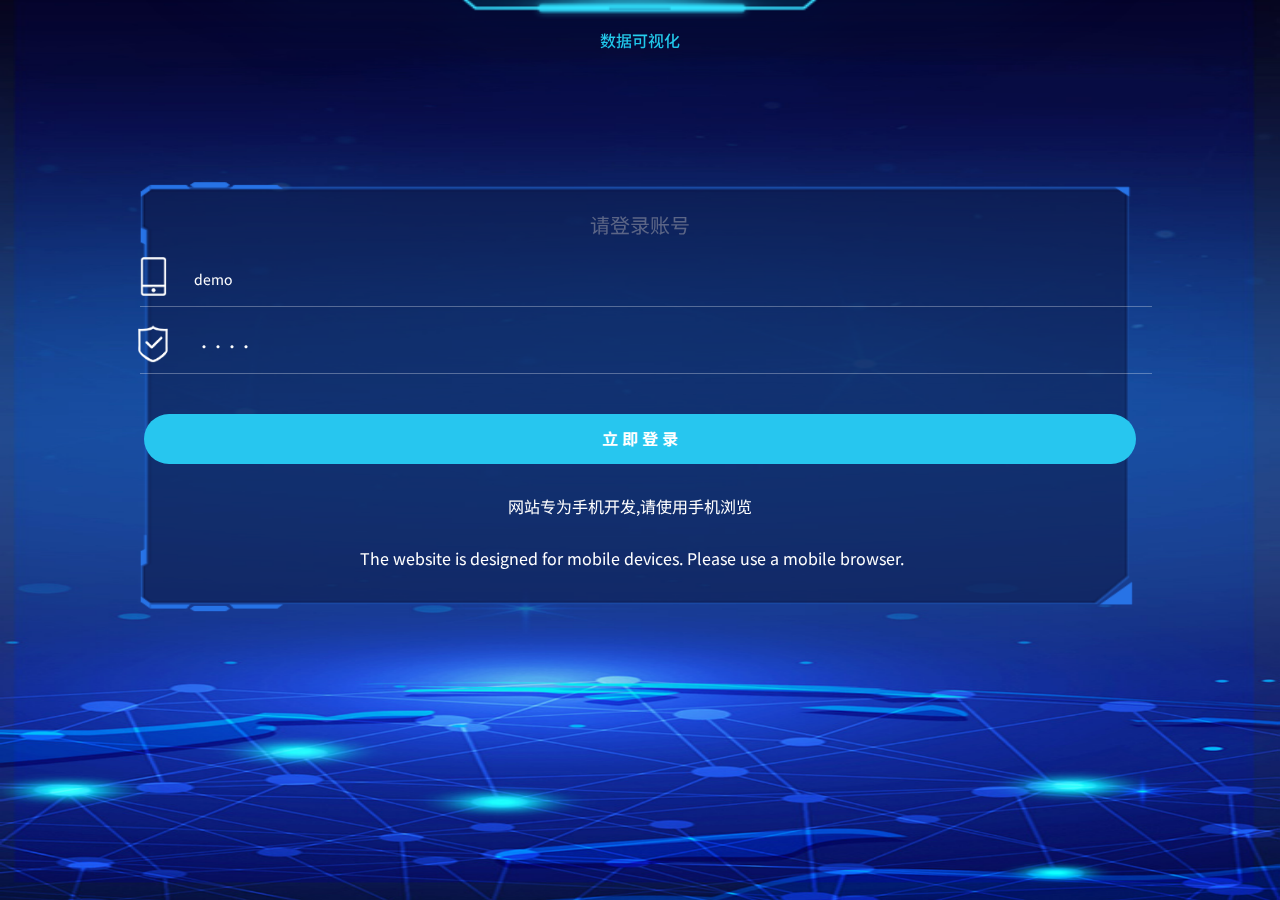
==== commit 41ea06d6: "update" ====
--- a/wt/h5app/index.html
+++ b/wt/h5app/index.html
@@ -7,7 +7,7 @@
       document.addEventListener('gesturestart', function (event) {
         event.preventDefault()
       })
-    }</script><link href="static/css/chunk-3578a9d5.c9d881a7.css" rel="prefetch"><link href="static/css/chunk-6b416b98.5f65cf4c.css" rel="prefetch"><link href="static/css/chunk-6bfe77fb.a4b8e58d.css" rel="prefetch"><link href="static/css/chunk-89ea0304.4d50e2bc.css" rel="prefetch"><link href="static/css/chunk-9ae91fdc.b10e07aa.css" rel="prefetch"><link href="static/css/chunk-fb946c00.a03a2855.css" rel="prefetch"><link href="static/js/chunk-3578a9d5.e9c833db.js" rel="prefetch"><link href="static/js/chunk-56dfd462.48bdd5fe.js" rel="prefetch"><link href="static/js/chunk-6b416b98.2536f2eb.js" rel="prefetch"><link href="static/js/chunk-6bfe77fb.d9e211b4.js" rel="prefetch"><link href="static/js/chunk-89ea0304.4d875cbb.js" rel="prefetch"><link href="static/js/chunk-9ae91fdc.4debf9a4.js" rel="prefetch"><link href="static/js/chunk-fb946c00.68ecc984.js" rel="prefetch"><link href="static/css/app.ddb2a5f7.css" rel="preload" as="style"><link href="static/css/chunk-vendors.9464699e.css" rel="preload" as="style"><link href="static/js/app.37f16fe7.js" rel="preload" as="script"><link href="static/js/chunk-vendors.d5c90c36.js" rel="preload" as="script"><link href="static/css/chunk-vendors.9464699e.css" rel="stylesheet"><link href="static/css/app.ddb2a5f7.css" rel="stylesheet"></head><body><div id="app"></div><script src="static/js/chunk-vendors.d5c90c36.js"></script><script src="static/js/app.37f16fe7.js"></script></body><style type="text/css">html,
+    }</script><link href="static/css/chunk-0c1a27e8.b12c9781.css" rel="prefetch"><link href="static/css/chunk-6b416b98.5f65cf4c.css" rel="prefetch"><link href="static/css/chunk-6bfe77fb.a4b8e58d.css" rel="prefetch"><link href="static/css/chunk-89ea0304.4d50e2bc.css" rel="prefetch"><link href="static/css/chunk-9ae91fdc.b10e07aa.css" rel="prefetch"><link href="static/css/chunk-fb946c00.a03a2855.css" rel="prefetch"><link href="static/js/chunk-0c1a27e8.07b2f204.js" rel="prefetch"><link href="static/js/chunk-56dfd462.48bdd5fe.js" rel="prefetch"><link href="static/js/chunk-6b416b98.2536f2eb.js" rel="prefetch"><link href="static/js/chunk-6bfe77fb.d9e211b4.js" rel="prefetch"><link href="static/js/chunk-89ea0304.4d875cbb.js" rel="prefetch"><link href="static/js/chunk-9ae91fdc.4debf9a4.js" rel="prefetch"><link href="static/js/chunk-fb946c00.68ecc984.js" rel="prefetch"><link href="static/css/app.60dc4969.css" rel="preload" as="style"><link href="static/css/chunk-vendors.9464699e.css" rel="preload" as="style"><link href="static/js/app.2699c172.js" rel="preload" as="script"><link href="static/js/chunk-vendors.a333f6ea.js" rel="preload" as="script"><link href="static/css/chunk-vendors.9464699e.css" rel="stylesheet"><link href="static/css/app.60dc4969.css" rel="stylesheet"></head><body><div id="app"></div><script src="static/js/chunk-vendors.a333f6ea.js"></script><script src="static/js/app.2699c172.js"></script></body><style type="text/css">html,
   body {
     touch-action: none;
     touch-action: pan-y;
--- a/wt/h5app/static/css/chunk-0c1a27e8.b12c9781.css
+++ b/wt/h5app/static/css/chunk-0c1a27e8.b12c9781.css
@@ -0,0 +1 @@
+.container[data-v-3a461d0f]{position:relative;top:10vh;width:100%;height:100%;display:flex;flex-direction:column;justify-content:center;align-items:center}.full-bg-img[data-v-3a461d0f]{width:100%;height:100%;position:fixed;z-index:-10;background-image:url(../../static/img/bg_clean.e3bceb35.jpg);background-repeat:no-repeat;background-position:0 0;background-size:100% 100%}.content[data-v-3a461d0f]{position:relative;padding:40px 15px;width:80%}.content-title-h1[data-v-3a461d0f]{font-size:20px;color:#d0d3db}.content-title[data-v-3a461d0f]{text-align:center}.content h1[data-v-3a461d0f]{color:#f8fefe;margin:0;font-size:28px;font-weight:700;line-height:132%;margin-bottom:32px}.van-cell-group[data-v-3a461d0f]{box-shadow:0 0 0 0 transparent;border:0;outline:0;border-radius:20px}.van-cell[data-v-3a461d0f]{border:0;outline:0;background:transparent!important}.input-title[data-v-3a461d0f]{font-weight:500;color:#f8fefe;font-size:14px}.content .van-cell-group__title[data-v-3a461d0f]{padding:16px 16px 16px 0}.confirm-button[data-v-3a461d0f]{outline:0;border:0;background:linear-gradient(90deg,#27c6ef,#27c6ef);font-weight:700}.confirm-button-cell[data-v-3a461d0f]{margin:30px 0 20px 0}.confirm-register-text[data-v-3a461d0f]{color:#000;display:flex;font-size:14px;justify-content:center;line-height:16px}.content .bg-img[data-v-3a461d0f]{max-width:100%;max-height:100%;display:block;position:absolute;top:0;left:0;width:100%;height:100%}.row[data-v-3a461d0f]{position:relative;width:98%;display:flex;margin-top:12px;flex-direction:row;justify-content:center;align-items:center;gap:0;padding:0}.row .img[data-v-3a461d0f]{width:50px;height:50px}.row .img2[data-v-3a461d0f]{width:49px;height:auto}.line-div[data-v-3a461d0f]{display:flex;align-self:center;justify-self:center;height:1px;width:calc(100% - 12px);margin-left:12px;background-color:#fff;opacity:.3}.rejust-style[data-v-3a461d0f]{color:#fff!important}.van-cell-group .van-field{background:transparent}.login-pg .van-field__control{color:#fff;background:transparent;background-color:transparent}--- a/wt/h5app/static/css/app.60dc4969.css
+++ b/wt/h5app/static/css/app.60dc4969.css
@@ -0,0 +1 @@
+.MiLineBtn[data-v-59a1c84a]{position:absolute;left:0;z-index:99;color:#fff;font-size:16px;line-height:3em;display:block;padding:0 10px;top:50%;transform:translateY(-50%)}.MiLineBtn[data-v-59a1c84a]:before{content:"\E909";font-size:20px;font-family:iconfont;vertical-align:middle;margin-right:5px}.MiLine[data-v-59a1c84a]{position:fixed;right:0;bottom:0;z-index:99999;border:6px solid rgba(55,210,59,.35);border-radius:100%;width:58px;height:58px;opacity:1;overflow:hidden;transition:.3s}.MiLine.open[data-v-59a1c84a]{width:100%;height:100%;border-radius:0;border-width:0;overflow:inherit;opacity:1}.MiLine.touchmove[data-v-59a1c84a]{transition-duration:0s}.CancelMiLine[data-v-59a1c84a]{position:fixed;z-index:999;left:0;right:0;bottom:-100%;height:60px;transition:bottom .2s;background:linear-gradient(-90deg,transparent,#000);background:-webkit-linear-gradient(-90deg,transparent,#000);font-size:14px;color:#aaa;display:flex;align-items:center;justify-content:center}.CancelMiLine img[data-v-59a1c84a]{margin-right:10px}.CancelMiLine.open[data-v-59a1c84a]{bottom:0}.CancelMiLine.on[data-v-59a1c84a]{background:rgba(0,0,0,.8);color:#fff}.CancelMiLine.on img[data-v-59a1c84a]{height:40px}#app,body,html{height:100%}body{font-family:Noto Sans SC,Product Sans,Roboto,Helvetica Neue,Helvetica,Tohoma,Arial,MicrosoftYaHei,PingFang SC,Hiragino Sans GB,STXihei,Source Han Sans CN,Microsoft YaHei UI,Microsoft YaHei,Heiti SC,sans-serif}.header-wrapper[data-v-04f2f90e]{width:100%;height:80px;position:relative}.bgimg[data-v-04f2f90e]{position:absolute;bottom:0;width:100%;height:auto}.app-title[data-v-04f2f90e]{position:absolute;top:50%;left:50%;transform:translate(-50%,-50%);font-weight:500}.text-gradient[data-v-04f2f90e]{background-image:linear-gradient(0deg,#18bfe9,#2cd6f0);-webkit-background-clip:text;color:transparent}.tour-wrapper{position:absolute;height:50px;width:1000px}.tour{position:absolute;top:10%;left:50%;transform:translate(-50%,-50%);opacity:.4;color:#fff}.isCurPath[data-v-5e67be58]{background:linear-gradient(90deg,#bdbfc2,#fff)!important;box-shadow:0 1px 2px 0 #fff}.nav-item[data-v-5e67be58]{color:rgba(0,0,0,.6)}.btm-navbar[data-v-5e67be58]{position:fixed;bottom:0;height:40px;width:100%;z-index:100;transition:all .5s;background-color:rgba(0,0,0,.4)}.nav-wrapper[data-v-5e67be58]{height:100%;position:relative;display:flex;flex-direction:row;justify-content:center;align-items:center;gap:10px}.index-icon[data-v-5e67be58]{background-position:-54px 0}.index-icon-select[data-v-5e67be58],.index-icon[data-v-5e67be58]{color:#fff;position:relative;width:50px;height:50px;background-image:url([data-uri]);background-repeat:no-repeat;transform:scale(.6)}.index-icon-select[data-v-5e67be58]{background-position:-253px 0}.statistics-icon[data-v-5e67be58]{background-position:-54px -97px}.statistics-icon-select[data-v-5e67be58],.statistics-icon[data-v-5e67be58]{position:relative;top:5px;color:#fff;width:50px;height:45px;background-image:url([data-uri]);background-repeat:no-repeat;transform:scale(.55)}.statistics-icon-select[data-v-5e67be58]{background-position:-253px -97px}.channel-icon[data-v-5e67be58]{background-position:-53px -185px;transform:scale(.6)}.channel-icon-select[data-v-5e67be58],.channel-icon[data-v-5e67be58]{position:relative;top:5px;color:#fff;width:50px;height:35px;background-image:url([data-uri]);background-repeat:no-repeat}.channel-icon-select[data-v-5e67be58]{background-position:-253px -185px;transform:scale(.55)}.mypage-css[data-v-5e67be58]{margin-top:5px;width:50px;height:auto;position:relative;display:flex;flex-direction:column;text-align:left;justify-content:center;align-items:center}.container[data-v-7f8447c8]{position:relative;width:100%;height:65px}.textWrapper[data-v-7f8447c8]{height:65px;width:65px;position:absolute;top:0;left:0;display:grid;place-content:center}.centerText[data-v-7f8447c8]{display:inline-flex;position:relative}--- a/wt/h5app/static/css/app.60dc4969.css
+++ b/wt/h5app/static/css/app.60dc4969.css
@@ -0,0 +1 @@
+.MiLineBtn[data-v-59a1c84a]{position:absolute;left:0;z-index:99;color:#fff;font-size:16px;line-height:3em;display:block;padding:0 10px;top:50%;transform:translateY(-50%)}.MiLineBtn[data-v-59a1c84a]:before{content:"\E909";font-size:20px;font-family:iconfont;vertical-align:middle;margin-right:5px}.MiLine[data-v-59a1c84a]{position:fixed;right:0;bottom:0;z-index:99999;border:6px solid rgba(55,210,59,.35);border-radius:100%;width:58px;height:58px;opacity:1;overflow:hidden;transition:.3s}.MiLine.open[data-v-59a1c84a]{width:100%;height:100%;border-radius:0;border-width:0;overflow:inherit;opacity:1}.MiLine.touchmove[data-v-59a1c84a]{transition-duration:0s}.CancelMiLine[data-v-59a1c84a]{position:fixed;z-index:999;left:0;right:0;bottom:-100%;height:60px;transition:bottom .2s;background:linear-gradient(-90deg,transparent,#000);background:-webkit-linear-gradient(-90deg,transparent,#000);font-size:14px;color:#aaa;display:flex;align-items:center;justify-content:center}.CancelMiLine img[data-v-59a1c84a]{margin-right:10px}.CancelMiLine.open[data-v-59a1c84a]{bottom:0}.CancelMiLine.on[data-v-59a1c84a]{background:rgba(0,0,0,.8);color:#fff}.CancelMiLine.on img[data-v-59a1c84a]{height:40px}#app,body,html{height:100%}body{font-family:Noto Sans SC,Product Sans,Roboto,Helvetica Neue,Helvetica,Tohoma,Arial,MicrosoftYaHei,PingFang SC,Hiragino Sans GB,STXihei,Source Han Sans CN,Microsoft YaHei UI,Microsoft YaHei,Heiti SC,sans-serif}.header-wrapper[data-v-04f2f90e]{width:100%;height:80px;position:relative}.bgimg[data-v-04f2f90e]{position:absolute;bottom:0;width:100%;height:auto}.app-title[data-v-04f2f90e]{position:absolute;top:50%;left:50%;transform:translate(-50%,-50%);font-weight:500}.text-gradient[data-v-04f2f90e]{background-image:linear-gradient(0deg,#18bfe9,#2cd6f0);-webkit-background-clip:text;color:transparent}.tour-wrapper{position:absolute;height:50px;width:1000px}.tour{position:absolute;top:10%;left:50%;transform:translate(-50%,-50%);opacity:.4;color:#fff}.isCurPath[data-v-5e67be58]{background:linear-gradient(90deg,#bdbfc2,#fff)!important;box-shadow:0 1px 2px 0 #fff}.nav-item[data-v-5e67be58]{color:rgba(0,0,0,.6)}.btm-navbar[data-v-5e67be58]{position:fixed;bottom:0;height:40px;width:100%;z-index:100;transition:all .5s;background-color:rgba(0,0,0,.4)}.nav-wrapper[data-v-5e67be58]{height:100%;position:relative;display:flex;flex-direction:row;justify-content:center;align-items:center;gap:10px}.index-icon[data-v-5e67be58]{background-position:-54px 0}.index-icon-select[data-v-5e67be58],.index-icon[data-v-5e67be58]{color:#fff;position:relative;width:50px;height:50px;background-image:url([data-uri]);background-repeat:no-repeat;transform:scale(.6)}.index-icon-select[data-v-5e67be58]{background-position:-253px 0}.statistics-icon[data-v-5e67be58]{background-position:-54px -97px}.statistics-icon-select[data-v-5e67be58],.statistics-icon[data-v-5e67be58]{position:relative;top:5px;color:#fff;width:50px;height:45px;background-image:url([data-uri]);background-repeat:no-repeat;transform:scale(.55)}.statistics-icon-select[data-v-5e67be58]{background-position:-253px -97px}.channel-icon[data-v-5e67be58]{background-position:-53px -185px;transform:scale(.6)}.channel-icon-select[data-v-5e67be58],.channel-icon[data-v-5e67be58]{position:relative;top:5px;color:#fff;width:50px;height:35px;background-image:url([data-uri]);background-repeat:no-repeat}.channel-icon-select[data-v-5e67be58]{background-position:-253px -185px;transform:scale(.55)}.mypage-css[data-v-5e67be58]{margin-top:5px;width:50px;height:auto;position:relative;display:flex;flex-direction:column;text-align:left;justify-content:center;align-items:center}.container[data-v-7f8447c8]{position:relative;width:100%;height:65px}.textWrapper[data-v-7f8447c8]{height:65px;width:65px;position:absolute;top:0;left:0;display:grid;place-content:center}.centerText[data-v-7f8447c8]{display:inline-flex;position:relative}